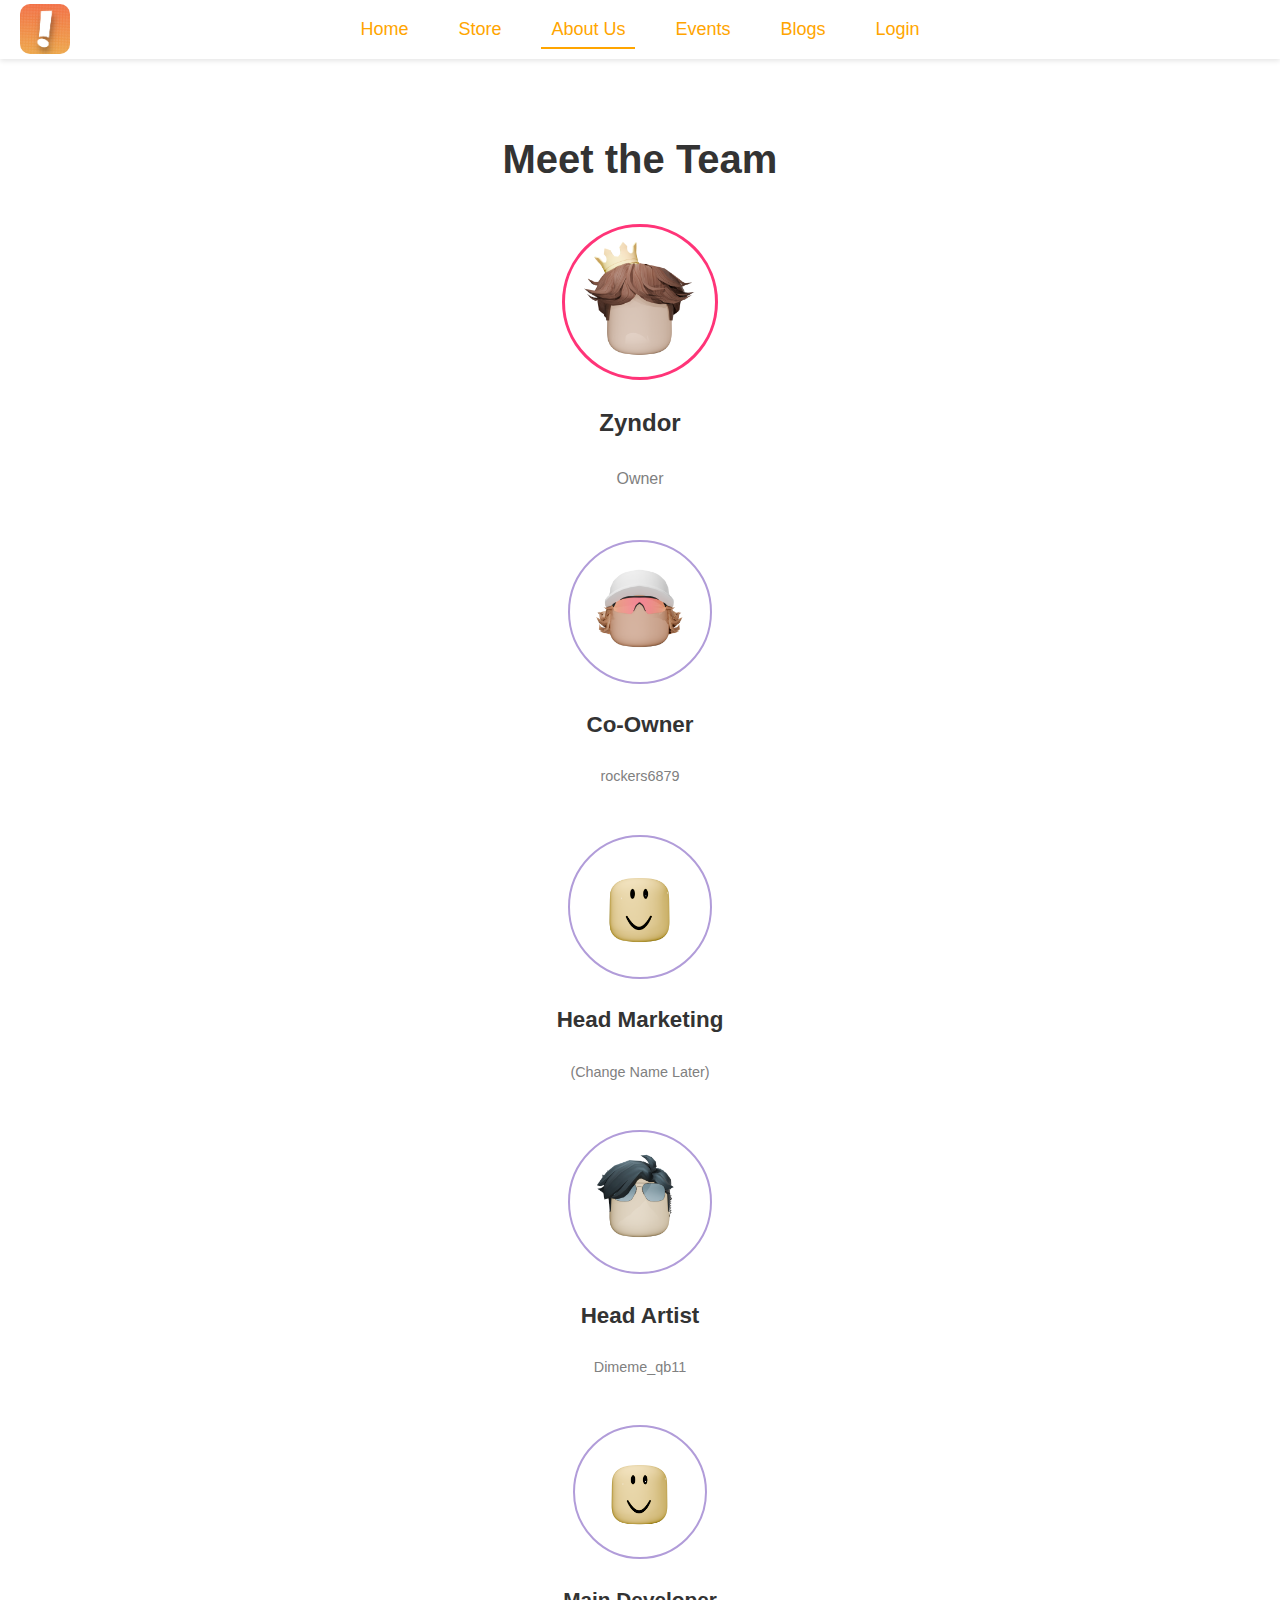
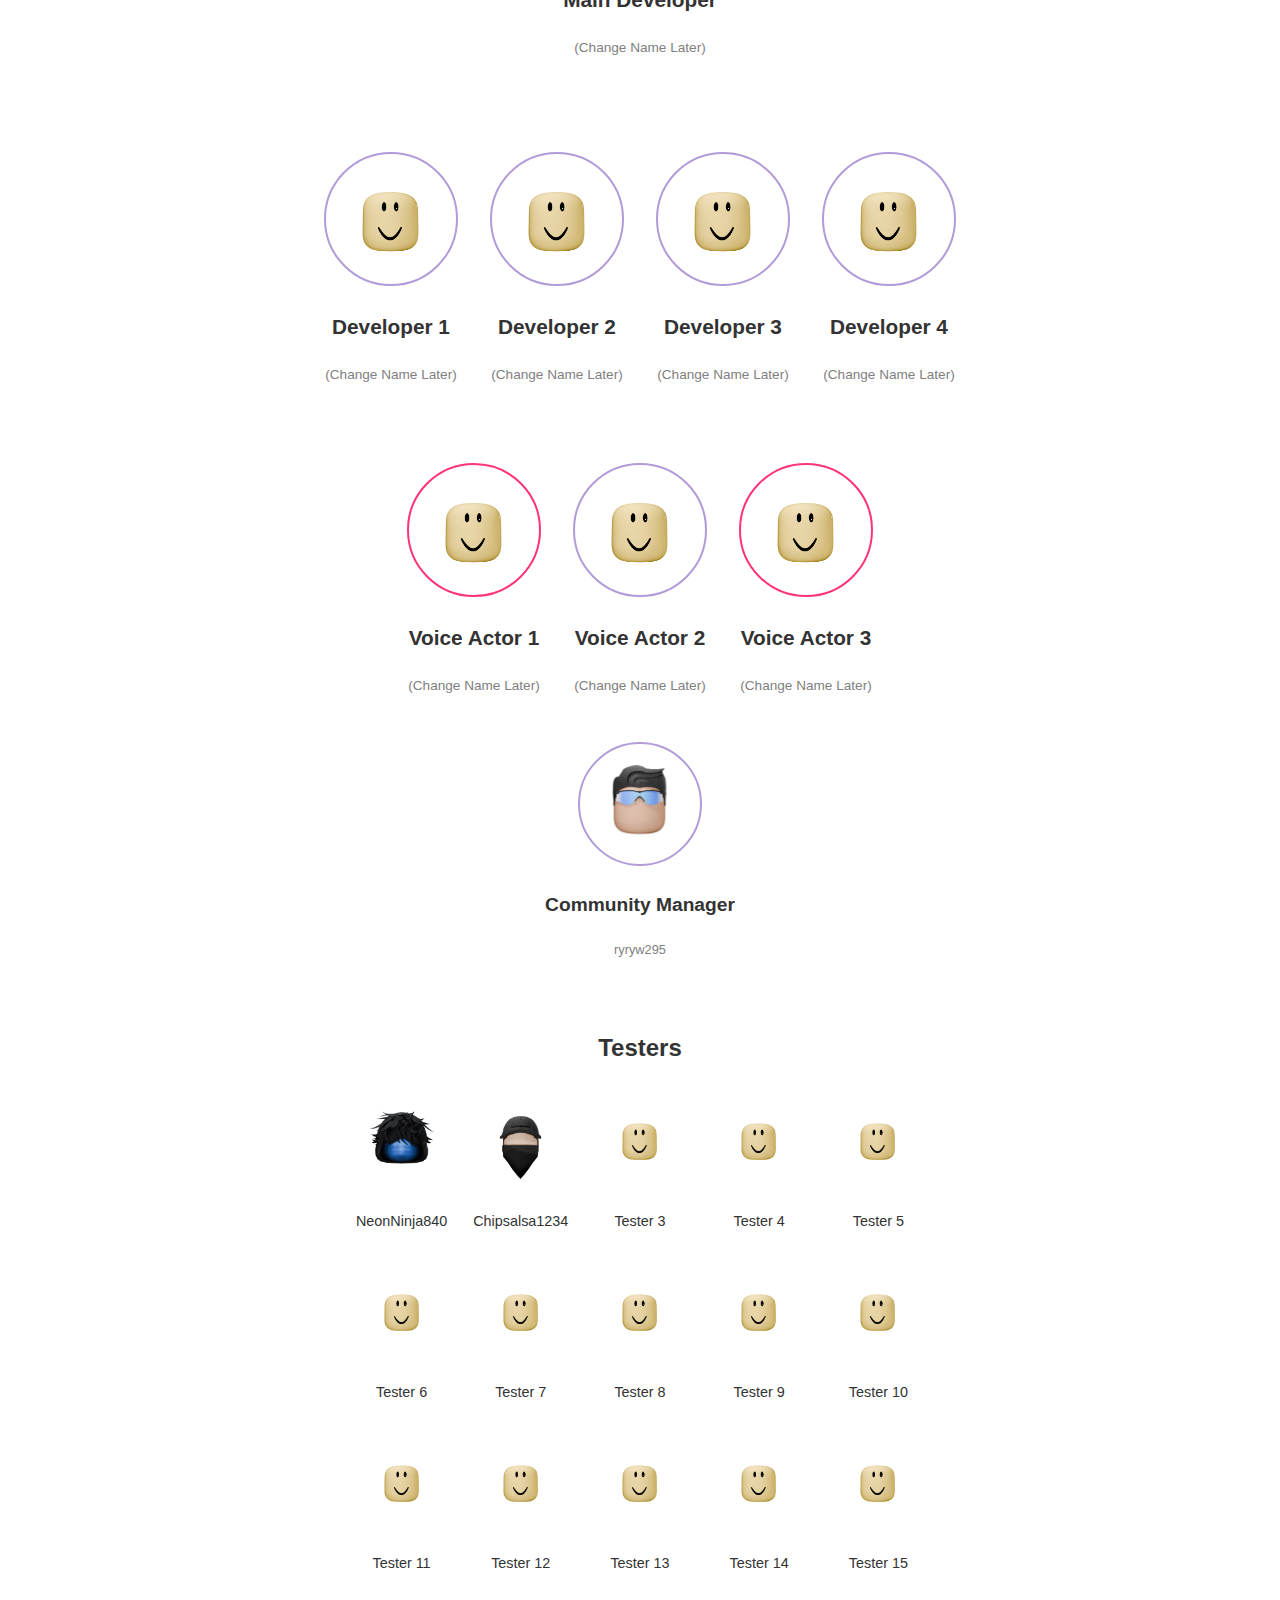
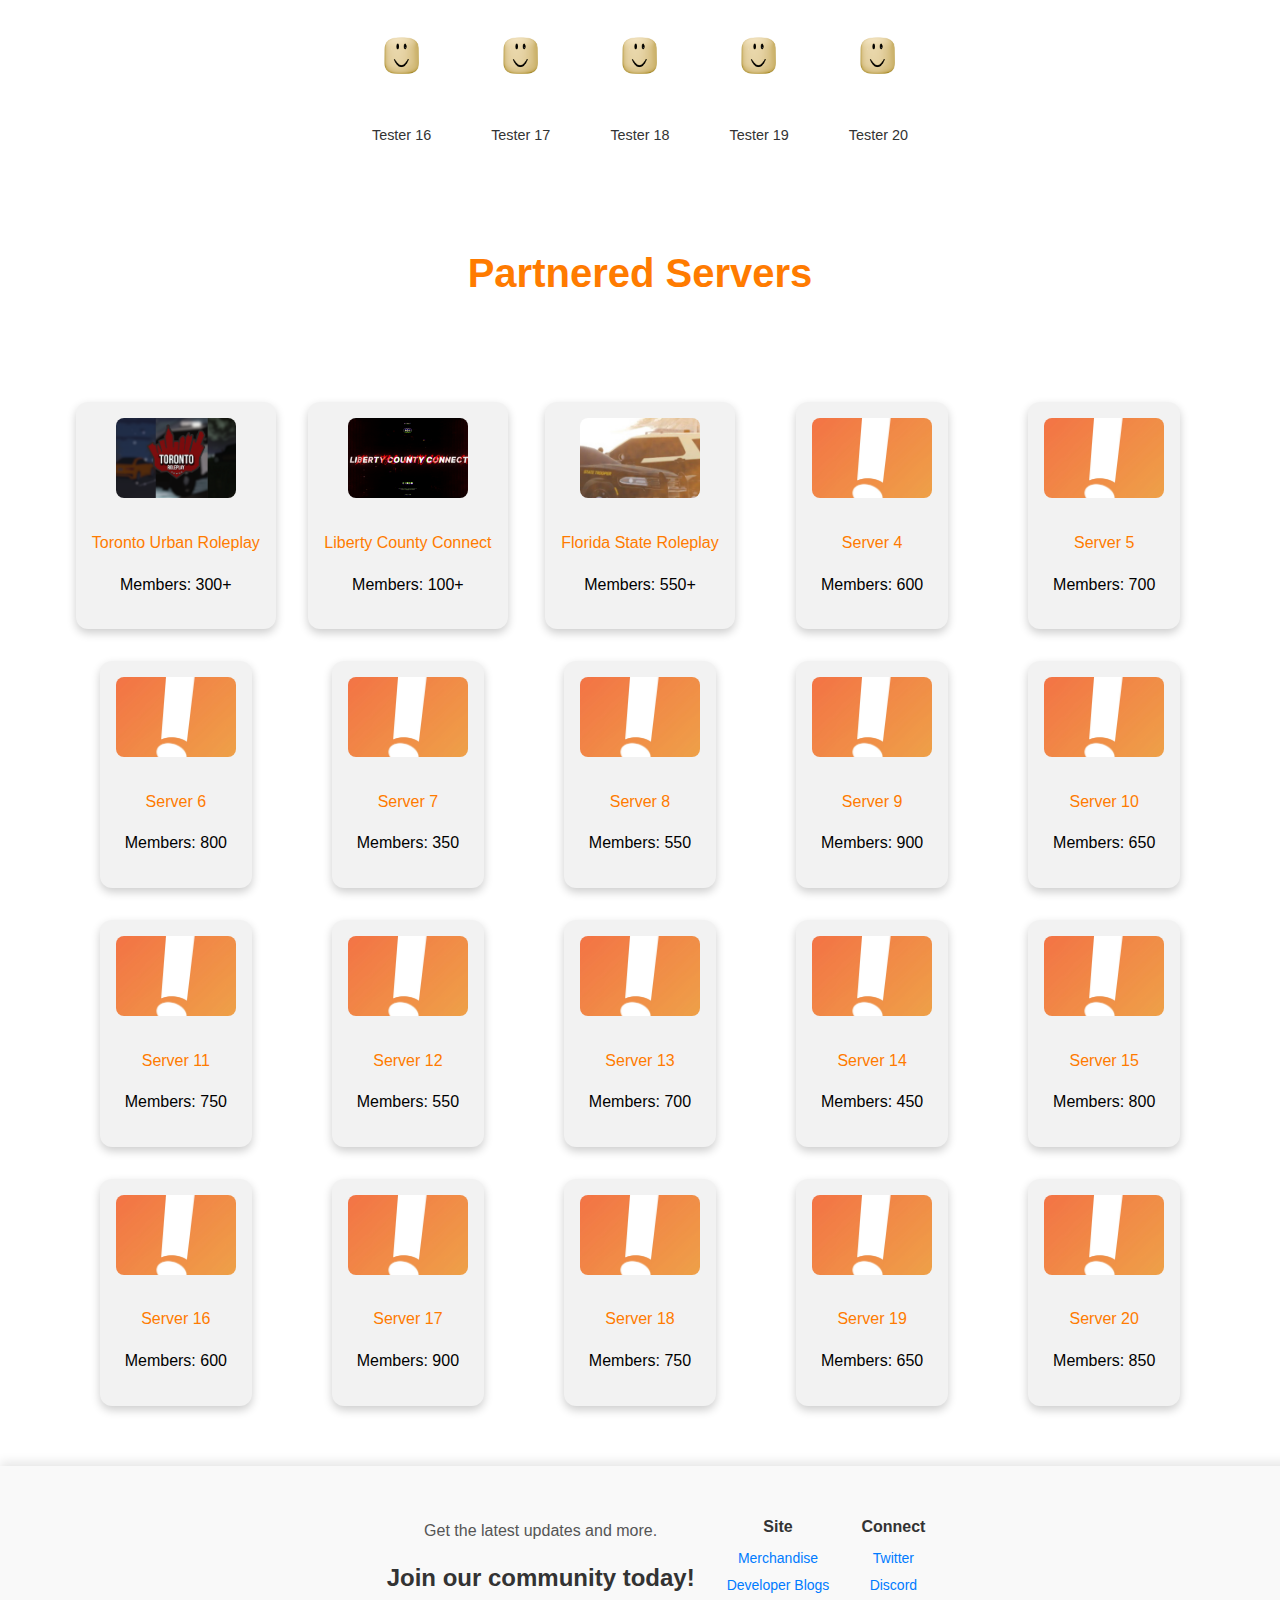
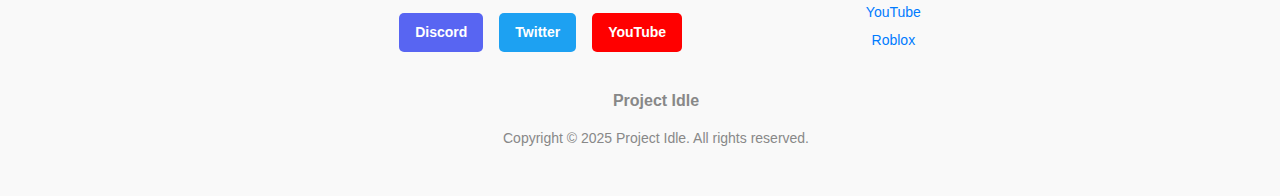
==== about-us.html @ e5d5bea6 "more servers added" ====
<!DOCTYPE html>
<html lang="en">
<head>
    <meta charset="UTF-8">
    <meta name="viewport" content="width=device-width, initial-scale=1.0">
    <title>About Us - Project Idle</title>
    <link rel="stylesheet" href="style.css">
    <style>
        .hero-image {
            position: relative;
            width: 100%;
            max-width: 1920px;
            height: auto;
            border-radius: 15px;
            margin: 2rem auto;
            display: block;
            transition: transform 0.3s ease, box-shadow 0.3s ease;
            box-shadow: 0 0 4px 2px black;
        }

        .hero-image:hover {
            transform: scale(1.05);
            box-shadow: 
                0 0 4px 2px rgba(0, 0, 0, 0.9),
                0 0 6px 4px rgba(0, 0, 0, 0.8), 
                0 0 8px 6px rgba(0, 0, 0, 0.7);
        }

        .hero-text {
            position: absolute;
            top: 40%;
            left: 50%;
            transform: translate(-50%, -50%);
            text-align: center;
            color: white;
            transition: transform 0.3s ease;
            width: 90%;
            max-width: 1000px;
        }

        .hero-title {
            font-size: 5rem;
            font-weight: bold;
            background: linear-gradient(to right, #b19cd9, #ff3478);
            -webkit-background-clip: text;
            -webkit-text-fill-color: transparent;
            text-shadow: none;
            margin: 0;
            line-height: 1.1;
            transition: font-size 0.3s ease;
        }

        .hero-subtitle {
            font-size: 2rem;
            font-weight: bold;
            margin-top: 1rem;
            color: white;
            line-height: 1.2;
            transition: font-size 0.3s ease;
        }

        .hero-image:hover + .hero-text .hero-title {
            font-size: 6rem;
        }

        .hero-image:hover + .hero-text .hero-subtitle {
            font-size: 2.5rem;
        }

        .hero-description {
            margin-top: 1rem;
            font-size: 1.5rem;
            color: white;
            font-weight: bold;
            line-height: 1.3;
        }

        .hero-extra-description {
            margin-top: 1rem;
            font-size: 0.75rem;
            color: rgb(230, 230, 230);
            font-weight: bold;
            line-height: 1.4;
        }

        .button-container {
            margin-top: 2rem;
        }

        .button {
            padding: 1rem 2rem;
            font-size: 1.2rem;
            font-weight: bold;
            text-transform: uppercase;
            border: none;
            border-radius: 8px;
            cursor: pointer;
            transition: transform 0.3s ease, box-shadow 0.3s ease;
            margin: 0 1rem;
            display: inline-block;
            text-decoration: none;
        }

        .button-white {
            background-color: white;
            color: black;
            border: 2px solid white;
        }

        .button-gradient {
            background: linear-gradient(to right, #b19cd9, #ff3478);
            color: white;
            border: 0px solid transparent;
            background-clip: padding-box;
        }

        .button:hover {
            transform: scale(1.05);
            box-shadow: 0 0 4px 2px rgba(255, 252, 252, 0.9),
                        0 0 6px 4px rgba(255, 255, 255, 0.8),
                        0 0 8px 6px rgba(255, 255, 255, 0.7);
        }

        /* Add hover effect to profile pictures */
        .team-member img, .team-testers img {
            transition: transform 0.3s ease, box-shadow 0.3s ease;
        }

        .team-member img:hover, .team-testers img:hover {
            transform: scale(1.2); /* Increase size on hover */
            box-shadow: 
                0 0 4px 2px rgba(0, 0, 0, 0.2),
                0 0 8px 4px rgba(0, 0, 0, 0.1);
        }

        /* Media Queries */
        @media (max-width: 768px) {
            .hero-image {
                width: 90%;
            }

            .hero-title {
                font-size: 3.5rem;
            }

            .hero-subtitle {
                font-size: 1.5rem;
            }

            .button-container {
                display: flex;
                flex-direction: column;
                align-items: center;
            }

            .button {
                width: 80%;
                margin-bottom: 1rem;
            }
        }

        @media (max-width: 480px) {
            .hero-title {
                font-size: 2.5rem;
            }

            .hero-subtitle {
                font-size: 1.2rem;
            }

            .button {
                width: 100%;
            }
        }
        .partnered-server:hover {
        transform: scale(1.05); /* Slightly larger on hover */
        box-shadow: 0px 8px 20px rgba(0, 0, 0, 0.3); /* Stronger shadow */
    }

    .partnered-server img:hover {
        transform: scale(1.1); /* Expand image on hover */
    }

    .footer {
    background-color: #f9f9f9;
    padding: 2rem 1rem;
    text-align: center;
    box-shadow: 0px -4px 10px rgba(0, 0, 0, 0.1);
}

.footer-content {
    display: flex;
    flex-wrap: wrap;
    justify-content: center;
    align-items: center;
    gap: 2rem;
}

.footer-join {
    text-align: center;
    max-width: 400px;
}

.footer-join h2 {
    font-size: 1.5rem;
    font-weight: bold;
    margin: 0.5rem 0;
    color: #333;
}

.footer-join p {
    font-size: 1rem;
    color: #555;
}

.social-icons {
    margin-top: 1rem;
    display: flex;
    gap: 1rem;
    justify-content: center;
}

.social-icons a {
    text-decoration: none;
    padding: 0.5rem 1rem;
    border-radius: 5px;
    font-weight: bold;
    color: white;
    transition: background-color 0.3s ease, transform 0.3s ease;
}

.discord-icon {
    background-color: #5865f2;
}

.twitter-icon {
    background-color: #1da1f2;
}

.youtube-icon {
    background-color: #ff0000;
}

.social-icons a:hover {
    transform: scale(1.05);
    opacity: 0.9;
}

.footer-links {
    display: flex;
    gap: 2rem;
}

.footer-column h3 {
    font-size: 1rem;
    color: #333;
    margin-bottom: 0.5rem;
}

.footer-column ul {
    list-style: none;
    padding: 0;
    margin: 0;
}

.footer-column ul li {
    margin: 0.3rem 0;
}

.footer-column ul li a {
    text-decoration: none;
    color: #007bff;
    transition: color 0.3s ease;
}

.footer-column ul li a:hover {
    color: #0056b3;
}

.footer-bottom {
    margin-top: 2rem;
    text-align: center;
    font-size: 0.875rem;
    color: #888;
}

.footer-bottom .logo {
    font-weight: bold;
    font-size: 1rem;
    margin-bottom: 0.5rem;
}

    </style>
</head>
<body>
    <header>
        <nav class="navbar">
            <ul>
                <li><a href="home.html" class="nav-link">Home</a></li>
                <li><a href="store.html" class="nav-link">Store</a></li>
                <li><a href="about-us.html" class="nav-link active">About Us</a></li>
                <li><a href="events.html" class="nav-link">Events</a></li>
                <li><a href="Blogs.html" class="nav-link">Blogs</a></li>
                <li><a href="login.html" class="nav-link">Login</a></li>
            </ul>
            <img src="logo.jpg" alt="Logo" class="navbar-image">
        </nav>
    </header>
    <main>
        <section>
            <h2 style="text-align: center; font-size: 2.5rem; margin-top: 3rem;">Meet the Team</h2>
            <div class="team-container" style="display: flex; flex-direction: column; align-items: center; gap: 2rem; margin-top: 2rem;">
        
                <!-- Owner -->
                <div class="team-member" style="text-align: center;">
                    <img src="islandbanana30pfp.png" alt="Owner - Zyndor" style="width: 150px; height: 150px; border-radius: 50%; border: 3px solid #ff3478;">
                    <h3 style="font-size: 1.5rem; margin-top: 1rem;">Zyndor</h3>
                    <p style="font-size: 1rem; color: gray;">Owner</p>
                </div>
        
                <!-- Co-Owner -->
                <div class="team-member" style="text-align: center;">
                    <img src="rockers6879.png" alt="Co-Owner" style="width: 140px; height: 140px; border-radius: 50%; border: 2px solid #b19cd9;">
                    <h3 style="font-size: 1.4rem; margin-top: 1rem;">Co-Owner</h3>
                    <p style="font-size: 0.9rem; color: gray;">rockers6879</p>
                </div>
        
                <!-- Head Marketing -->
                <div class="team-member" style="text-align: center;">
                    <img src="placeholderpfp.png" alt="Head Marketing" style="width: 140px; height: 140px; border-radius: 50%; border: 2px solid #b19cd9;">
                    <h3 style="font-size: 1.4rem; margin-top: 1rem;">Head Marketing</h3>
                    <p style="font-size: 0.9rem; color: gray;">(Change Name Later)</p>
                </div>
        
                <!-- Head Artist -->
                <div class="team-member" style="text-align: center;">
                    <img src="Dimeme_qb11.png" alt="Head Artist" style="width: 140px; height: 140px; border-radius: 50%; border: 2px solid #b19cd9;">
                    <h3 style="font-size: 1.4rem; margin-top: 1rem;">Head Artist</h3>
                    <p style="font-size: 0.9rem; color: gray;">Dimeme_qb11</p>
                </div>
        
                <!-- Main Developer Section -->
                <div class="team-member" style="text-align: center;">
                    <img src="placeholderpfp.png" alt="Main Developer" style="width: 130px; height: 130px; border-radius: 50%; border: 2px solid #b19cd9;">
                    <h3 style="font-size: 1.3rem; margin-top: 1rem;">Main Developer</h3>
                    <p style="font-size: 0.85rem; color: gray;">(Change Name Later)</p>
                </div>

                <!-- Developers Row -->
                <div class="developers-row" style="display: flex; justify-content: center; gap: 2rem; margin-top: 3rem;">
                    <!-- Developer 1 -->
                    <div class="team-member" style="text-align: center;">
                        <img src="placeholderpfp.png" alt="Developer 1" style="width: 130px; height: 130px; border-radius: 50%; border: 2px solid #b19cd9;">
                        <h3 style="font-size: 1.3rem; margin-top: 1rem;">Developer 1</h3>
                        <p style="font-size: 0.85rem; color: gray;">(Change Name Later)</p>
                    </div>
                    
                    <!-- Developer 2 -->
                    <div class="team-member" style="text-align: center;">
                        <img src="placeholderpfp.png" alt="Developer 2" style="width: 130px; height: 130px; border-radius: 50%; border: 2px solid #b19cd9;">
                        <h3 style="font-size: 1.3rem; margin-top: 1rem;">Developer 2</h3>
                        <p style="font-size: 0.85rem; color: gray;">(Change Name Later)</p>
                    </div>

                    <!-- Developer 3 -->
                    <div class="team-member" style="text-align: center;">
                        <img src="placeholderpfp.png" alt="Developer 3" style="width: 130px; height: 130px; border-radius: 50%; border: 2px solid #b19cd9;">
                        <h3 style="font-size: 1.3rem; margin-top: 1rem;">Developer 3</h3>
                        <p style="font-size: 0.85rem; color: gray;">(Change Name Later)</p>
                    </div>

                    <!-- Developer 4 -->
                    <div class="team-member" style="text-align: center;">
                        <img src="placeholderpfp.png" alt="Developer 4" style="width: 130px; height: 130px; border-radius: 50%; border: 2px solid #b19cd9;">
                        <h3 style="font-size: 1.3rem; margin-top: 1rem;">Developer 4</h3>
                        <p style="font-size: 0.85rem; color: gray;">(Change Name Later)</p>
                    </div>
                </div>
                <!-- Voice Actors Section -->
                
                <div class="voice-actors-row" style="display: flex; justify-content: center; flex-wrap: wrap; gap: 2rem; margin-top: 2rem;">
                    <!-- Voice Actor 1 -->
                    <div class="team-member" style="text-align: center;">
                        <img src="placeholderpfp.png" alt="Voice Actor 1" style="width: 130px; height: 130px; border-radius: 50%; border: 2px solid #ff3478;">
                        <h3 style="font-size: 1.3rem; margin-top: 1rem;">Voice Actor 1</h3>
                        <p style="font-size: 0.85rem; color: gray;">(Change Name Later)</p>
                    </div>
                    
                    <!-- Voice Actor 2 -->
                    <div class="team-member" style="text-align: center;">
                        <img src="placeholderpfp.png" alt="Voice Actor 2" style="width: 130px; height: 130px; border-radius: 50%; border: 2px solid #b19cd9;">
                        <h3 style="font-size: 1.3rem; margin-top: 1rem;">Voice Actor 2</h3>
                        <p style="font-size: 0.85rem; color: gray;">(Change Name Later)</p>
                    </div>

                    <!-- Voice Actor 3 -->
                    <div class="team-member" style="text-align: center;">
                        <img src="placeholderpfp.png" alt="Voice Actor 3" style="width: 130px; height: 130px; border-radius: 50%; border: 2px solid #ff3478;">
                        <h3 style="font-size: 1.3rem; margin-top: 1rem;">Voice Actor 3</h3>
                        <p style="font-size: 0.85rem; color: gray;">(Change Name Later)</p>
                    </div>

                    <!-- Add more Voice Actors here -->
                </div>
                <!-- Community Manager -->
                <div class="team-member" style="text-align: center;">
                    <img src="ryryw295.png" alt="Community Manager" style="width: 120px; height: 120px; border-radius: 50%; border: 2px solid #b19cd9;">
                    <h3 style="font-size: 1.2rem; margin-top: 1rem;">Community Manager</h3>
                    <p style="font-size: 0.8rem; color: gray;">ryryw295</p>
                </div>
                <!-- Testers Section -->
<div class="team-testers" style="text-align: center;">
    <h3 style="font-size: 1.5rem; margin-bottom: 2rem;">Testers</h3>
    <div style="display: grid; grid-template-columns: repeat(5, 1fr); gap: 1.5rem; justify-items: center;">
        <!-- List of 20 testers -->
        <div>
            <img src="NeonNinja840.png" alt="Tester 1" style="width: 80px; height: 80px; border-radius: 50%; margin-bottom: 0.5rem;">
            <p style="font-size: 0.9rem;">NeonNinja840</p>
        </div>
        <div>
            <img src="Chipsalsa1234.png" alt="Tester 2" style="width: 80px; height: 80px; border-radius: 50%; margin-bottom: 0.5rem;">
            <p style="font-size: 0.9rem;">Chipsalsa1234</p>
        </div>
        <div>
            <img src="placeholderpfp.png" alt="Tester 3" style="width: 80px; height: 80px; border-radius: 50%; margin-bottom: 0.5rem;">
            <p style="font-size: 0.9rem;">Tester 3</p>
        </div>
        <div>
            <img src="placeholderpfp.png" alt="Tester 4" style="width: 80px; height: 80px; border-radius: 50%; margin-bottom: 0.5rem;">
            <p style="font-size: 0.9rem;">Tester 4</p>
        </div>
        <div>
            <img src="placeholderpfp.png" alt="Tester 5" style="width: 80px; height: 80px; border-radius: 50%; margin-bottom: 0.5rem;">
            <p style="font-size: 0.9rem;">Tester 5</p>
        </div>
        <div>
            <img src="placeholderpfp.png" alt="Tester 6" style="width: 80px; height: 80px; border-radius: 50%; margin-bottom: 0.5rem;">
            <p style="font-size: 0.9rem;">Tester 6</p>
        </div>
        <div>
            <img src="placeholderpfp.png" alt="Tester 7" style="width: 80px; height: 80px; border-radius: 50%; margin-bottom: 0.5rem;">
            <p style="font-size: 0.9rem;">Tester 7</p>
        </div>
        <div>
            <img src="placeholderpfp.png" alt="Tester 8" style="width: 80px; height: 80px; border-radius: 50%; margin-bottom: 0.5rem;">
            <p style="font-size: 0.9rem;">Tester 8</p>
        </div>
        <div>
            <img src="placeholderpfp.png" alt="Tester 9" style="width: 80px; height: 80px; border-radius: 50%; margin-bottom: 0.5rem;">
            <p style="font-size: 0.9rem;">Tester 9</p>
        </div>
        <div>
            <img src="placeholderpfp.png" alt="Tester 10" style="width: 80px; height: 80px; border-radius: 50%; margin-bottom: 0.5rem;">
            <p style="font-size: 0.9rem;">Tester 10</p>
        </div>
        <div>
            <img src="placeholderpfp.png" alt="Tester 11" style="width: 80px; height: 80px; border-radius: 50%; margin-bottom: 0.5rem;">
            <p style="font-size: 0.9rem;">Tester 11</p>
        </div>
        <div>
            <img src="placeholderpfp.png" alt="Tester 12" style="width: 80px; height: 80px; border-radius: 50%; margin-bottom: 0.5rem;">
            <p style="font-size: 0.9rem;">Tester 12</p>
        </div>
        <div>
            <img src="placeholderpfp.png" alt="Tester 13" style="width: 80px; height: 80px; border-radius: 50%; margin-bottom: 0.5rem;">
            <p style="font-size: 0.9rem;">Tester 13</p>
        </div>
        <div>
            <img src="placeholderpfp.png" alt="Tester 14" style="width: 80px; height: 80px; border-radius: 50%; margin-bottom: 0.5rem;">
            <p style="font-size: 0.9rem;">Tester 14</p>
        </div>
        <div>
            <img src="placeholderpfp.png" alt="Tester 15" style="width: 80px; height: 80px; border-radius: 50%; margin-bottom: 0.5rem;">
            <p style="font-size: 0.9rem;">Tester 15</p>
        </div>
        <div>
            <img src="placeholderpfp.png" alt="Tester 16" style="width: 80px; height: 80px; border-radius: 50%; margin-bottom: 0.5rem;">
            <p style="font-size: 0.9rem;">Tester 16</p>
        </div>
        <div>
            <img src="placeholderpfp.png" alt="Tester 17" style="width: 80px; height: 80px; border-radius: 50%; margin-bottom: 0.5rem;">
            <p style="font-size: 0.9rem;">Tester 17</p>
        </div>
        <div>
            <img src="placeholderpfp.png" alt="Tester 18" style="width: 80px; height: 80px; border-radius: 50%; margin-bottom: 0.5rem;">
            <p style="font-size: 0.9rem;">Tester 18</p>
        </div>
        <div>
            <img src="placeholderpfp.png" alt="Tester 19" style="width: 80px; height: 80px; border-radius: 50%; margin-bottom: 0.5rem;">
            <p style="font-size: 0.9rem;">Tester 19</p>
        </div>
        <div>
            <img src="placeholderpfp.png" alt="Tester 20" style="width: 80px; height: 80px; border-radius: 50%; margin-bottom: 0.5rem;">
            <p style="font-size: 0.9rem;">Tester 20</p>
        </div>
    </div>
</div>
 <!-- Partnered Servers Section -->
<h2 style="text-align: center; font-size: 2.5rem; margin-top: 3rem; color: #ff7b00;">Partnered Servers</h2>
<div class="partnered-servers-container" style="display: grid; grid-template-columns: repeat(5, 1fr); gap: 2rem; justify-items: center; margin-top: 2rem;">
    <!-- Partnered Servers -->
    <div class="partnered-server" style="background-color: #f2f2f2; border-radius: 12px; padding: 1rem; text-align: center; box-shadow: 0px 4px 10px rgba(0, 0, 0, 0.2); transition: transform 0.3s ease-in-out;">
        <img src="Toronto_Urban_Roleplay_YT_Banner.png" alt="Server 1" style="width: 120px; height: 80px; border-radius: 8px; object-fit: cover; margin-bottom: 0.5rem; transition: transform 0.3s ease-in-out;" />
        <p style="color: #ff7b00; font-size: 1rem;">Toronto Urban Roleplay</p>
        <p style="color: black; font-size: 1rem;">Members: 300+</p>
    </div>
    <div class="partnered-server" style="background-color: #f2f2f2; border-radius: 12px; padding: 1rem; text-align: center; box-shadow: 0px 4px 10px rgba(0, 0, 0, 0.2); transition: transform 0.3s ease-in-out;">
        <img src="connect.gif" alt="Server 2" style="width: 120px; height: 80px; border-radius: 8px; object-fit: cover; margin-bottom: 0.5rem; transition: transform 0.3s ease-in-out;" />
        <p style="color: #ff7b00; font-size: 1rem;">Liberty County Connect</p>
        <p style="color: black; font-size: 1rem;">Members: 100+</p>
    </div>
    <div class="partnered-server" style="background-color: #f2f2f2; border-radius: 12px; padding: 1rem; text-align: center; box-shadow: 0px 4px 10px rgba(0, 0, 0, 0.2); transition: transform 0.3s ease-in-out;">
        <img src="florida.png" alt="Server 3" style="width: 120px; height: 80px; border-radius: 8px; object-fit: cover; margin-bottom: 0.5rem; transition: transform 0.3s ease-in-out;" />
        <p style="color: #ff7b00; font-size: 1rem;">Florida State Roleplay</p>
        <p style="color: black; font-size: 1rem;">Members: 550+</p>
    </div>
    <div class="partnered-server" style="background-color: #f2f2f2; border-radius: 12px; padding: 1rem; text-align: center; box-shadow: 0px 4px 10px rgba(0, 0, 0, 0.2); transition: transform 0.3s ease-in-out;">
        <img src="serverpfptemplate.jpg" alt="Server 4" style="width: 120px; height: 80px; border-radius: 8px; object-fit: cover; margin-bottom: 0.5rem; transition: transform 0.3s ease-in-out;" />
        <p style="color: #ff7b00; font-size: 1rem;">Server 4</p>
        <p style="color: black; font-size: 1rem;">Members: 600</p>
    </div>
    <div class="partnered-server" style="background-color: #f2f2f2; border-radius: 12px; padding: 1rem; text-align: center; box-shadow: 0px 4px 10px rgba(0, 0, 0, 0.2); transition: transform 0.3s ease-in-out;">
        <img src="serverpfptemplate.jpg" alt="Server 5" style="width: 120px; height: 80px; border-radius: 8px; object-fit: cover; margin-bottom: 0.5rem; transition: transform 0.3s ease-in-out;" />
        <p style="color: #ff7b00; font-size: 1rem;">Server 5</p>
        <p style="color: black; font-size: 1rem;">Members: 700</p>
    </div>
    <div class="partnered-server" style="background-color: #f2f2f2; border-radius: 12px; padding: 1rem; text-align: center; box-shadow: 0px 4px 10px rgba(0, 0, 0, 0.2); transition: transform 0.3s ease-in-out;">
        <img src="serverpfptemplate.jpg" alt="Server 6" style="width: 120px; height: 80px; border-radius: 8px; object-fit: cover; margin-bottom: 0.5rem; transition: transform 0.3s ease-in-out;" />
        <p style="color: #ff7b00; font-size: 1rem;">Server 6</p>
        <p style="color: black; font-size: 1rem;">Members: 800</p>
    </div>
    <div class="partnered-server" style="background-color: #f2f2f2; border-radius: 12px; padding: 1rem; text-align: center; box-shadow: 0px 4px 10px rgba(0, 0, 0, 0.2); transition: transform 0.3s ease-in-out;">
        <img src="serverpfptemplate.jpg" alt="Server 7" style="width: 120px; height: 80px; border-radius: 8px; object-fit: cover; margin-bottom: 0.5rem; transition: transform 0.3s ease-in-out;" />
        <p style="color: #ff7b00; font-size: 1rem;">Server 7</p>
        <p style="color: black; font-size: 1rem;">Members: 350</p>
    </div>
    <div class="partnered-server" style="background-color: #f2f2f2; border-radius: 12px; padding: 1rem; text-align: center; box-shadow: 0px 4px 10px rgba(0, 0, 0, 0.2); transition: transform 0.3s ease-in-out;">
        <img src="serverpfptemplate.jpg" alt="Server 8" style="width: 120px; height: 80px; border-radius: 8px; object-fit: cover; margin-bottom: 0.5rem; transition: transform 0.3s ease-in-out;" />
        <p style="color: #ff7b00; font-size: 1rem;">Server 8</p>
        <p style="color: black; font-size: 1rem;">Members: 550</p>
    </div>
    <div class="partnered-server" style="background-color: #f2f2f2; border-radius: 12px; padding: 1rem; text-align: center; box-shadow: 0px 4px 10px rgba(0, 0, 0, 0.2); transition: transform 0.3s ease-in-out;">
        <img src="serverpfptemplate.jpg" alt="Server 9" style="width: 120px; height: 80px; border-radius: 8px; object-fit: cover; margin-bottom: 0.5rem; transition: transform 0.3s ease-in-out;" />
        <p style="color: #ff7b00; font-size: 1rem;">Server 9</p>
        <p style="color: black; font-size: 1rem;">Members: 900</p>
    </div>
    <div class="partnered-server" style="background-color: #f2f2f2; border-radius: 12px; padding: 1rem; text-align: center; box-shadow: 0px 4px 10px rgba(0, 0, 0, 0.2); transition: transform 0.3s ease-in-out;">
        <img src="serverpfptemplate.jpg" alt="Server 10" style="width: 120px; height: 80px; border-radius: 8px; object-fit: cover; margin-bottom: 0.5rem; transition: transform 0.3s ease-in-out;" />
        <p style="color: #ff7b00; font-size: 1rem;">Server 10</p>
        <p style="color: black; font-size: 1rem;">Members: 650</p>
    </div>
    <div class="partnered-server" style="background-color: #f2f2f2; border-radius: 12px; padding: 1rem; text-align: center; box-shadow: 0px 4px 10px rgba(0, 0, 0, 0.2); transition: transform 0.3s ease-in-out;">
        <img src="serverpfptemplate.jpg" alt="Server 11" style="width: 120px; height: 80px; border-radius: 8px; object-fit: cover; margin-bottom: 0.5rem; transition: transform 0.3s ease-in-out;" />
        <p style="color: #ff7b00; font-size: 1rem;">Server 11</p>
        <p style="color: black; font-size: 1rem;">Members: 750</p>
    </div>
    <div class="partnered-server" style="background-color: #f2f2f2; border-radius: 12px; padding: 1rem; text-align: center; box-shadow: 0px 4px 10px rgba(0, 0, 0, 0.2); transition: transform 0.3s ease-in-out;">
        <img src="serverpfptemplate.jpg" alt="Server 12" style="width: 120px; height: 80px; border-radius: 8px; object-fit: cover; margin-bottom: 0.5rem; transition: transform 0.3s ease-in-out;" />
        <p style="color: #ff7b00; font-size: 1rem;">Server 12</p>
        <p style="color: black; font-size: 1rem;">Members: 550</p>
    </div>
    <div class="partnered-server" style="background-color: #f2f2f2; border-radius: 12px; padding: 1rem; text-align: center; box-shadow: 0px 4px 10px rgba(0, 0, 0, 0.2); transition: transform 0.3s ease-in-out;">
        <img src="serverpfptemplate.jpg" alt="Server 13" style="width: 120px; height: 80px; border-radius: 8px; object-fit: cover; margin-bottom: 0.5rem; transition: transform 0.3s ease-in-out;" />
        <p style="color: #ff7b00; font-size: 1rem;">Server 13</p>
        <p style="color: black; font-size: 1rem;">Members: 700</p>
    </div>
    <div class="partnered-server" style="background-color: #f2f2f2; border-radius: 12px; padding: 1rem; text-align: center; box-shadow: 0px 4px 10px rgba(0, 0, 0, 0.2); transition: transform 0.3s ease-in-out;">
        <img src="serverpfptemplate.jpg" alt="Server 14" style="width: 120px; height: 80px; border-radius: 8px; object-fit: cover; margin-bottom: 0.5rem; transition: transform 0.3s ease-in-out;" />
        <p style="color: #ff7b00; font-size: 1rem;">Server 14</p>
        <p style="color: black; font-size: 1rem;">Members: 450</p>
    </div>
    <div class="partnered-server" style="background-color: #f2f2f2; border-radius: 12px; padding: 1rem; text-align: center; box-shadow: 0px 4px 10px rgba(0, 0, 0, 0.2); transition: transform 0.3s ease-in-out;">
        <img src="serverpfptemplate.jpg" alt="Server 15" style="width: 120px; height: 80px; border-radius: 8px; object-fit: cover; margin-bottom: 0.5rem; transition: transform 0.3s ease-in-out;" />
        <p style="color: #ff7b00; font-size: 1rem;">Server 15</p>
        <p style="color: black; font-size: 1rem;">Members: 800</p>
    </div>
    <div class="partnered-server" style="background-color: #f2f2f2; border-radius: 12px; padding: 1rem; text-align: center; box-shadow: 0px 4px 10px rgba(0, 0, 0, 0.2); transition: transform 0.3s ease-in-out;">
        <img src="serverpfptemplate.jpg" alt="Server 16" style="width: 120px; height: 80px; border-radius: 8px; object-fit: cover; margin-bottom: 0.5rem; transition: transform 0.3s ease-in-out;" />
        <p style="color: #ff7b00; font-size: 1rem;">Server 16</p>
        <p style="color: black; font-size: 1rem;">Members: 600</p>
    </div>
    <div class="partnered-server" style="background-color: #f2f2f2; border-radius: 12px; padding: 1rem; text-align: center; box-shadow: 0px 4px 10px rgba(0, 0, 0, 0.2); transition: transform 0.3s ease-in-out;">
        <img src="serverpfptemplate.jpg" alt="Server 17" style="width: 120px; height: 80px; border-radius: 8px; object-fit: cover; margin-bottom: 0.5rem; transition: transform 0.3s ease-in-out;" />
        <p style="color: #ff7b00; font-size: 1rem;">Server 17</p>
        <p style="color: black; font-size: 1rem;">Members: 900</p>
    </div>
    <div class="partnered-server" style="background-color: #f2f2f2; border-radius: 12px; padding: 1rem; text-align: center; box-shadow: 0px 4px 10px rgba(0, 0, 0, 0.2); transition: transform 0.3s ease-in-out;">
        <img src="serverpfptemplate.jpg" alt="Server 18" style="width: 120px; height: 80px; border-radius: 8px; object-fit: cover; margin-bottom: 0.5rem; transition: transform 0.3s ease-in-out;" />
        <p style="color: #ff7b00; font-size: 1rem;">Server 18</p>
        <p style="color: black; font-size: 1rem;">Members: 750</p>
    </div>
    <div class="partnered-server" style="background-color: #f2f2f2; border-radius: 12px; padding: 1rem; text-align: center; box-shadow: 0px 4px 10px rgba(0, 0, 0, 0.2); transition: transform 0.3s ease-in-out;">
        <img src="serverpfptemplate.jpg" alt="Server 19" style="width: 120px; height: 80px; border-radius: 8px; object-fit: cover; margin-bottom: 0.5rem; transition: transform 0.3s ease-in-out;" />
        <p style="color: #ff7b00; font-size: 1rem;">Server 19</p>
        <p style="color: black; font-size: 1rem;">Members: 650</p>
    </div>
    <div class="partnered-server" style="background-color: #f2f2f2; border-radius: 12px; padding: 1rem; text-align: center; box-shadow: 0px 4px 10px rgba(0, 0, 0, 0.2); transition: transform 0.3s ease-in-out;">
        <img src="serverpfptemplate.jpg" alt="Server 20" style="width: 120px; height: 80px; border-radius: 8px; object-fit: cover; margin-bottom: 0.5rem; transition: transform 0.3s ease-in-out;" />
        <p style="color: #ff7b00; font-size: 1rem;">Server 20</p>
        <p style="color: black; font-size: 1rem;">Members: 850</p>
    </div>
</div>

        </section>
    </main>
    <footer class="footer">
        <div class="footer-content">
            <div class="footer-join">
                <p>Get the latest updates and more.</p>
                <h2>Join our community today!</h2>
                <div class="social-icons">
                    <a href="https://discord.gg/3GvdKpfKep" class="discord-icon" target="_blank">Discord</a>
                    <a href="#" class="twitter-icon">Twitter</a>
                    <a href="#" class="youtube-icon">YouTube</a>
                </div>
            </div>
            <div class="footer-links">
                <div class="footer-column">
                    <h3>Site</h3>
                    <ul>
                        <li><a href="store.html">Merchandise</a></li>
                        <li><a href="Blogs.html">Developer Blogs</a></li>
                    </ul>
                </div>
                <div class="footer-column">
                    <h3>Connect</h3>
                    <ul>
                        <li><a href="#">Twitter</a></li>
                        <li><a href="#">Discord</a></li>
                        <li><a href="#">YouTube</a></li>
                        <li><a href="#">Roblox</a></li>
                    </ul>
                </div>
            </div>
        </div>
        <div class="footer-bottom">
            <div class="logo">Project Idle</div>
            <p>Copyright © 2025 Project Idle. All rights reserved.</p>
        </div>
    </footer>
    
</body>
</html>
---- style.css ----
/* General Reset */
body, ul {
    margin: 0;
    padding: 0;
    box-sizing: border-box;
}

body {
    font-family: Arial, sans-serif;
    line-height: 1.6;
    background-color: white;
    color: #333;
}

/* Navbar Styles */
.navbar {
    display: flex;
    justify-content: center;
    background-color: white;
    padding: 15px 0;
    box-shadow: 0 2px 5px rgba(0, 0, 0, 0.1);
    position: sticky;
    top: 0;
    z-index: 1000;
}

.navbar ul {
    list-style: none;
    display: flex;
    gap: 30px;
}

.navbar ul li {
    position: relative;
}

.nav-link {
    text-decoration: none;
    color: orange;
    font-size: 18px;
    padding: 5px 10px;
    transition: color 0.3s ease, transform 0.3s ease;
    position: relative;
}

.nav-link::after {
    content: '';
    position: absolute;
    bottom: -5px;
    left: 50%;
    width: 0;
    height: 2px;
    background-color: orange;
    transition: width 0.3s ease, left 0.3s ease;
}

.nav-link:hover {
    color: #ff8c00;
    transform: scale(1.1);
}

.nav-link:hover::after {
    width: 100%;
    left: 0;
}

.nav-link.active::after {
    width: 100%;
    left: 0;
}

/* Main Content */
main {
    padding: 20px;
}

section {
    margin: 40px 0;
    text-align: center;
}

h1 {
    color: orange;
}

/* Footer */
footer {
    text-align: center;
    padding: 10px 0;
    background-color: #f8f8f8;
    color: #555;
    font-size: 14px;
    box-shadow: 0 -2px 5px rgba(0, 0, 0, 0.1);
    position: relative;
    bottom: 0;
    width: 100%;
}










.navbar {
    display: flex;
    justify-content: center;  /* Center all navbar items horizontally */
    align-items: center;  /* Vertically center the navbar items */
    position: relative;
}

.navbar-image {
    position: absolute;
    left: 20px;  /* Position the image next to the Home button */
    width: 50px;  /* Set the width of the logo */
    height: 50px; /* Set the height of the logo */
    border-radius: 10px;  /* Add rounded corners to the image */
    transition: transform 0.3s ease, box-shadow 0.3s ease;  /* Animate the image scaling and the outline */
    box-shadow: 0 0 0 2px transparent;  /* Initial transparent outline */
}

.navbar-image:hover {
    transform: scale(0.8);  /* Make the image bigger on hover */
    box-shadow: 
        0 0 4px 2px rgba(255, 165, 0, 0.8),  /* Lighter shade of orange */
        0 0 6px 4px rgba(255, 140, 0, 0.8),  /* Medium shade of orange */
        0 0 8px 6px rgba(255, 69, 0, 0.8);   /* Darker shade of orange */
}
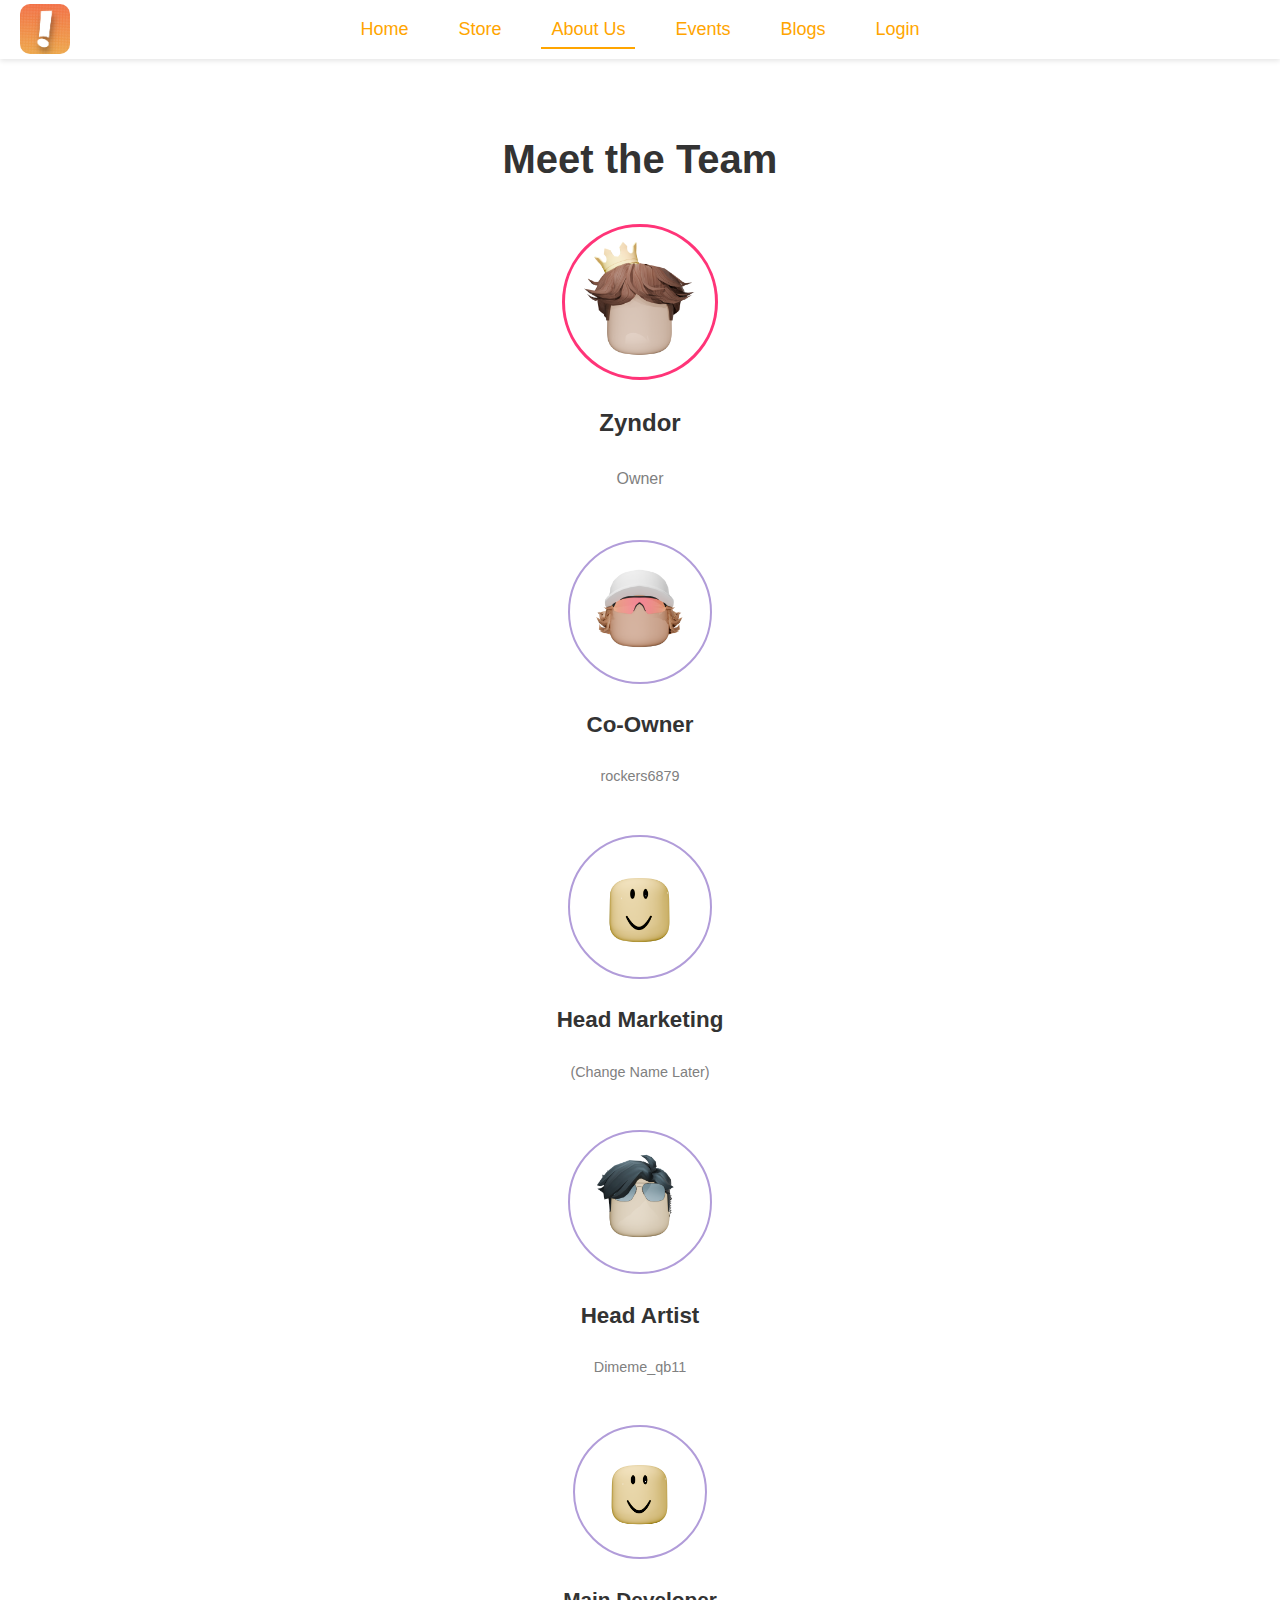
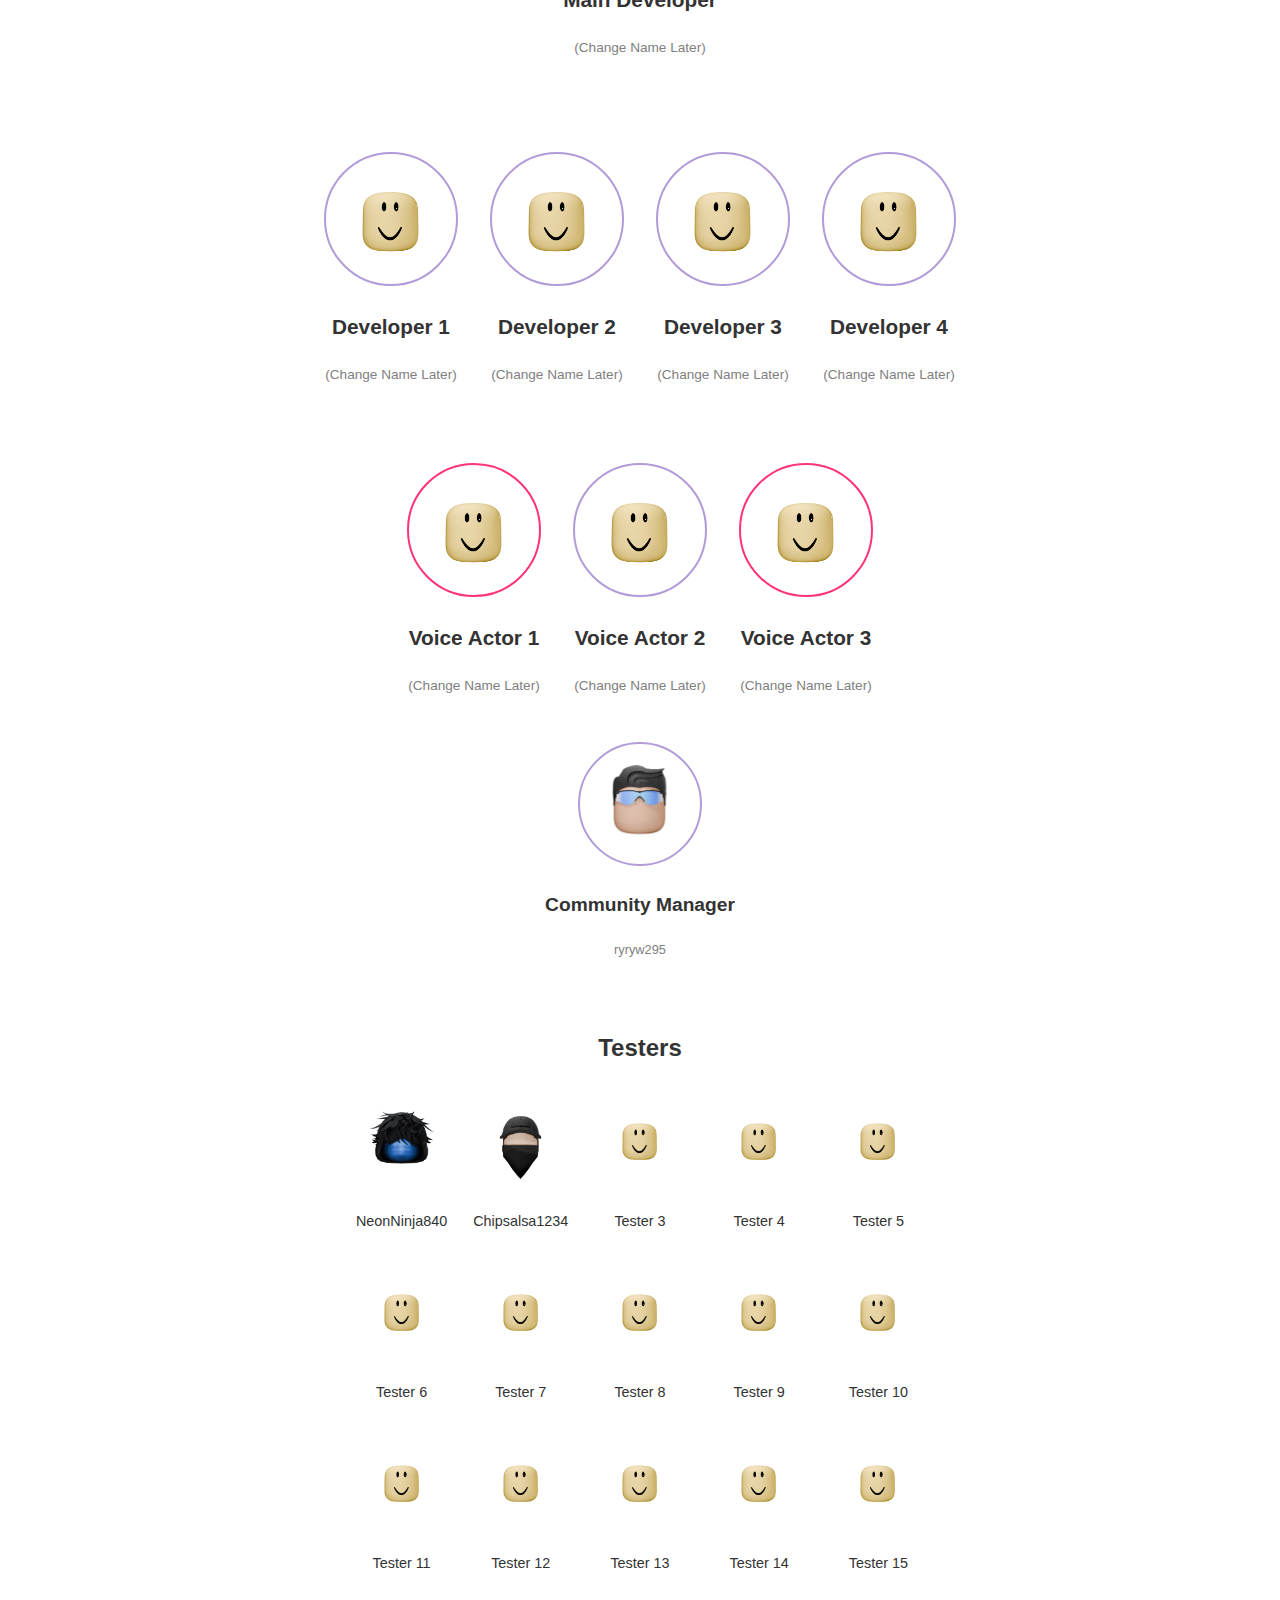
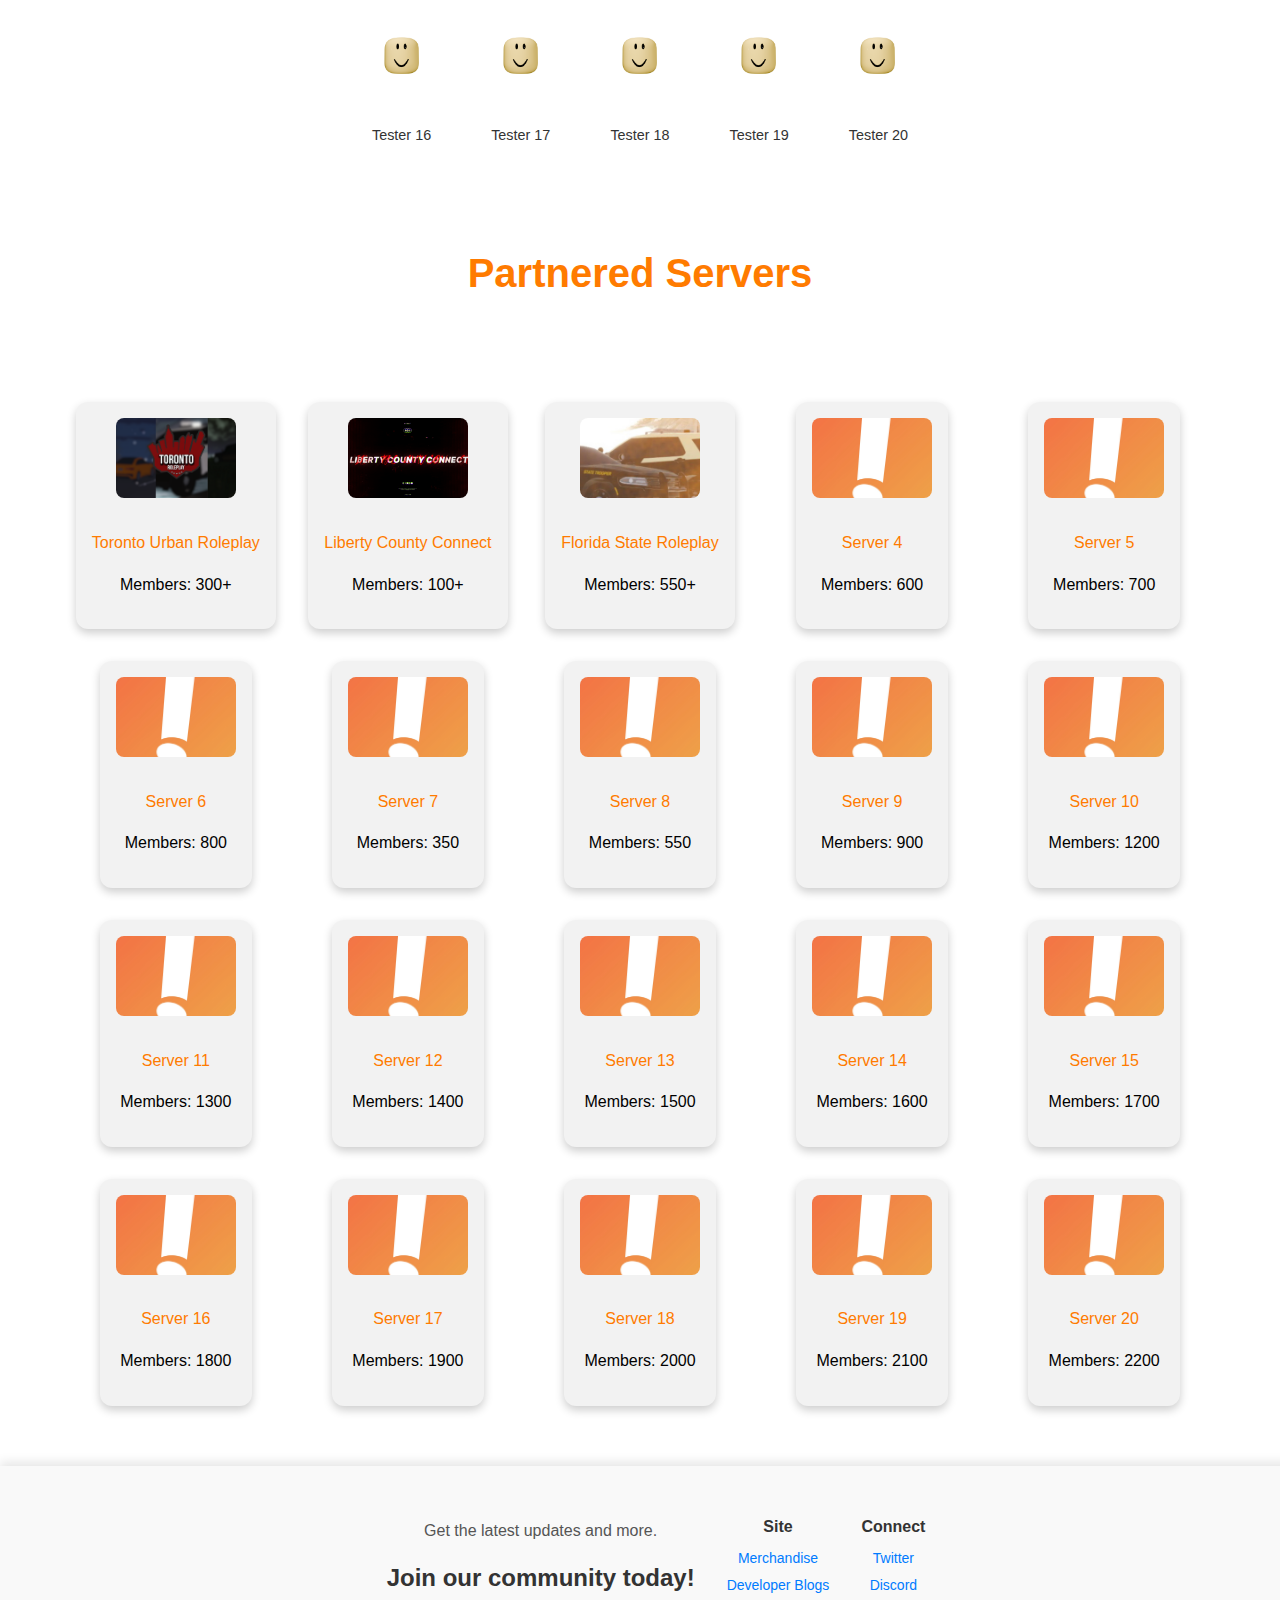
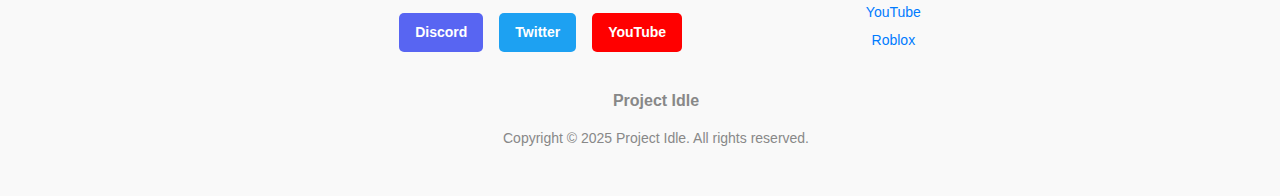
==== commit e3c982c5: "added invite links" ====
--- a/about-us.html
+++ b/about-us.html
@@ -499,106 +499,167 @@
 <h2 style="text-align: center; font-size: 2.5rem; margin-top: 3rem; color: #ff7b00;">Partnered Servers</h2>
 <div class="partnered-servers-container" style="display: grid; grid-template-columns: repeat(5, 1fr); gap: 2rem; justify-items: center; margin-top: 2rem;">
     <!-- Partnered Servers -->
-    <div class="partnered-server" style="background-color: #f2f2f2; border-radius: 12px; padding: 1rem; text-align: center; box-shadow: 0px 4px 10px rgba(0, 0, 0, 0.2); transition: transform 0.3s ease-in-out;">
+ <!-- Partnered Servers -->
+<div class="partnered-server" style="background-color: #f2f2f2; border-radius: 12px; padding: 1rem; text-align: center; box-shadow: 0px 4px 10px rgba(0, 0, 0, 0.2); transition: transform 0.3s ease-in-out;">
+    <a href="https://discord.gg/7N8B3JzdxN" target="_blank" style="text-decoration: none; color: inherit;">
         <img src="Toronto_Urban_Roleplay_YT_Banner.png" alt="Server 1" style="width: 120px; height: 80px; border-radius: 8px; object-fit: cover; margin-bottom: 0.5rem; transition: transform 0.3s ease-in-out;" />
         <p style="color: #ff7b00; font-size: 1rem;">Toronto Urban Roleplay</p>
         <p style="color: black; font-size: 1rem;">Members: 300+</p>
-    </div>
-    <div class="partnered-server" style="background-color: #f2f2f2; border-radius: 12px; padding: 1rem; text-align: center; box-shadow: 0px 4px 10px rgba(0, 0, 0, 0.2); transition: transform 0.3s ease-in-out;">
+    </a>
+</div>
+
+<div class="partnered-server" style="background-color: #f2f2f2; border-radius: 12px; padding: 1rem; text-align: center; box-shadow: 0px 4px 10px rgba(0, 0, 0, 0.2); transition: transform 0.3s ease-in-out;">
+    <a href="https://discord.gg/NqJfaaaatB" target="_blank" style="text-decoration: none; color: inherit;">
         <img src="connect.gif" alt="Server 2" style="width: 120px; height: 80px; border-radius: 8px; object-fit: cover; margin-bottom: 0.5rem; transition: transform 0.3s ease-in-out;" />
         <p style="color: #ff7b00; font-size: 1rem;">Liberty County Connect</p>
         <p style="color: black; font-size: 1rem;">Members: 100+</p>
-    </div>
-    <div class="partnered-server" style="background-color: #f2f2f2; border-radius: 12px; padding: 1rem; text-align: center; box-shadow: 0px 4px 10px rgba(0, 0, 0, 0.2); transition: transform 0.3s ease-in-out;">
+    </a>
+</div>
+
+<div class="partnered-server" style="background-color: #f2f2f2; border-radius: 12px; padding: 1rem; text-align: center; box-shadow: 0px 4px 10px rgba(0, 0, 0, 0.2); transition: transform 0.3s ease-in-out;">
+    <a href="https://discord.gg/Ke4Z4QF2" target="_blank" style="text-decoration: none; color: inherit;">
         <img src="florida.png" alt="Server 3" style="width: 120px; height: 80px; border-radius: 8px; object-fit: cover; margin-bottom: 0.5rem; transition: transform 0.3s ease-in-out;" />
         <p style="color: #ff7b00; font-size: 1rem;">Florida State Roleplay</p>
         <p style="color: black; font-size: 1rem;">Members: 550+</p>
-    </div>
-    <div class="partnered-server" style="background-color: #f2f2f2; border-radius: 12px; padding: 1rem; text-align: center; box-shadow: 0px 4px 10px rgba(0, 0, 0, 0.2); transition: transform 0.3s ease-in-out;">
+    </a>
+</div>
+
+<div class="partnered-server" style="background-color: #f2f2f2; border-radius: 12px; padding: 1rem; text-align: center; box-shadow: 0px 4px 10px rgba(0, 0, 0, 0.2); transition: transform 0.3s ease-in-out;">
+    <a href="https://discord.com/invite/your-invite-link" target="_blank" style="text-decoration: none; color: inherit;">
         <img src="serverpfptemplate.jpg" alt="Server 4" style="width: 120px; height: 80px; border-radius: 8px; object-fit: cover; margin-bottom: 0.5rem; transition: transform 0.3s ease-in-out;" />
         <p style="color: #ff7b00; font-size: 1rem;">Server 4</p>
         <p style="color: black; font-size: 1rem;">Members: 600</p>
-    </div>
-    <div class="partnered-server" style="background-color: #f2f2f2; border-radius: 12px; padding: 1rem; text-align: center; box-shadow: 0px 4px 10px rgba(0, 0, 0, 0.2); transition: transform 0.3s ease-in-out;">
+    </a>
+</div>
+
+<div class="partnered-server" style="background-color: #f2f2f2; border-radius: 12px; padding: 1rem; text-align: center; box-shadow: 0px 4px 10px rgba(0, 0, 0, 0.2); transition: transform 0.3s ease-in-out;">
+    <a href="https://discord.com/invite/your-invite-link" target="_blank" style="text-decoration: none; color: inherit;">
         <img src="serverpfptemplate.jpg" alt="Server 5" style="width: 120px; height: 80px; border-radius: 8px; object-fit: cover; margin-bottom: 0.5rem; transition: transform 0.3s ease-in-out;" />
         <p style="color: #ff7b00; font-size: 1rem;">Server 5</p>
         <p style="color: black; font-size: 1rem;">Members: 700</p>
-    </div>
-    <div class="partnered-server" style="background-color: #f2f2f2; border-radius: 12px; padding: 1rem; text-align: center; box-shadow: 0px 4px 10px rgba(0, 0, 0, 0.2); transition: transform 0.3s ease-in-out;">
+    </a>
+</div>
+
+<div class="partnered-server" style="background-color: #f2f2f2; border-radius: 12px; padding: 1rem; text-align: center; box-shadow: 0px 4px 10px rgba(0, 0, 0, 0.2); transition: transform 0.3s ease-in-out;">
+    <a href="https://discord.com/invite/your-invite-link" target="_blank" style="text-decoration: none; color: inherit;">
         <img src="serverpfptemplate.jpg" alt="Server 6" style="width: 120px; height: 80px; border-radius: 8px; object-fit: cover; margin-bottom: 0.5rem; transition: transform 0.3s ease-in-out;" />
         <p style="color: #ff7b00; font-size: 1rem;">Server 6</p>
         <p style="color: black; font-size: 1rem;">Members: 800</p>
-    </div>
-    <div class="partnered-server" style="background-color: #f2f2f2; border-radius: 12px; padding: 1rem; text-align: center; box-shadow: 0px 4px 10px rgba(0, 0, 0, 0.2); transition: transform 0.3s ease-in-out;">
+    </a>
+</div>
+
+<div class="partnered-server" style="background-color: #f2f2f2; border-radius: 12px; padding: 1rem; text-align: center; box-shadow: 0px 4px 10px rgba(0, 0, 0, 0.2); transition: transform 0.3s ease-in-out;">
+    <a href="https://discord.com/invite/your-invite-link" target="_blank" style="text-decoration: none; color: inherit;">
         <img src="serverpfptemplate.jpg" alt="Server 7" style="width: 120px; height: 80px; border-radius: 8px; object-fit: cover; margin-bottom: 0.5rem; transition: transform 0.3s ease-in-out;" />
         <p style="color: #ff7b00; font-size: 1rem;">Server 7</p>
         <p style="color: black; font-size: 1rem;">Members: 350</p>
-    </div>
-    <div class="partnered-server" style="background-color: #f2f2f2; border-radius: 12px; padding: 1rem; text-align: center; box-shadow: 0px 4px 10px rgba(0, 0, 0, 0.2); transition: transform 0.3s ease-in-out;">
+    </a>
+</div>
+
+<div class="partnered-server" style="background-color: #f2f2f2; border-radius: 12px; padding: 1rem; text-align: center; box-shadow: 0px 4px 10px rgba(0, 0, 0, 0.2); transition: transform 0.3s ease-in-out;">
+    <a href="https://discord.com/invite/your-invite-link" target="_blank" style="text-decoration: none; color: inherit;">
         <img src="serverpfptemplate.jpg" alt="Server 8" style="width: 120px; height: 80px; border-radius: 8px; object-fit: cover; margin-bottom: 0.5rem; transition: transform 0.3s ease-in-out;" />
         <p style="color: #ff7b00; font-size: 1rem;">Server 8</p>
         <p style="color: black; font-size: 1rem;">Members: 550</p>
-    </div>
-    <div class="partnered-server" style="background-color: #f2f2f2; border-radius: 12px; padding: 1rem; text-align: center; box-shadow: 0px 4px 10px rgba(0, 0, 0, 0.2); transition: transform 0.3s ease-in-out;">
+    </a>
+</div>
+
+<div class="partnered-server" style="background-color: #f2f2f2; border-radius: 12px; padding: 1rem; text-align: center; box-shadow: 0px 4px 10px rgba(0, 0, 0, 0.2); transition: transform 0.3s ease-in-out;">
+    <a href="https://discord.com/invite/your-invite-link" target="_blank" style="text-decoration: none; color: inherit;">
         <img src="serverpfptemplate.jpg" alt="Server 9" style="width: 120px; height: 80px; border-radius: 8px; object-fit: cover; margin-bottom: 0.5rem; transition: transform 0.3s ease-in-out;" />
         <p style="color: #ff7b00; font-size: 1rem;">Server 9</p>
         <p style="color: black; font-size: 1rem;">Members: 900</p>
-    </div>
-    <div class="partnered-server" style="background-color: #f2f2f2; border-radius: 12px; padding: 1rem; text-align: center; box-shadow: 0px 4px 10px rgba(0, 0, 0, 0.2); transition: transform 0.3s ease-in-out;">
+    </a>
+</div>
+
+<div class="partnered-server" style="background-color: #f2f2f2; border-radius: 12px; padding: 1rem; text-align: center; box-shadow: 0px 4px 10px rgba(0, 0, 0, 0.2); transition: transform 0.3s ease-in-out;">
+    <a href="https://discord.com/invite/your-invite-link" target="_blank" style="text-decoration: none; color: inherit;">
         <img src="serverpfptemplate.jpg" alt="Server 10" style="width: 120px; height: 80px; border-radius: 8px; object-fit: cover; margin-bottom: 0.5rem; transition: transform 0.3s ease-in-out;" />
         <p style="color: #ff7b00; font-size: 1rem;">Server 10</p>
-        <p style="color: black; font-size: 1rem;">Members: 650</p>
-    </div>
-    <div class="partnered-server" style="background-color: #f2f2f2; border-radius: 12px; padding: 1rem; text-align: center; box-shadow: 0px 4px 10px rgba(0, 0, 0, 0.2); transition: transform 0.3s ease-in-out;">
+        <p style="color: black; font-size: 1rem;">Members: 1200</p>
+    </a>
+</div>
+
+<div class="partnered-server" style="background-color: #f2f2f2; border-radius: 12px; padding: 1rem; text-align: center; box-shadow: 0px 4px 10px rgba(0, 0, 0, 0.2); transition: transform 0.3s ease-in-out;">
+    <a href="https://discord.com/invite/your-invite-link" target="_blank" style="text-decoration: none; color: inherit;">
         <img src="serverpfptemplate.jpg" alt="Server 11" style="width: 120px; height: 80px; border-radius: 8px; object-fit: cover; margin-bottom: 0.5rem; transition: transform 0.3s ease-in-out;" />
         <p style="color: #ff7b00; font-size: 1rem;">Server 11</p>
-        <p style="color: black; font-size: 1rem;">Members: 750</p>
-    </div>
-    <div class="partnered-server" style="background-color: #f2f2f2; border-radius: 12px; padding: 1rem; text-align: center; box-shadow: 0px 4px 10px rgba(0, 0, 0, 0.2); transition: transform 0.3s ease-in-out;">
+        <p style="color: black; font-size: 1rem;">Members: 1300</p>
+    </a>
+</div>
+
+<div class="partnered-server" style="background-color: #f2f2f2; border-radius: 12px; padding: 1rem; text-align: center; box-shadow: 0px 4px 10px rgba(0, 0, 0, 0.2); transition: transform 0.3s ease-in-out;">
+    <a href="https://discord.com/invite/your-invite-link" target="_blank" style="text-decoration: none; color: inherit;">
         <img src="serverpfptemplate.jpg" alt="Server 12" style="width: 120px; height: 80px; border-radius: 8px; object-fit: cover; margin-bottom: 0.5rem; transition: transform 0.3s ease-in-out;" />
         <p style="color: #ff7b00; font-size: 1rem;">Server 12</p>
-        <p style="color: black; font-size: 1rem;">Members: 550</p>
-    </div>
-    <div class="partnered-server" style="background-color: #f2f2f2; border-radius: 12px; padding: 1rem; text-align: center; box-shadow: 0px 4px 10px rgba(0, 0, 0, 0.2); transition: transform 0.3s ease-in-out;">
+        <p style="color: black; font-size: 1rem;">Members: 1400</p>
+    </a>
+</div>
+
+<div class="partnered-server" style="background-color: #f2f2f2; border-radius: 12px; padding: 1rem; text-align: center; box-shadow: 0px 4px 10px rgba(0, 0, 0, 0.2); transition: transform 0.3s ease-in-out;">
+    <a href="https://discord.com/invite/your-invite-link" target="_blank" style="text-decoration: none; color: inherit;">
         <img src="serverpfptemplate.jpg" alt="Server 13" style="width: 120px; height: 80px; border-radius: 8px; object-fit: cover; margin-bottom: 0.5rem; transition: transform 0.3s ease-in-out;" />
         <p style="color: #ff7b00; font-size: 1rem;">Server 13</p>
-        <p style="color: black; font-size: 1rem;">Members: 700</p>
-    </div>
-    <div class="partnered-server" style="background-color: #f2f2f2; border-radius: 12px; padding: 1rem; text-align: center; box-shadow: 0px 4px 10px rgba(0, 0, 0, 0.2); transition: transform 0.3s ease-in-out;">
+        <p style="color: black; font-size: 1rem;">Members: 1500</p>
+    </a>
+</div>
+
+<div class="partnered-server" style="background-color: #f2f2f2; border-radius: 12px; padding: 1rem; text-align: center; box-shadow: 0px 4px 10px rgba(0, 0, 0, 0.2); transition: transform 0.3s ease-in-out;">
+    <a href="https://discord.com/invite/your-invite-link" target="_blank" style="text-decoration: none; color: inherit;">
         <img src="serverpfptemplate.jpg" alt="Server 14" style="width: 120px; height: 80px; border-radius: 8px; object-fit: cover; margin-bottom: 0.5rem; transition: transform 0.3s ease-in-out;" />
         <p style="color: #ff7b00; font-size: 1rem;">Server 14</p>
-        <p style="color: black; font-size: 1rem;">Members: 450</p>
-    </div>
-    <div class="partnered-server" style="background-color: #f2f2f2; border-radius: 12px; padding: 1rem; text-align: center; box-shadow: 0px 4px 10px rgba(0, 0, 0, 0.2); transition: transform 0.3s ease-in-out;">
+        <p style="color: black; font-size: 1rem;">Members: 1600</p>
+    </a>
+</div>
+
+<div class="partnered-server" style="background-color: #f2f2f2; border-radius: 12px; padding: 1rem; text-align: center; box-shadow: 0px 4px 10px rgba(0, 0, 0, 0.2); transition: transform 0.3s ease-in-out;">
+    <a href="https://discord.com/invite/your-invite-link" target="_blank" style="text-decoration: none; color: inherit;">
         <img src="serverpfptemplate.jpg" alt="Server 15" style="width: 120px; height: 80px; border-radius: 8px; object-fit: cover; margin-bottom: 0.5rem; transition: transform 0.3s ease-in-out;" />
         <p style="color: #ff7b00; font-size: 1rem;">Server 15</p>
-        <p style="color: black; font-size: 1rem;">Members: 800</p>
-    </div>
-    <div class="partnered-server" style="background-color: #f2f2f2; border-radius: 12px; padding: 1rem; text-align: center; box-shadow: 0px 4px 10px rgba(0, 0, 0, 0.2); transition: transform 0.3s ease-in-out;">
+        <p style="color: black; font-size: 1rem;">Members: 1700</p>
+    </a>
+</div>
+
+<div class="partnered-server" style="background-color: #f2f2f2; border-radius: 12px; padding: 1rem; text-align: center; box-shadow: 0px 4px 10px rgba(0, 0, 0, 0.2); transition: transform 0.3s ease-in-out;">
+    <a href="https://discord.com/invite/your-invite-link" target="_blank" style="text-decoration: none; color: inherit;">
         <img src="serverpfptemplate.jpg" alt="Server 16" style="width: 120px; height: 80px; border-radius: 8px; object-fit: cover; margin-bottom: 0.5rem; transition: transform 0.3s ease-in-out;" />
         <p style="color: #ff7b00; font-size: 1rem;">Server 16</p>
-        <p style="color: black; font-size: 1rem;">Members: 600</p>
-    </div>
-    <div class="partnered-server" style="background-color: #f2f2f2; border-radius: 12px; padding: 1rem; text-align: center; box-shadow: 0px 4px 10px rgba(0, 0, 0, 0.2); transition: transform 0.3s ease-in-out;">
+        <p style="color: black; font-size: 1rem;">Members: 1800</p>
+    </a>
+</div>
+
+<div class="partnered-server" style="background-color: #f2f2f2; border-radius: 12px; padding: 1rem; text-align: center; box-shadow: 0px 4px 10px rgba(0, 0, 0, 0.2); transition: transform 0.3s ease-in-out;">
+    <a href="https://discord.com/invite/your-invite-link" target="_blank" style="text-decoration: none; color: inherit;">
         <img src="serverpfptemplate.jpg" alt="Server 17" style="width: 120px; height: 80px; border-radius: 8px; object-fit: cover; margin-bottom: 0.5rem; transition: transform 0.3s ease-in-out;" />
         <p style="color: #ff7b00; font-size: 1rem;">Server 17</p>
-        <p style="color: black; font-size: 1rem;">Members: 900</p>
-    </div>
-    <div class="partnered-server" style="background-color: #f2f2f2; border-radius: 12px; padding: 1rem; text-align: center; box-shadow: 0px 4px 10px rgba(0, 0, 0, 0.2); transition: transform 0.3s ease-in-out;">
+        <p style="color: black; font-size: 1rem;">Members: 1900</p>
+    </a>
+</div>
+
+<div class="partnered-server" style="background-color: #f2f2f2; border-radius: 12px; padding: 1rem; text-align: center; box-shadow: 0px 4px 10px rgba(0, 0, 0, 0.2); transition: transform 0.3s ease-in-out;">
+    <a href="https://discord.com/invite/your-invite-link" target="_blank" style="text-decoration: none; color: inherit;">
         <img src="serverpfptemplate.jpg" alt="Server 18" style="width: 120px; height: 80px; border-radius: 8px; object-fit: cover; margin-bottom: 0.5rem; transition: transform 0.3s ease-in-out;" />
         <p style="color: #ff7b00; font-size: 1rem;">Server 18</p>
-        <p style="color: black; font-size: 1rem;">Members: 750</p>
-    </div>
-    <div class="partnered-server" style="background-color: #f2f2f2; border-radius: 12px; padding: 1rem; text-align: center; box-shadow: 0px 4px 10px rgba(0, 0, 0, 0.2); transition: transform 0.3s ease-in-out;">
+        <p style="color: black; font-size: 1rem;">Members: 2000</p>
+    </a>
+</div>
+
+<div class="partnered-server" style="background-color: #f2f2f2; border-radius: 12px; padding: 1rem; text-align: center; box-shadow: 0px 4px 10px rgba(0, 0, 0, 0.2); transition: transform 0.3s ease-in-out;">
+    <a href="https://discord.com/invite/your-invite-link" target="_blank" style="text-decoration: none; color: inherit;">
         <img src="serverpfptemplate.jpg" alt="Server 19" style="width: 120px; height: 80px; border-radius: 8px; object-fit: cover; margin-bottom: 0.5rem; transition: transform 0.3s ease-in-out;" />
         <p style="color: #ff7b00; font-size: 1rem;">Server 19</p>
-        <p style="color: black; font-size: 1rem;">Members: 650</p>
-    </div>
-    <div class="partnered-server" style="background-color: #f2f2f2; border-radius: 12px; padding: 1rem; text-align: center; box-shadow: 0px 4px 10px rgba(0, 0, 0, 0.2); transition: transform 0.3s ease-in-out;">
+        <p style="color: black; font-size: 1rem;">Members: 2100</p>
+    </a>
+</div>
+
+<div class="partnered-server" style="background-color: #f2f2f2; border-radius: 12px; padding: 1rem; text-align: center; box-shadow: 0px 4px 10px rgba(0, 0, 0, 0.2); transition: transform 0.3s ease-in-out;">
+    <a href="https://discord.com/invite/your-invite-link" target="_blank" style="text-decoration: none; color: inherit;">
         <img src="serverpfptemplate.jpg" alt="Server 20" style="width: 120px; height: 80px; border-radius: 8px; object-fit: cover; margin-bottom: 0.5rem; transition: transform 0.3s ease-in-out;" />
         <p style="color: #ff7b00; font-size: 1rem;">Server 20</p>
-        <p style="color: black; font-size: 1rem;">Members: 850</p>
-    </div>
+        <p style="color: black; font-size: 1rem;">Members: 2200</p>
+    </a>
+</div>
+
 </div>
 
         </section>
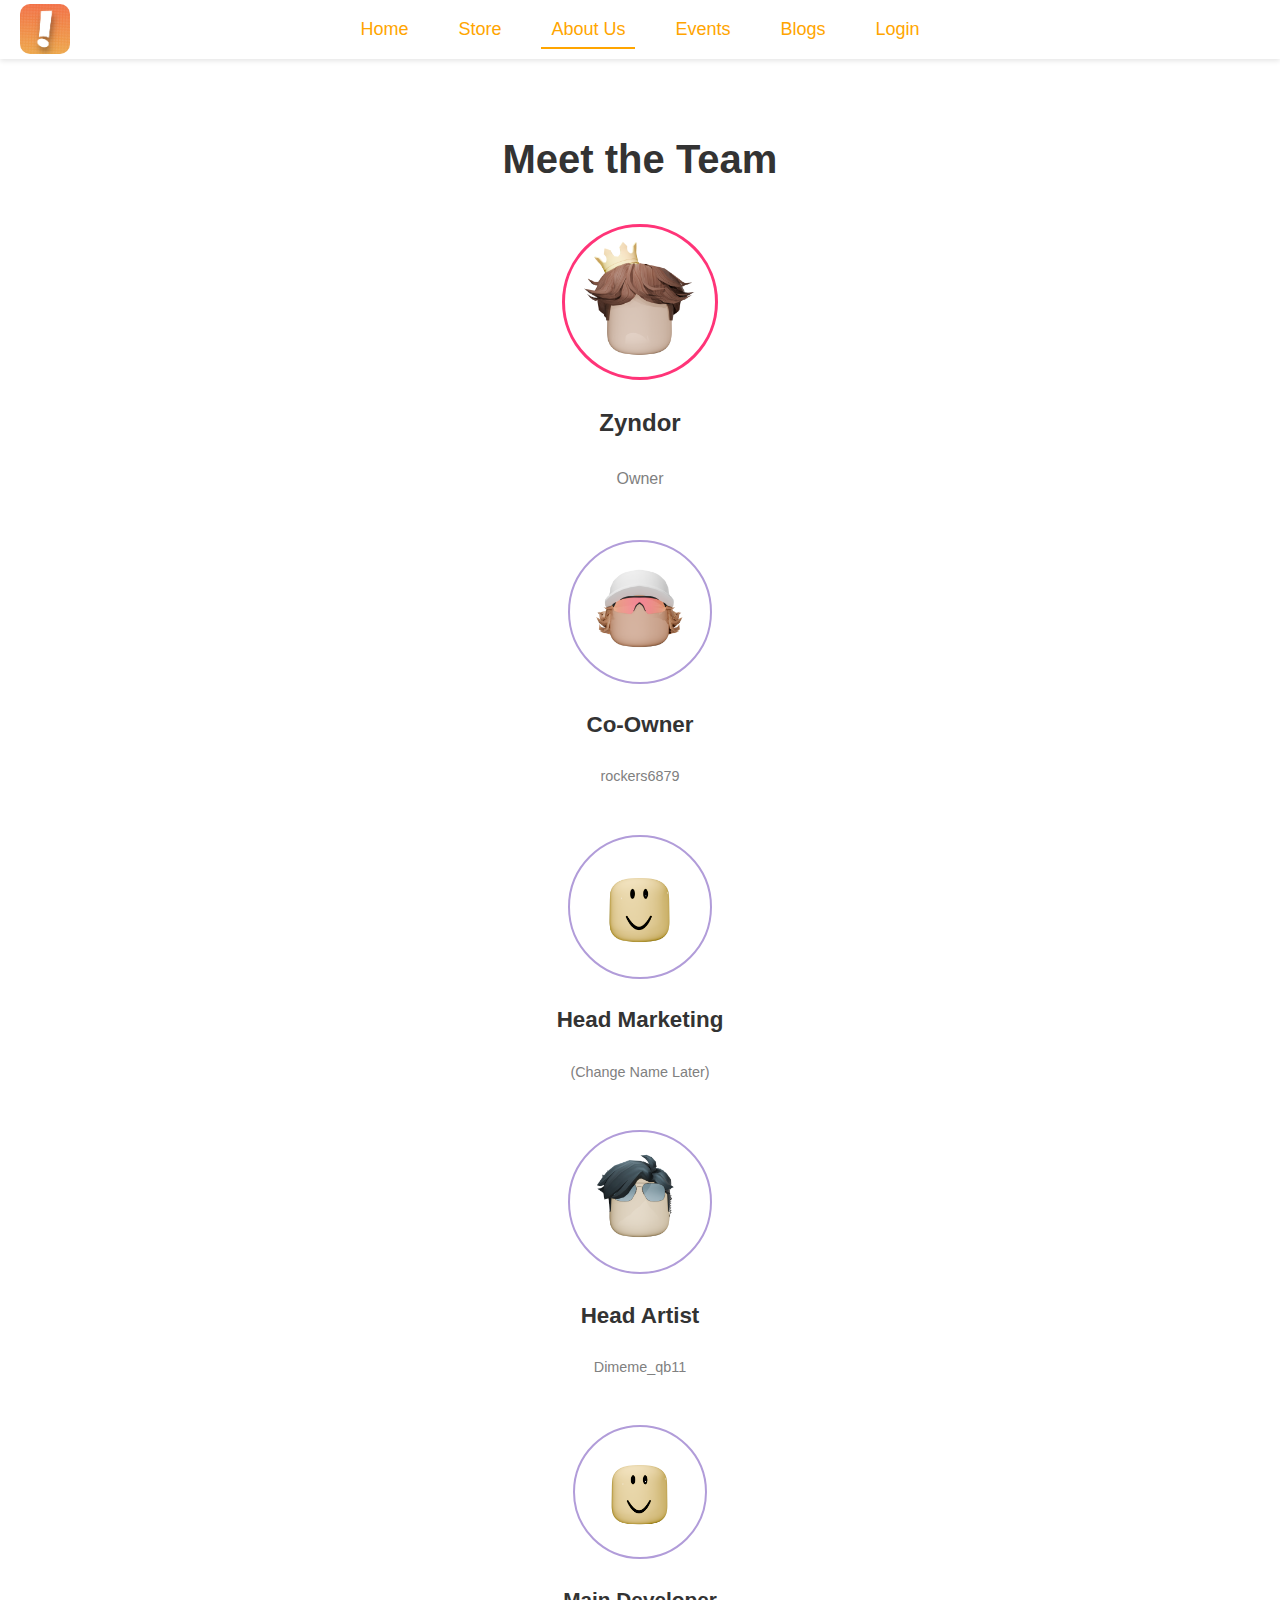
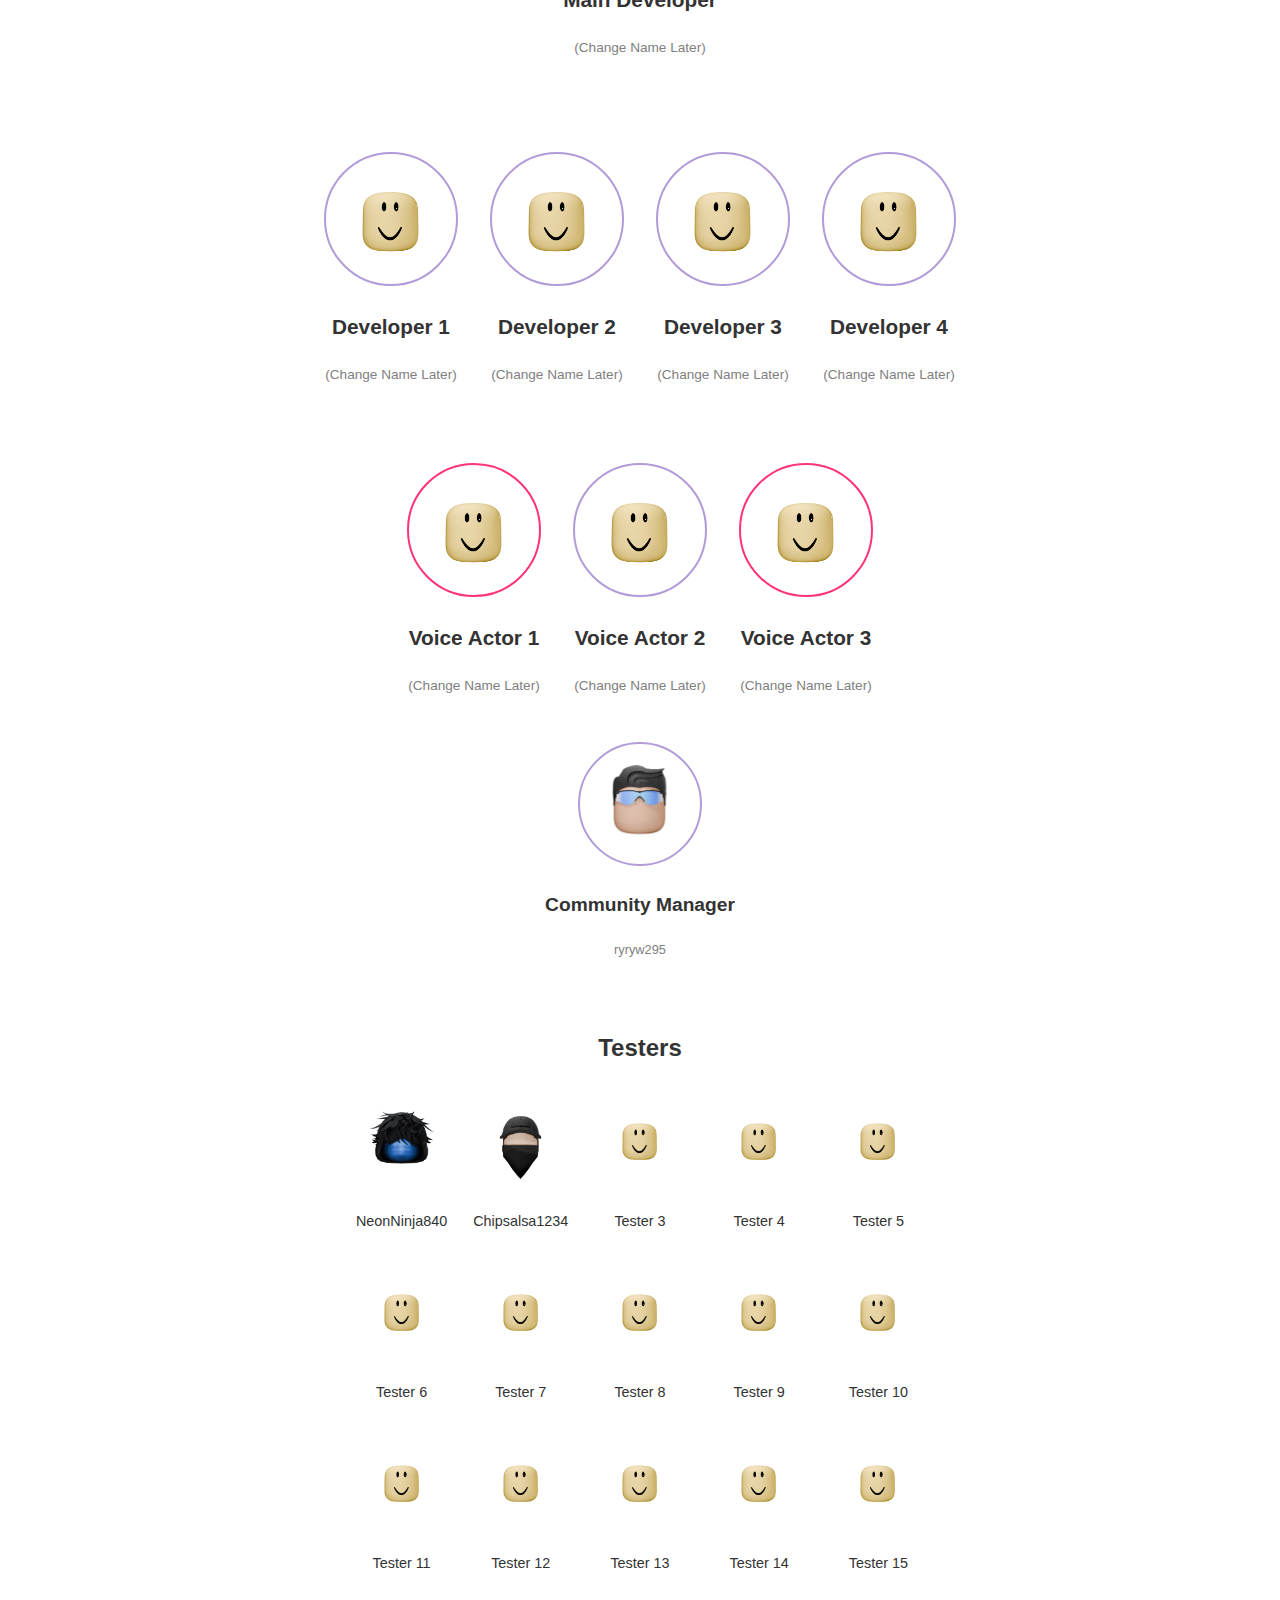
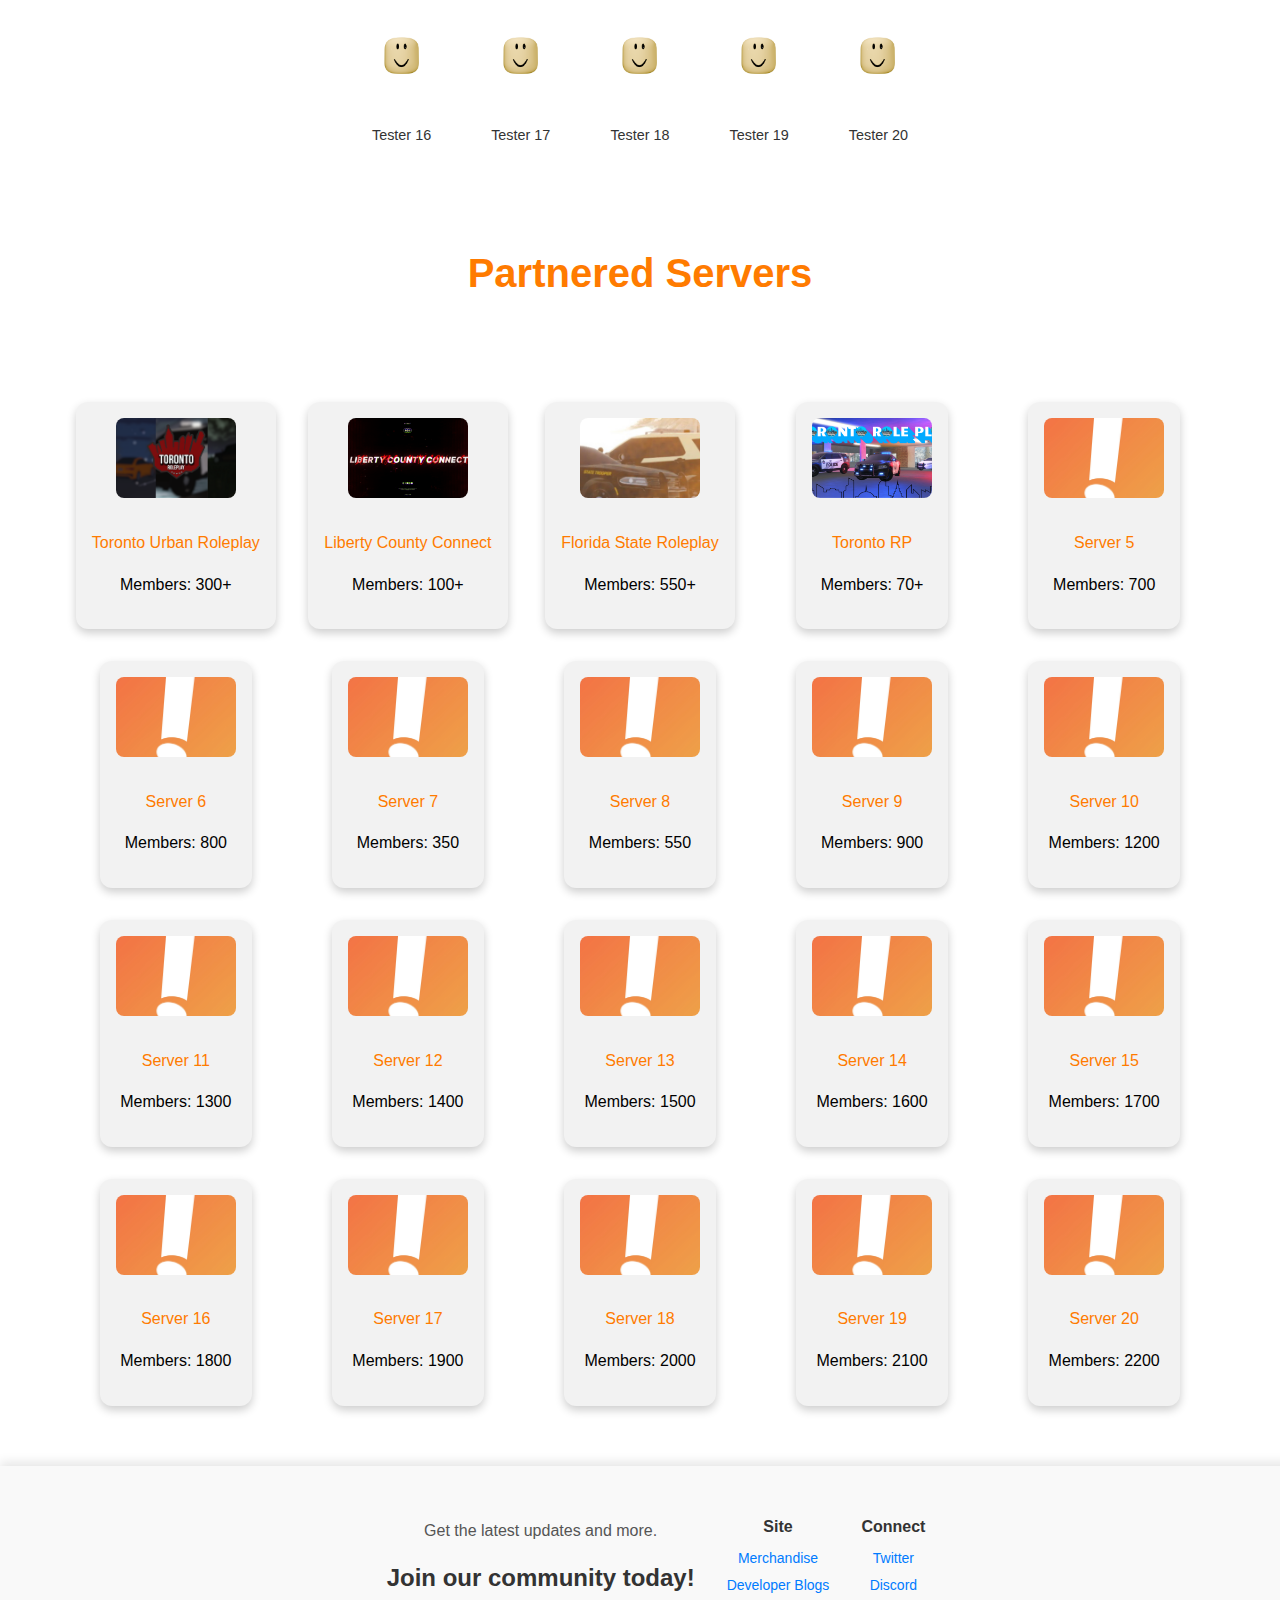
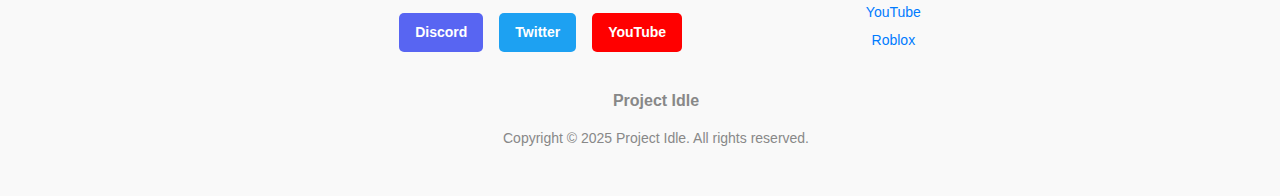
==== commit b236ea61: "added partnership" ====
--- a/about-us.html
+++ b/about-us.html
@@ -525,10 +525,10 @@
 </div>
 
 <div class="partnered-server" style="background-color: #f2f2f2; border-radius: 12px; padding: 1rem; text-align: center; box-shadow: 0px 4px 10px rgba(0, 0, 0, 0.2); transition: transform 0.3s ease-in-out;">
-    <a href="https://discord.com/invite/your-invite-link" target="_blank" style="text-decoration: none; color: inherit;">
-        <img src="serverpfptemplate.jpg" alt="Server 4" style="width: 120px; height: 80px; border-radius: 8px; object-fit: cover; margin-bottom: 0.5rem; transition: transform 0.3s ease-in-out;" />
-        <p style="color: #ff7b00; font-size: 1rem;">Server 4</p>
-        <p style="color: black; font-size: 1rem;">Members: 600</p>
+    <a href="https://discord.gg/AKznUSRwRn" target="_blank" style="text-decoration: none; color: inherit;">
+        <img src="toranto rp.png" alt="Server 4" style="width: 120px; height: 80px; border-radius: 8px; object-fit: cover; margin-bottom: 0.5rem; transition: transform 0.3s ease-in-out;" />
+        <p style="color: #ff7b00; font-size: 1rem;">Toronto RP</p>
+        <p style="color: black; font-size: 1rem;">Members: 70+</p>
     </a>
 </div>
 
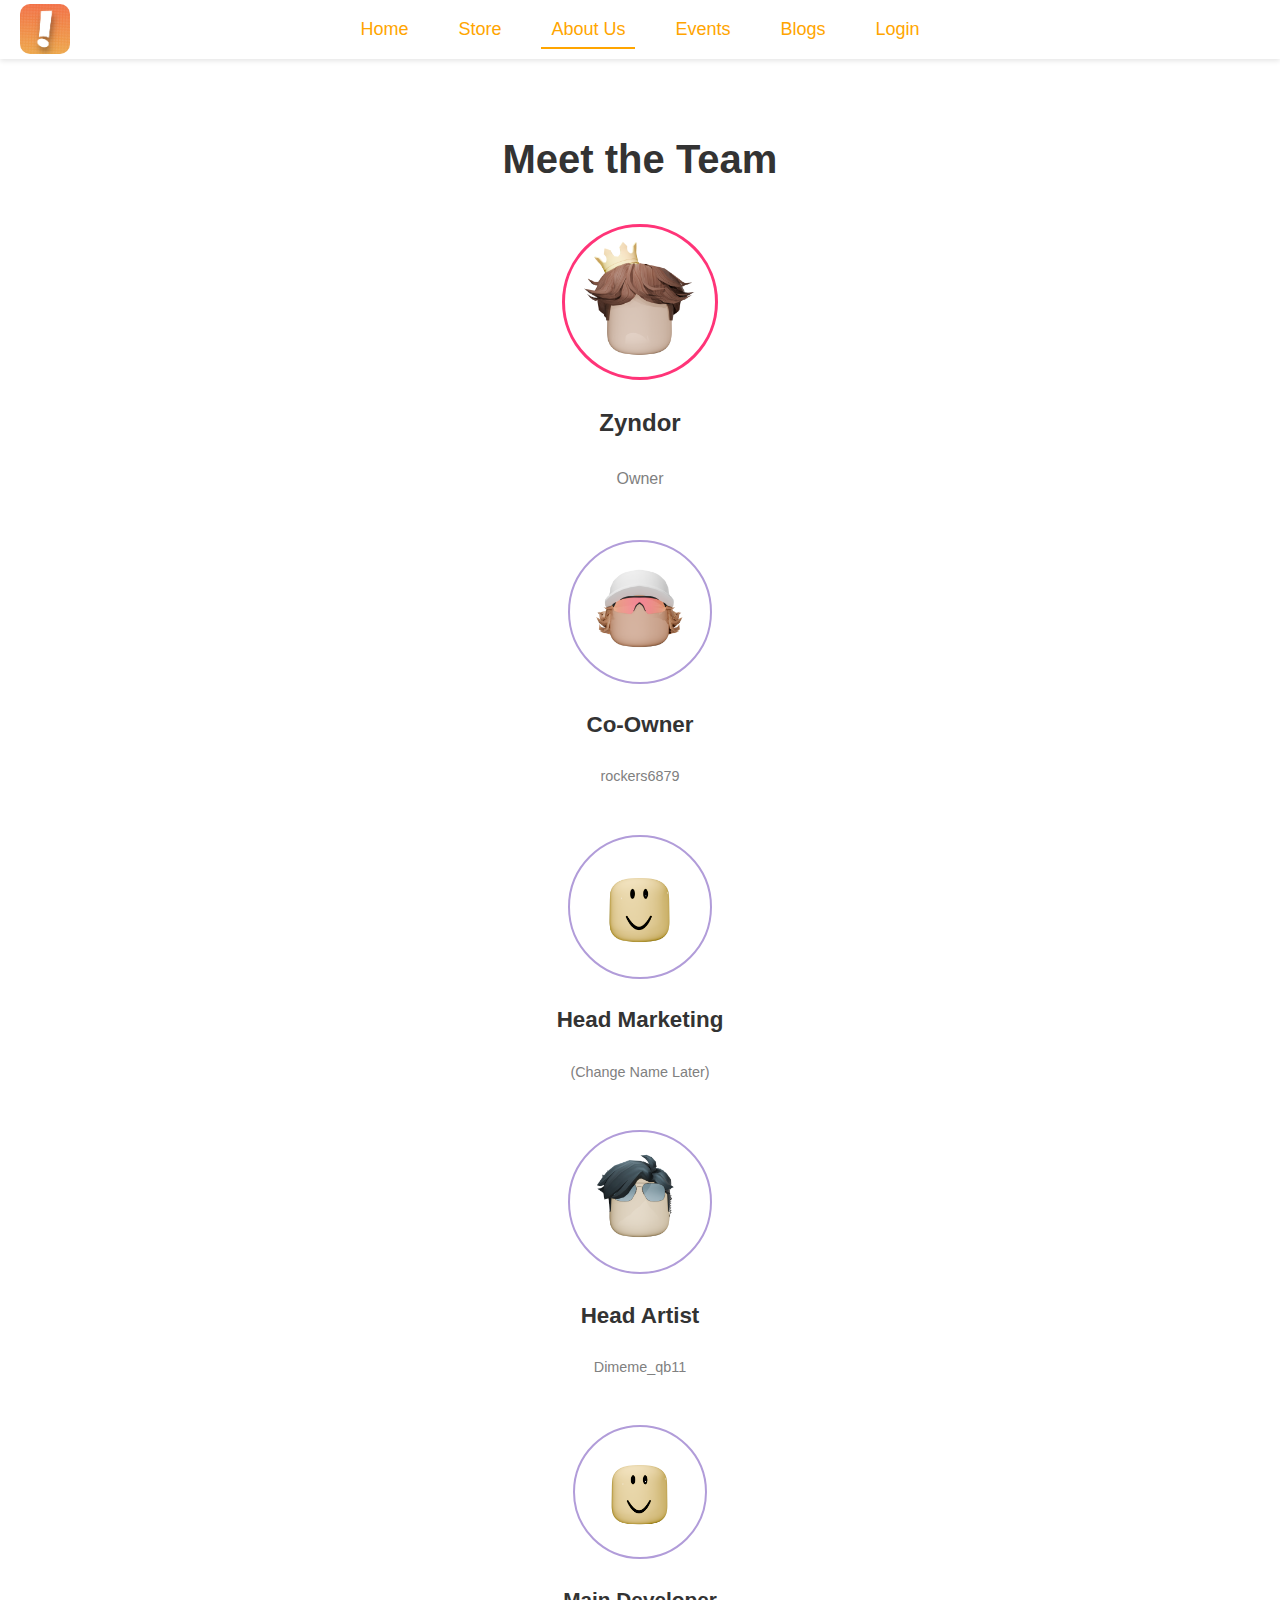
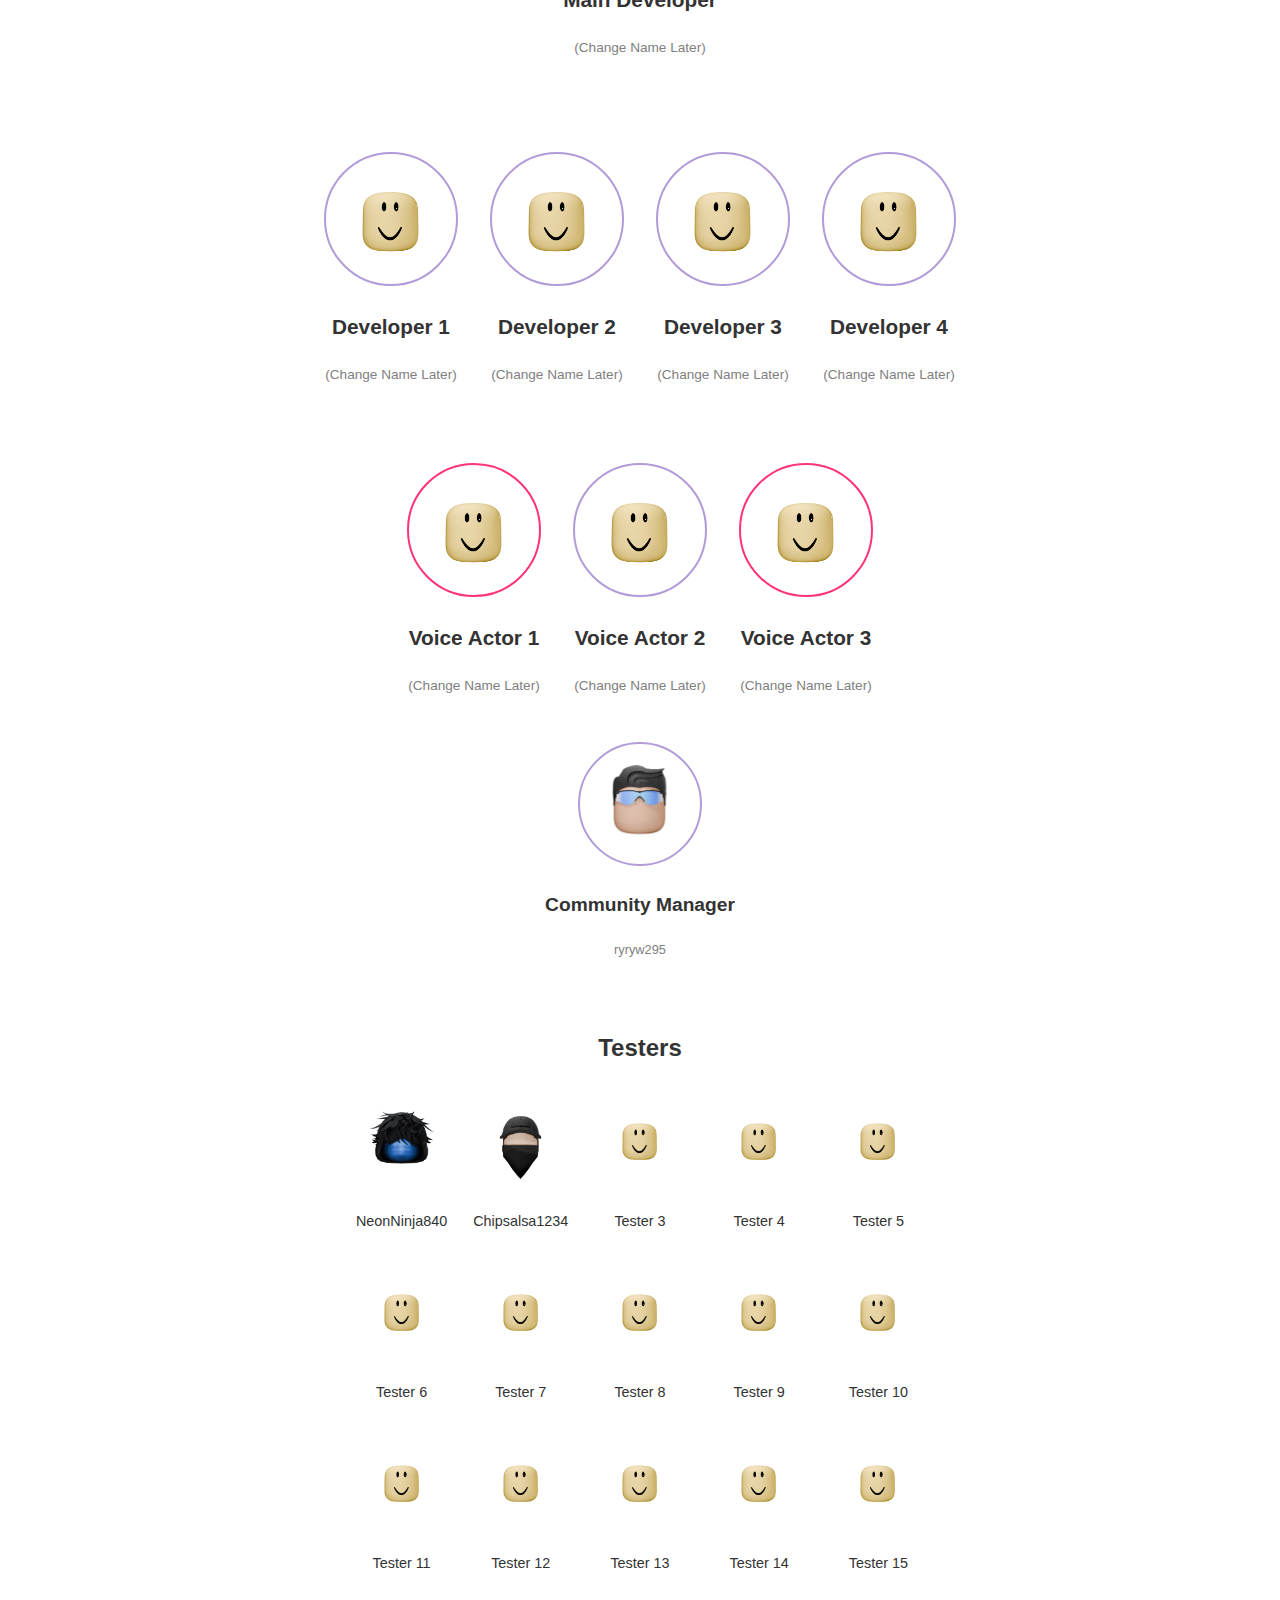
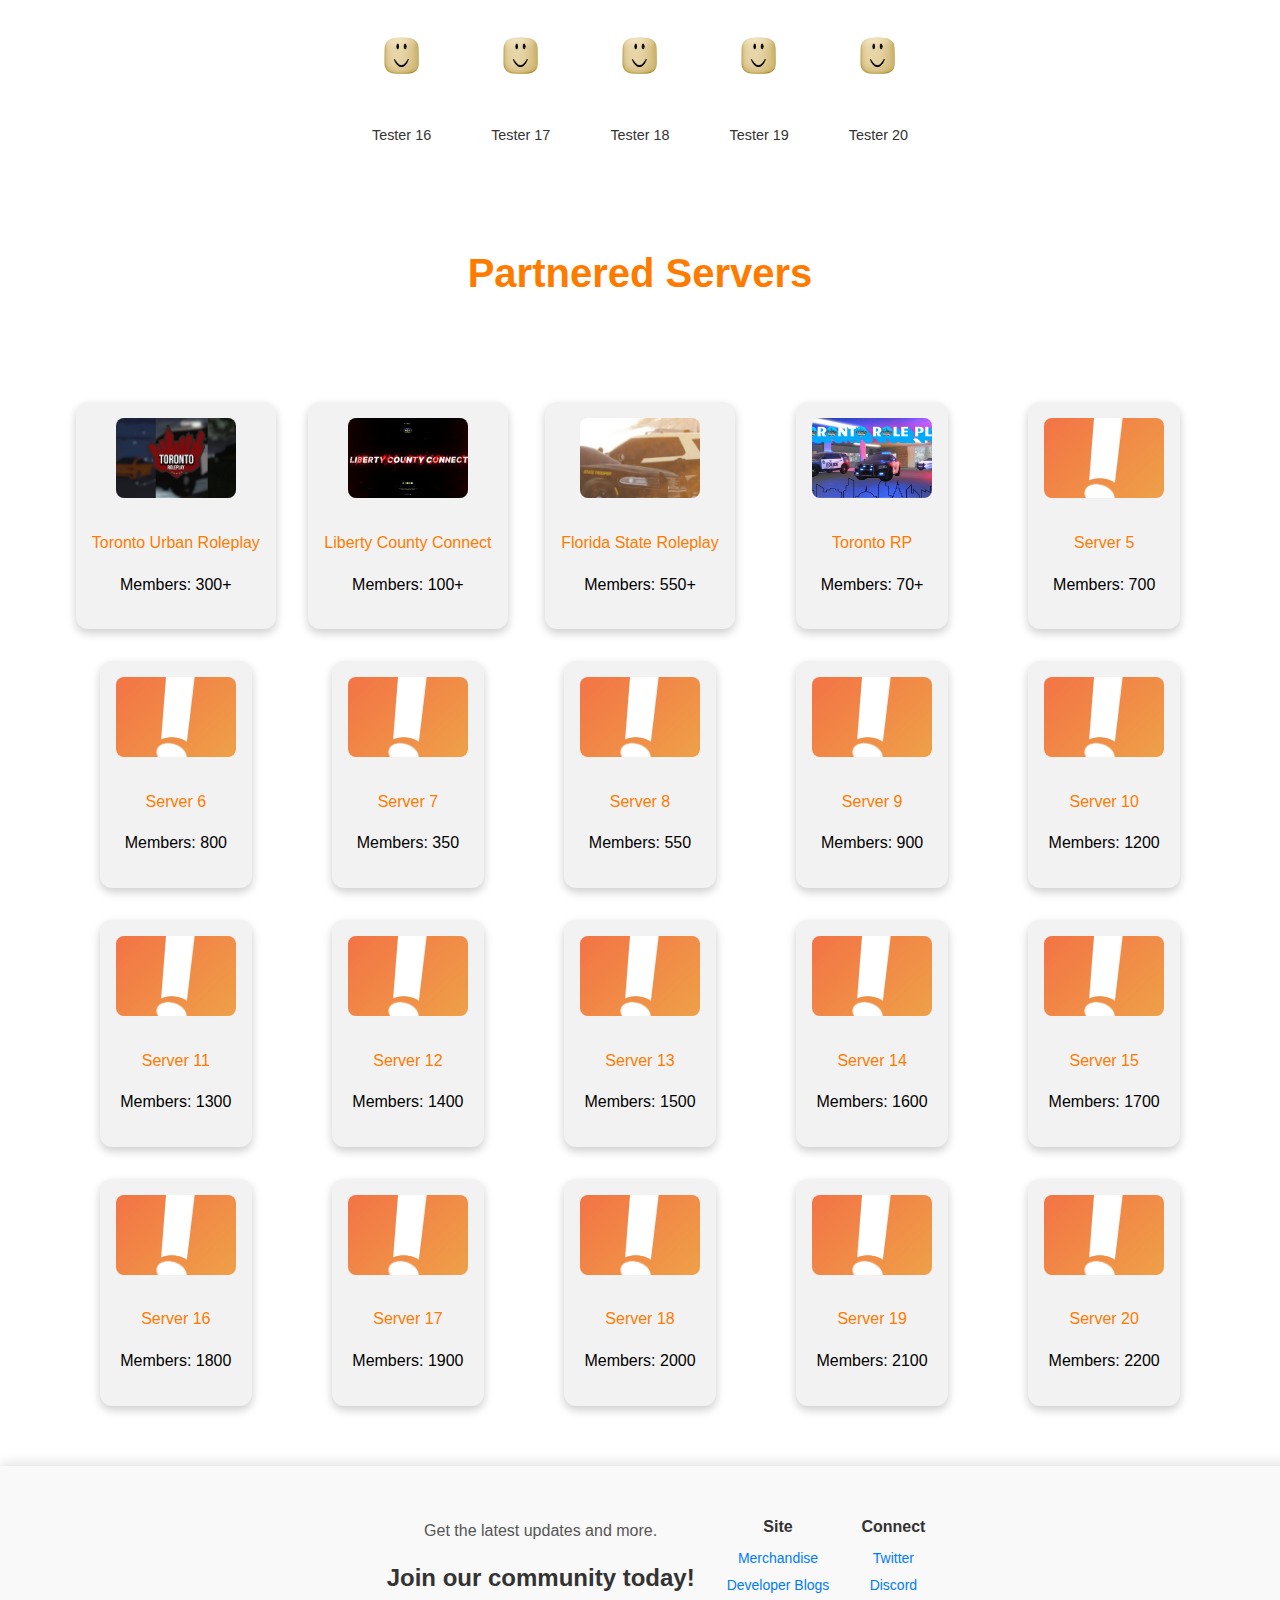
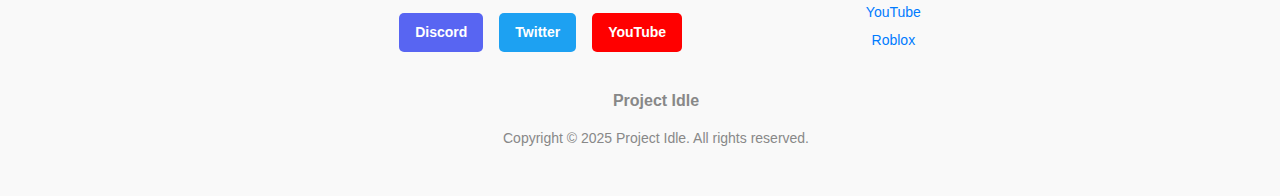
==== commit 1985876f: "just some small changes to the footer" ====
--- a/about-us.html
+++ b/about-us.html
@@ -671,8 +671,8 @@
                 <h2>Join our community today!</h2>
                 <div class="social-icons">
                     <a href="https://discord.gg/3GvdKpfKep" class="discord-icon" target="_blank">Discord</a>
-                    <a href="#" class="twitter-icon">Twitter</a>
-                    <a href="#" class="youtube-icon">YouTube</a>
+                    <a href="#" class="twitter-icon" target="_blank">Twitter</a>
+                    <a href="https://www.youtube.com/@Zyndor_ZX" class="youtube-icon" target="_blank">YouTube</a>
                 </div>
             </div>
             <div class="footer-links">
@@ -687,8 +687,8 @@
                     <h3>Connect</h3>
                     <ul>
                         <li><a href="#">Twitter</a></li>
-                        <li><a href="#">Discord</a></li>
-                        <li><a href="#">YouTube</a></li>
+                        <li><a href="https://discord.gg/3GvdKpfKep" target="_blank">Discord</a></li>
+                        <li><a href="https://www.youtube.com/@Zyndor_ZX" target="_blank"> YouTube</a></li>
                         <li><a href="#">Roblox</a></li>
                     </ul>
                 </div>
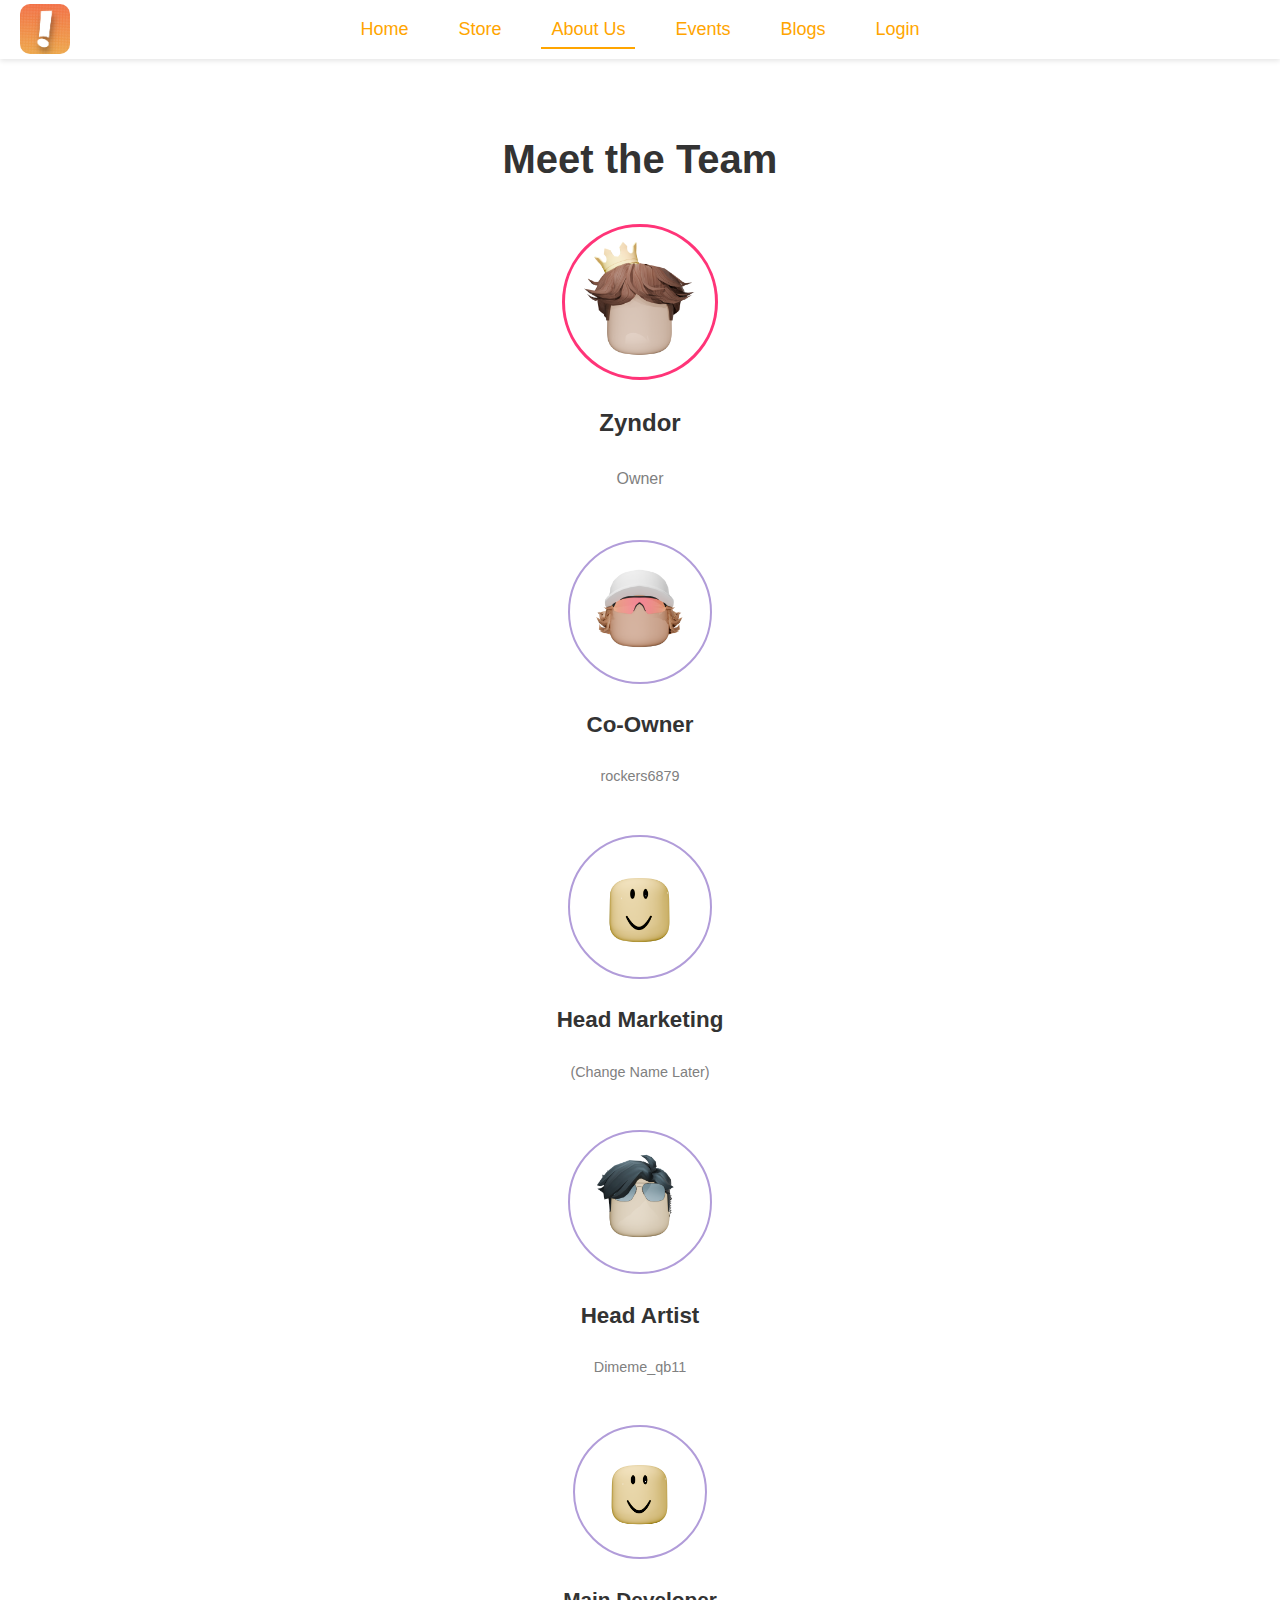
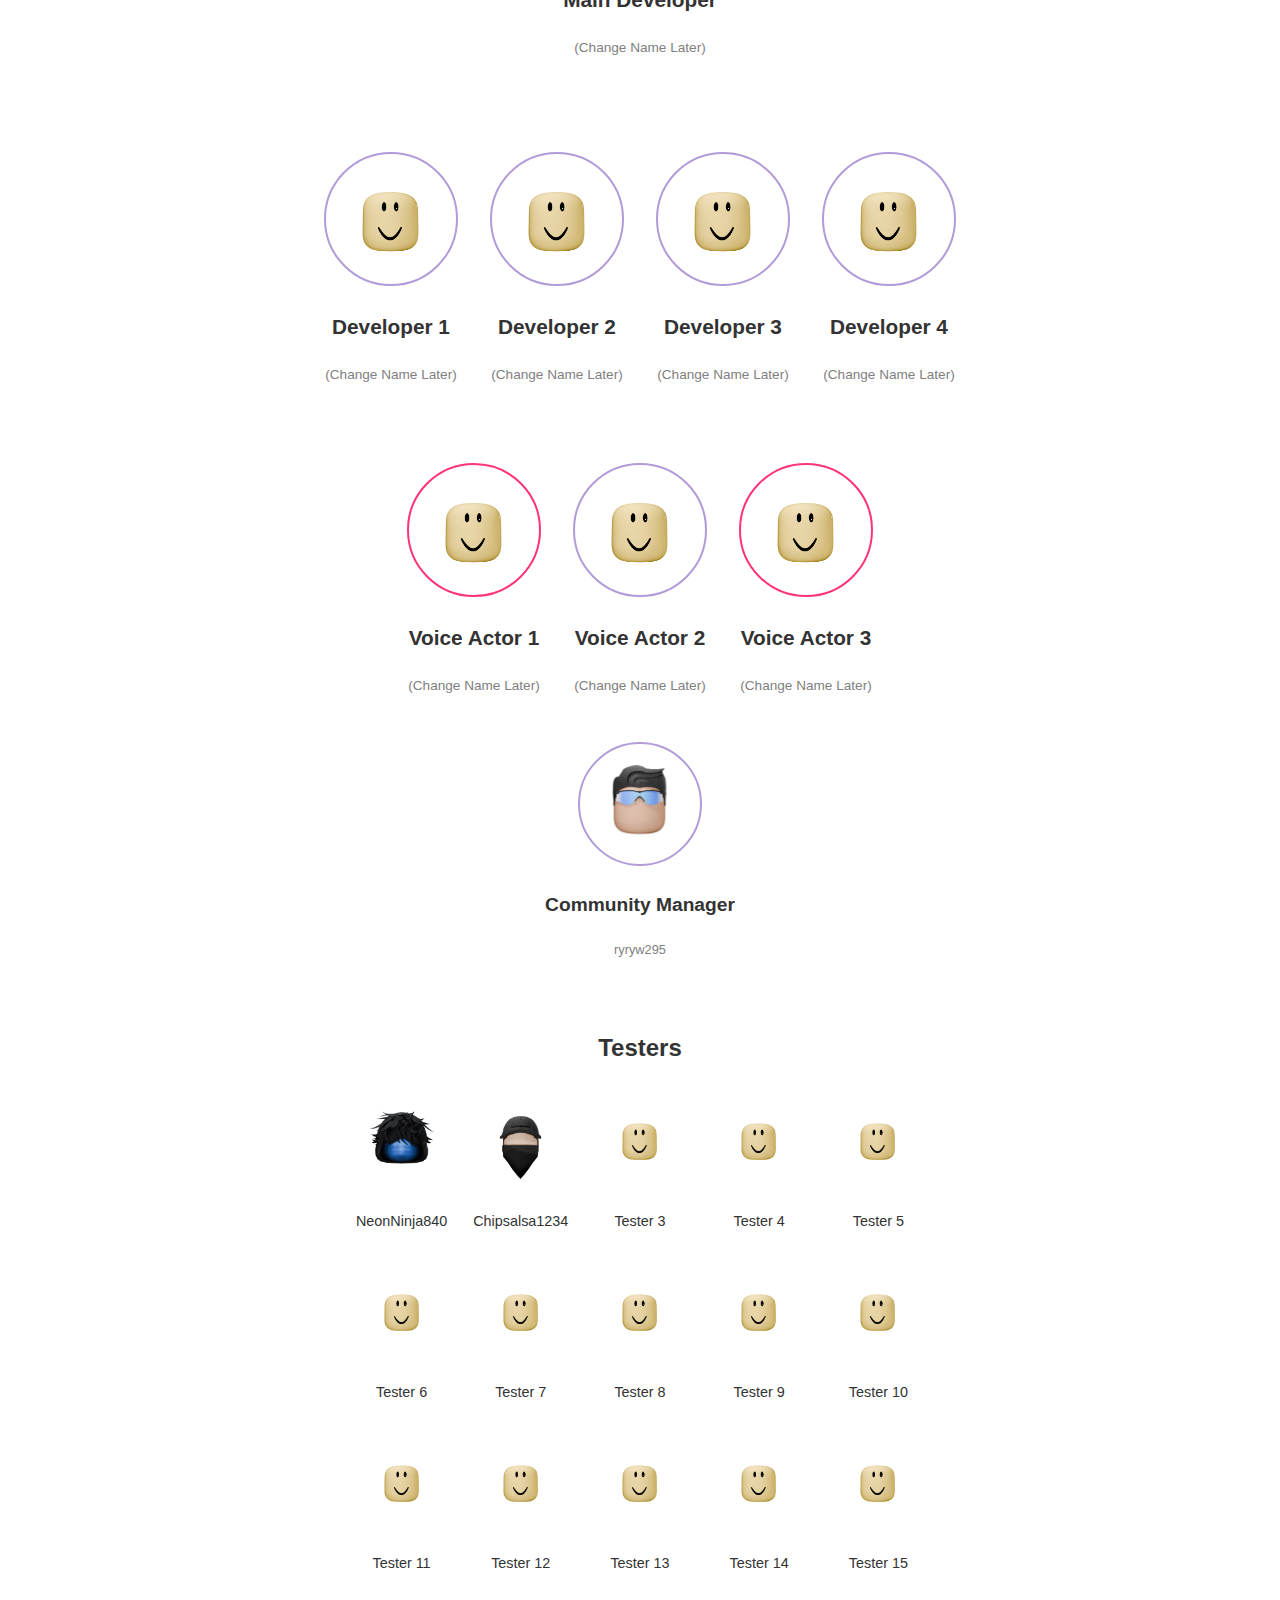
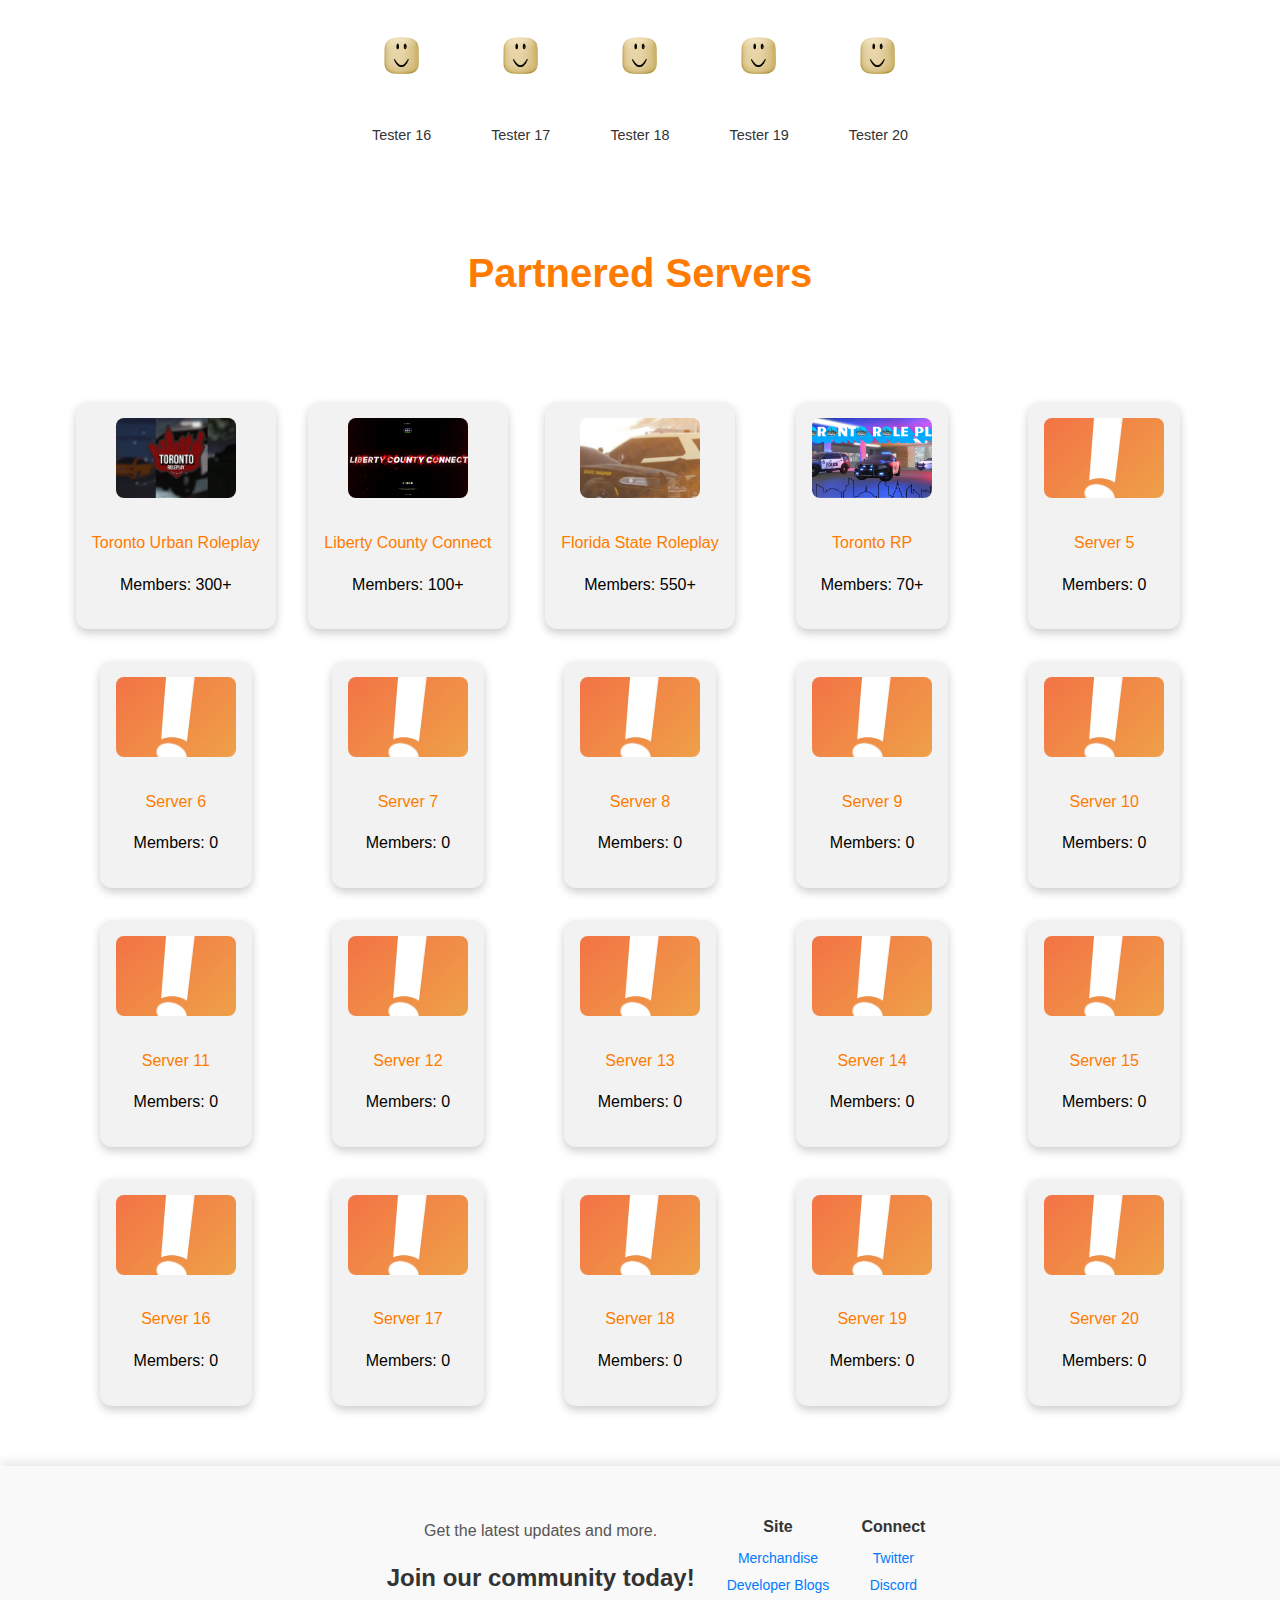
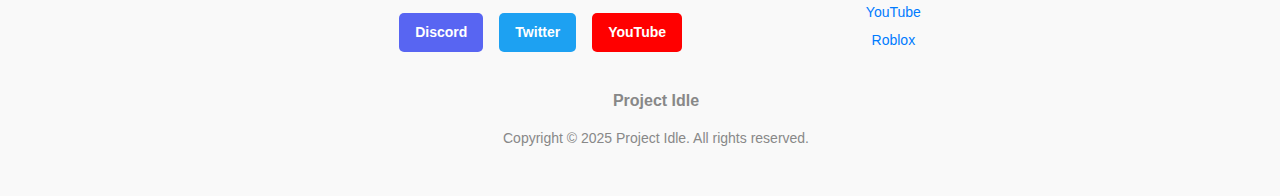
==== commit 5769b972: "just updating stuff" ====
--- a/about-us.html
+++ b/about-us.html
@@ -536,7 +536,7 @@
     <a href="https://discord.com/invite/your-invite-link" target="_blank" style="text-decoration: none; color: inherit;">
         <img src="serverpfptemplate.jpg" alt="Server 5" style="width: 120px; height: 80px; border-radius: 8px; object-fit: cover; margin-bottom: 0.5rem; transition: transform 0.3s ease-in-out;" />
         <p style="color: #ff7b00; font-size: 1rem;">Server 5</p>
-        <p style="color: black; font-size: 1rem;">Members: 700</p>
+        <p style="color: black; font-size: 1rem;">Members: 0</p>
     </a>
 </div>
 
@@ -544,7 +544,7 @@
     <a href="https://discord.com/invite/your-invite-link" target="_blank" style="text-decoration: none; color: inherit;">
         <img src="serverpfptemplate.jpg" alt="Server 6" style="width: 120px; height: 80px; border-radius: 8px; object-fit: cover; margin-bottom: 0.5rem; transition: transform 0.3s ease-in-out;" />
         <p style="color: #ff7b00; font-size: 1rem;">Server 6</p>
-        <p style="color: black; font-size: 1rem;">Members: 800</p>
+        <p style="color: black; font-size: 1rem;">Members: 0</p>
     </a>
 </div>
 
@@ -552,7 +552,7 @@
     <a href="https://discord.com/invite/your-invite-link" target="_blank" style="text-decoration: none; color: inherit;">
         <img src="serverpfptemplate.jpg" alt="Server 7" style="width: 120px; height: 80px; border-radius: 8px; object-fit: cover; margin-bottom: 0.5rem; transition: transform 0.3s ease-in-out;" />
         <p style="color: #ff7b00; font-size: 1rem;">Server 7</p>
-        <p style="color: black; font-size: 1rem;">Members: 350</p>
+        <p style="color: black; font-size: 1rem;">Members: 0</p>
     </a>
 </div>
 
@@ -560,7 +560,7 @@
     <a href="https://discord.com/invite/your-invite-link" target="_blank" style="text-decoration: none; color: inherit;">
         <img src="serverpfptemplate.jpg" alt="Server 8" style="width: 120px; height: 80px; border-radius: 8px; object-fit: cover; margin-bottom: 0.5rem; transition: transform 0.3s ease-in-out;" />
         <p style="color: #ff7b00; font-size: 1rem;">Server 8</p>
-        <p style="color: black; font-size: 1rem;">Members: 550</p>
+        <p style="color: black; font-size: 1rem;">Members: 0</p>
     </a>
 </div>
 
@@ -568,7 +568,7 @@
     <a href="https://discord.com/invite/your-invite-link" target="_blank" style="text-decoration: none; color: inherit;">
         <img src="serverpfptemplate.jpg" alt="Server 9" style="width: 120px; height: 80px; border-radius: 8px; object-fit: cover; margin-bottom: 0.5rem; transition: transform 0.3s ease-in-out;" />
         <p style="color: #ff7b00; font-size: 1rem;">Server 9</p>
-        <p style="color: black; font-size: 1rem;">Members: 900</p>
+        <p style="color: black; font-size: 1rem;">Members: 0</p>
     </a>
 </div>
 
@@ -576,7 +576,7 @@
     <a href="https://discord.com/invite/your-invite-link" target="_blank" style="text-decoration: none; color: inherit;">
         <img src="serverpfptemplate.jpg" alt="Server 10" style="width: 120px; height: 80px; border-radius: 8px; object-fit: cover; margin-bottom: 0.5rem; transition: transform 0.3s ease-in-out;" />
         <p style="color: #ff7b00; font-size: 1rem;">Server 10</p>
-        <p style="color: black; font-size: 1rem;">Members: 1200</p>
+        <p style="color: black; font-size: 1rem;">Members: 0</p>
     </a>
 </div>
 
@@ -584,7 +584,7 @@
     <a href="https://discord.com/invite/your-invite-link" target="_blank" style="text-decoration: none; color: inherit;">
         <img src="serverpfptemplate.jpg" alt="Server 11" style="width: 120px; height: 80px; border-radius: 8px; object-fit: cover; margin-bottom: 0.5rem; transition: transform 0.3s ease-in-out;" />
         <p style="color: #ff7b00; font-size: 1rem;">Server 11</p>
-        <p style="color: black; font-size: 1rem;">Members: 1300</p>
+        <p style="color: black; font-size: 1rem;">Members: 0</p>
     </a>
 </div>
 
@@ -592,7 +592,7 @@
     <a href="https://discord.com/invite/your-invite-link" target="_blank" style="text-decoration: none; color: inherit;">
         <img src="serverpfptemplate.jpg" alt="Server 12" style="width: 120px; height: 80px; border-radius: 8px; object-fit: cover; margin-bottom: 0.5rem; transition: transform 0.3s ease-in-out;" />
         <p style="color: #ff7b00; font-size: 1rem;">Server 12</p>
-        <p style="color: black; font-size: 1rem;">Members: 1400</p>
+        <p style="color: black; font-size: 1rem;">Members: 0</p>
     </a>
 </div>
 
@@ -600,7 +600,7 @@
     <a href="https://discord.com/invite/your-invite-link" target="_blank" style="text-decoration: none; color: inherit;">
         <img src="serverpfptemplate.jpg" alt="Server 13" style="width: 120px; height: 80px; border-radius: 8px; object-fit: cover; margin-bottom: 0.5rem; transition: transform 0.3s ease-in-out;" />
         <p style="color: #ff7b00; font-size: 1rem;">Server 13</p>
-        <p style="color: black; font-size: 1rem;">Members: 1500</p>
+        <p style="color: black; font-size: 1rem;">Members: 0</p>
     </a>
 </div>
 
@@ -608,7 +608,7 @@
     <a href="https://discord.com/invite/your-invite-link" target="_blank" style="text-decoration: none; color: inherit;">
         <img src="serverpfptemplate.jpg" alt="Server 14" style="width: 120px; height: 80px; border-radius: 8px; object-fit: cover; margin-bottom: 0.5rem; transition: transform 0.3s ease-in-out;" />
         <p style="color: #ff7b00; font-size: 1rem;">Server 14</p>
-        <p style="color: black; font-size: 1rem;">Members: 1600</p>
+        <p style="color: black; font-size: 1rem;">Members: 0</p>
     </a>
 </div>
 
@@ -616,7 +616,7 @@
     <a href="https://discord.com/invite/your-invite-link" target="_blank" style="text-decoration: none; color: inherit;">
         <img src="serverpfptemplate.jpg" alt="Server 15" style="width: 120px; height: 80px; border-radius: 8px; object-fit: cover; margin-bottom: 0.5rem; transition: transform 0.3s ease-in-out;" />
         <p style="color: #ff7b00; font-size: 1rem;">Server 15</p>
-        <p style="color: black; font-size: 1rem;">Members: 1700</p>
+        <p style="color: black; font-size: 1rem;">Members: 0</p>
     </a>
 </div>
 
@@ -624,7 +624,7 @@
     <a href="https://discord.com/invite/your-invite-link" target="_blank" style="text-decoration: none; color: inherit;">
         <img src="serverpfptemplate.jpg" alt="Server 16" style="width: 120px; height: 80px; border-radius: 8px; object-fit: cover; margin-bottom: 0.5rem; transition: transform 0.3s ease-in-out;" />
         <p style="color: #ff7b00; font-size: 1rem;">Server 16</p>
-        <p style="color: black; font-size: 1rem;">Members: 1800</p>
+        <p style="color: black; font-size: 1rem;">Members: 0</p>
     </a>
 </div>
 
@@ -632,7 +632,7 @@
     <a href="https://discord.com/invite/your-invite-link" target="_blank" style="text-decoration: none; color: inherit;">
         <img src="serverpfptemplate.jpg" alt="Server 17" style="width: 120px; height: 80px; border-radius: 8px; object-fit: cover; margin-bottom: 0.5rem; transition: transform 0.3s ease-in-out;" />
         <p style="color: #ff7b00; font-size: 1rem;">Server 17</p>
-        <p style="color: black; font-size: 1rem;">Members: 1900</p>
+        <p style="color: black; font-size: 1rem;">Members: 0</p>
     </a>
 </div>
 
@@ -640,7 +640,7 @@
     <a href="https://discord.com/invite/your-invite-link" target="_blank" style="text-decoration: none; color: inherit;">
         <img src="serverpfptemplate.jpg" alt="Server 18" style="width: 120px; height: 80px; border-radius: 8px; object-fit: cover; margin-bottom: 0.5rem; transition: transform 0.3s ease-in-out;" />
         <p style="color: #ff7b00; font-size: 1rem;">Server 18</p>
-        <p style="color: black; font-size: 1rem;">Members: 2000</p>
+        <p style="color: black; font-size: 1rem;">Members: 0</p>
     </a>
 </div>
 
@@ -648,7 +648,7 @@
     <a href="https://discord.com/invite/your-invite-link" target="_blank" style="text-decoration: none; color: inherit;">
         <img src="serverpfptemplate.jpg" alt="Server 19" style="width: 120px; height: 80px; border-radius: 8px; object-fit: cover; margin-bottom: 0.5rem; transition: transform 0.3s ease-in-out;" />
         <p style="color: #ff7b00; font-size: 1rem;">Server 19</p>
-        <p style="color: black; font-size: 1rem;">Members: 2100</p>
+        <p style="color: black; font-size: 1rem;">Members: 0</p>
     </a>
 </div>
 
@@ -656,7 +656,7 @@
     <a href="https://discord.com/invite/your-invite-link" target="_blank" style="text-decoration: none; color: inherit;">
         <img src="serverpfptemplate.jpg" alt="Server 20" style="width: 120px; height: 80px; border-radius: 8px; object-fit: cover; margin-bottom: 0.5rem; transition: transform 0.3s ease-in-out;" />
         <p style="color: #ff7b00; font-size: 1rem;">Server 20</p>
-        <p style="color: black; font-size: 1rem;">Members: 2200</p>
+        <p style="color: black; font-size: 1rem;">Members: 0</p>
     </a>
 </div>
 
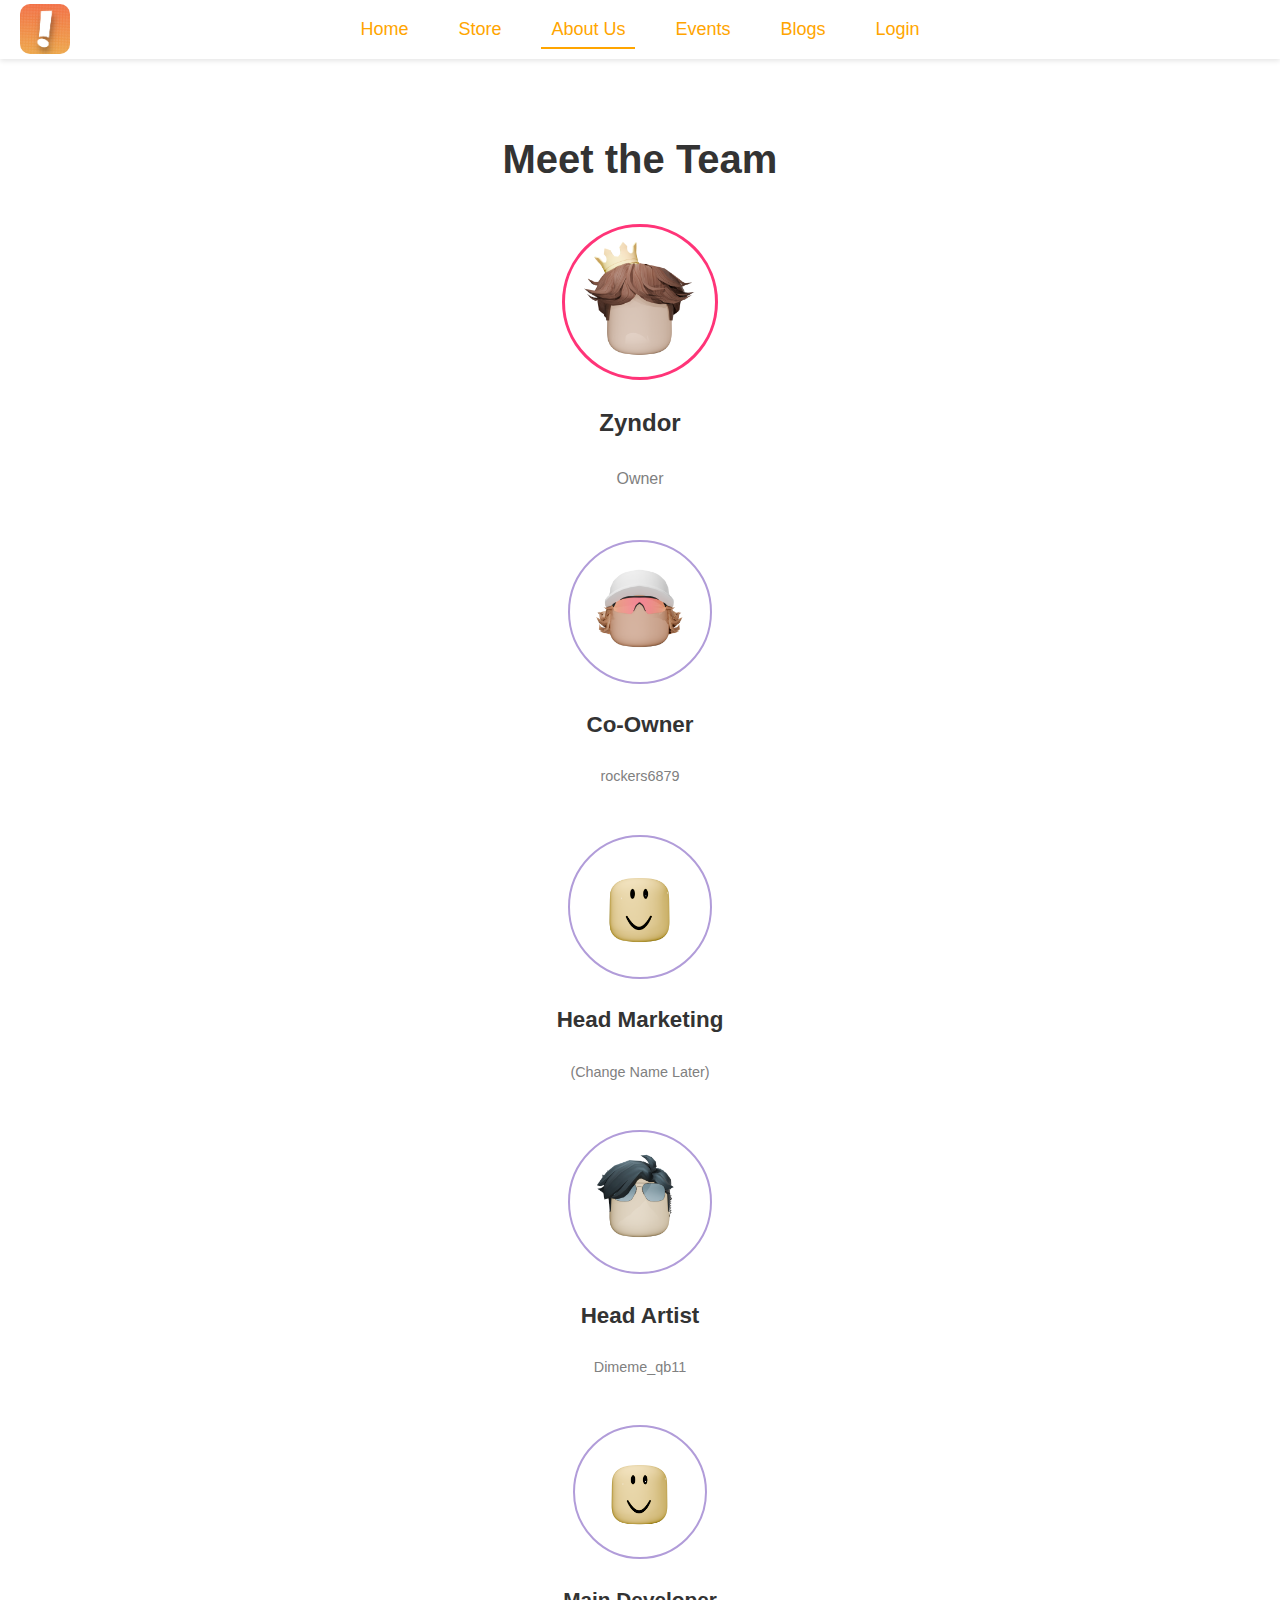
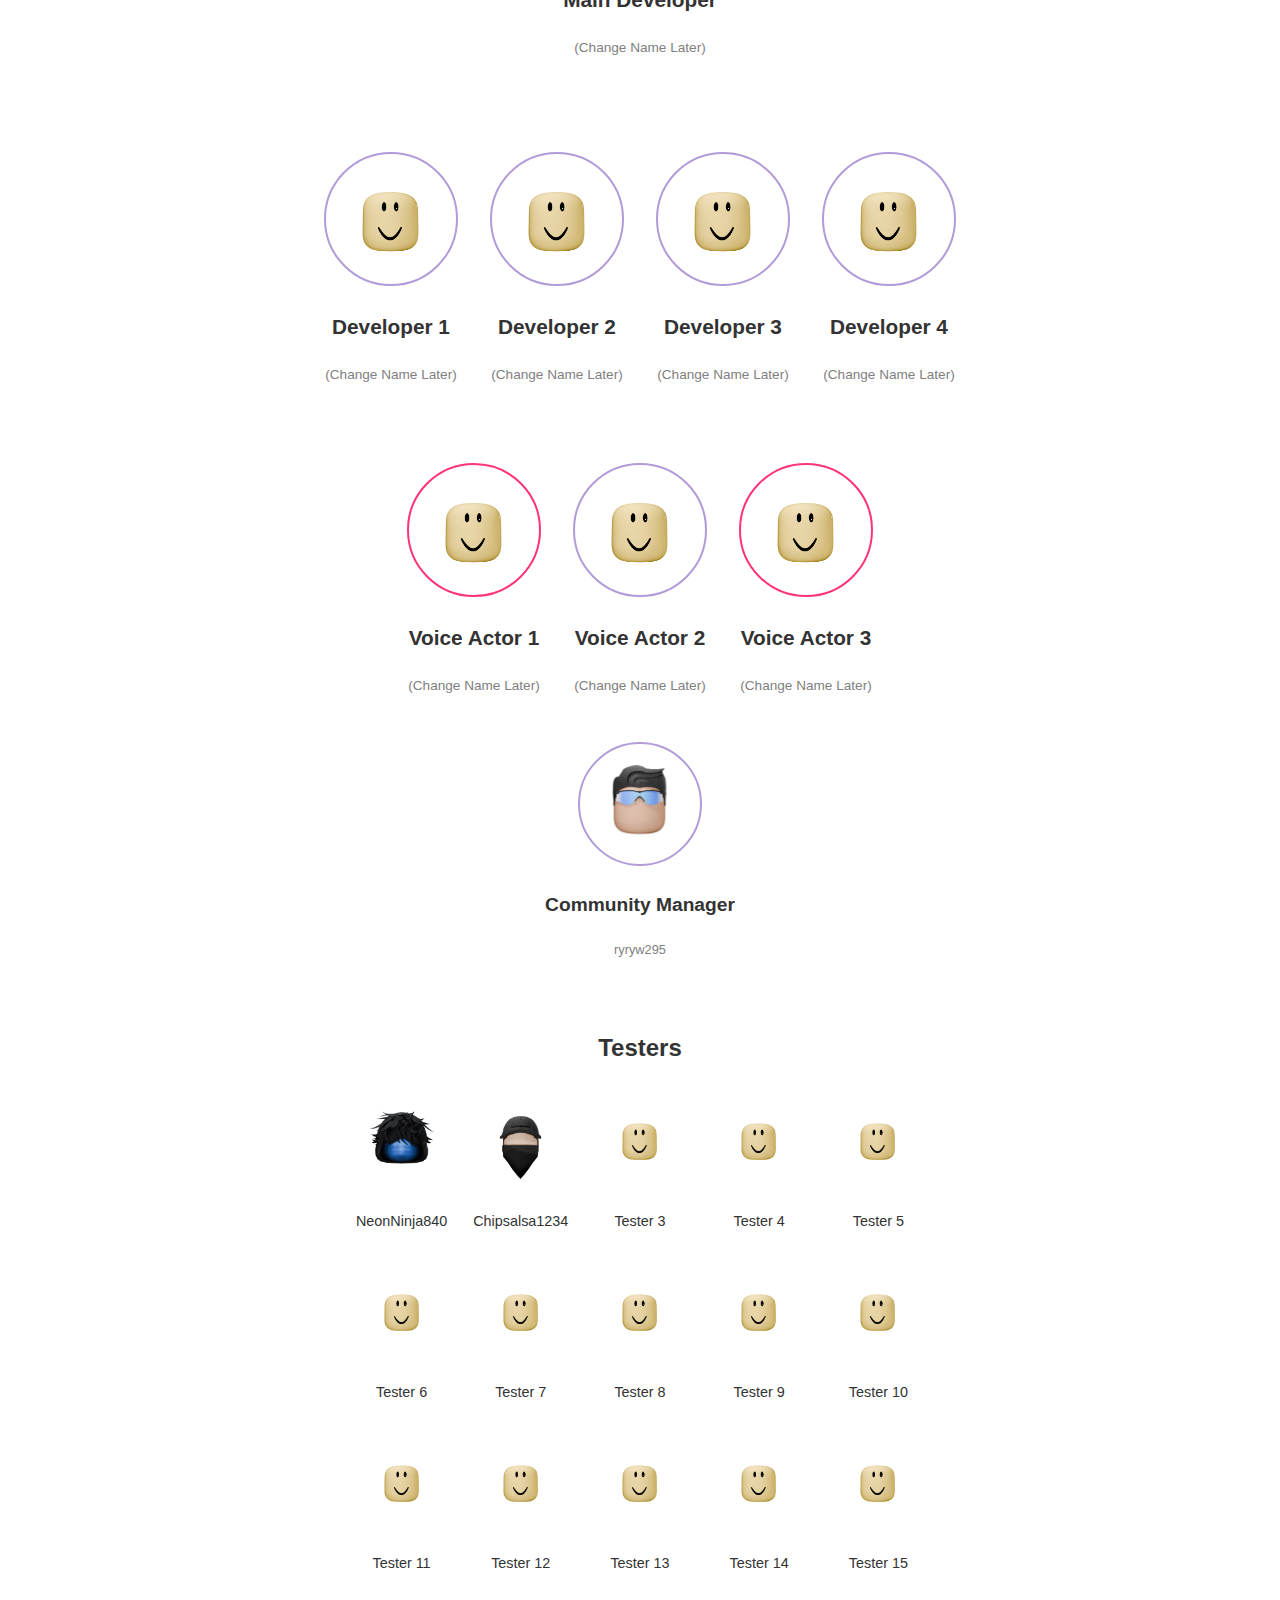
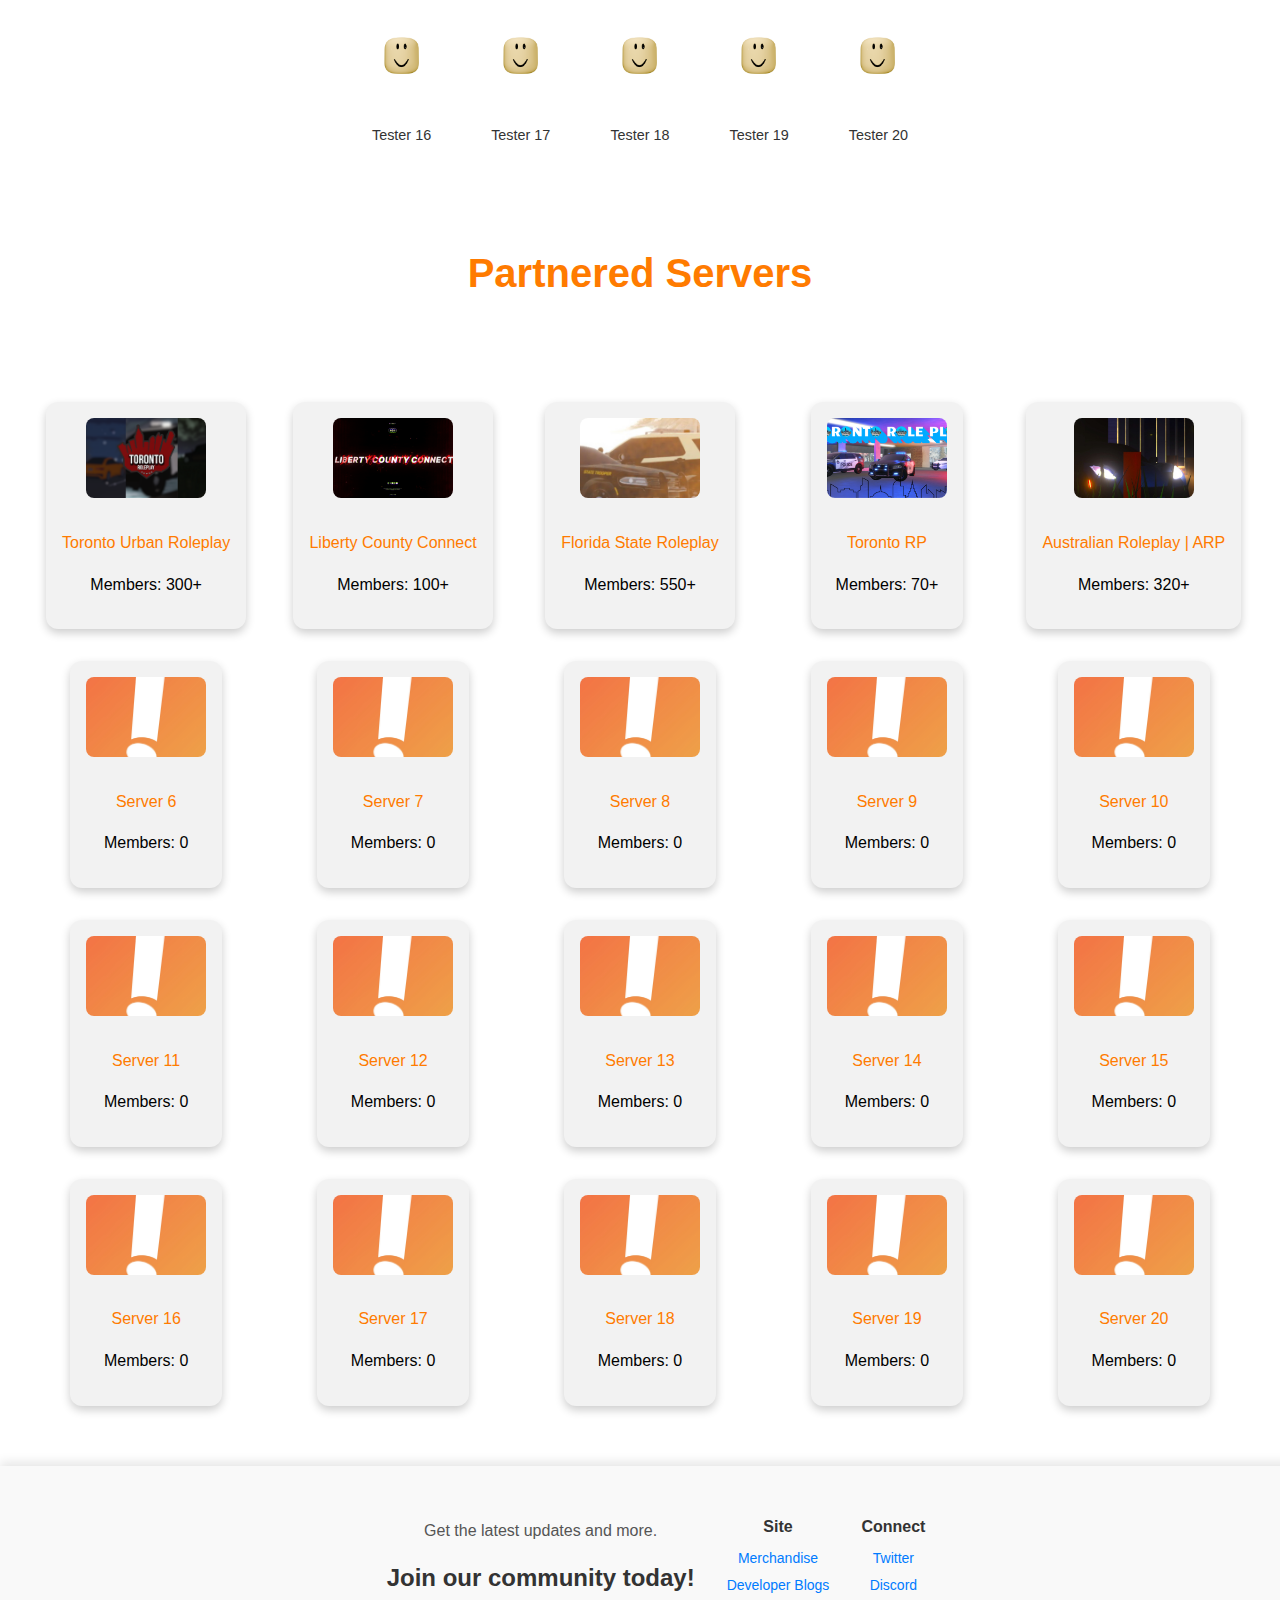
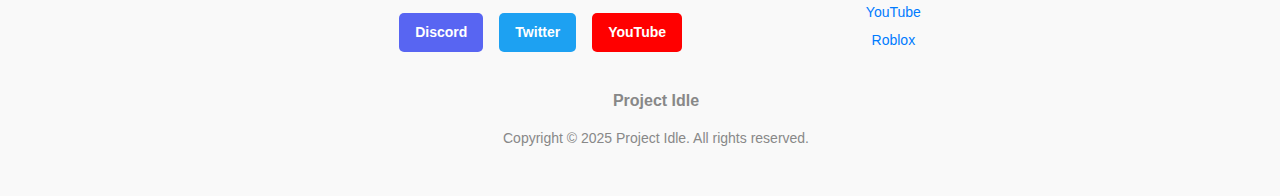
==== commit c8d409ca: "ADDED A NEW PARTNER" ====
--- a/about-us.html
+++ b/about-us.html
@@ -533,10 +533,10 @@
 </div>
 
 <div class="partnered-server" style="background-color: #f2f2f2; border-radius: 12px; padding: 1rem; text-align: center; box-shadow: 0px 4px 10px rgba(0, 0, 0, 0.2); transition: transform 0.3s ease-in-out;">
-    <a href="https://discord.com/invite/your-invite-link" target="_blank" style="text-decoration: none; color: inherit;">
-        <img src="serverpfptemplate.jpg" alt="Server 5" style="width: 120px; height: 80px; border-radius: 8px; object-fit: cover; margin-bottom: 0.5rem; transition: transform 0.3s ease-in-out;" />
-        <p style="color: #ff7b00; font-size: 1rem;">Server 5</p>
-        <p style="color: black; font-size: 1rem;">Members: 0</p>
+    <a href="https://discord.gg/caCEfRuk2r" target="_blank" style="text-decoration: none; color: inherit;">
+        <img src="australian rp banner.png" alt="Server 5" style="width: 120px; height: 80px; border-radius: 8px; object-fit: cover; margin-bottom: 0.5rem; transition: transform 0.3s ease-in-out;" />
+        <p style="color: #ff7b00; font-size: 1rem;">Australian Roleplay | ARP</p>
+        <p style="color: black; font-size: 1rem;">Members: 320+</p>
     </a>
 </div>
 
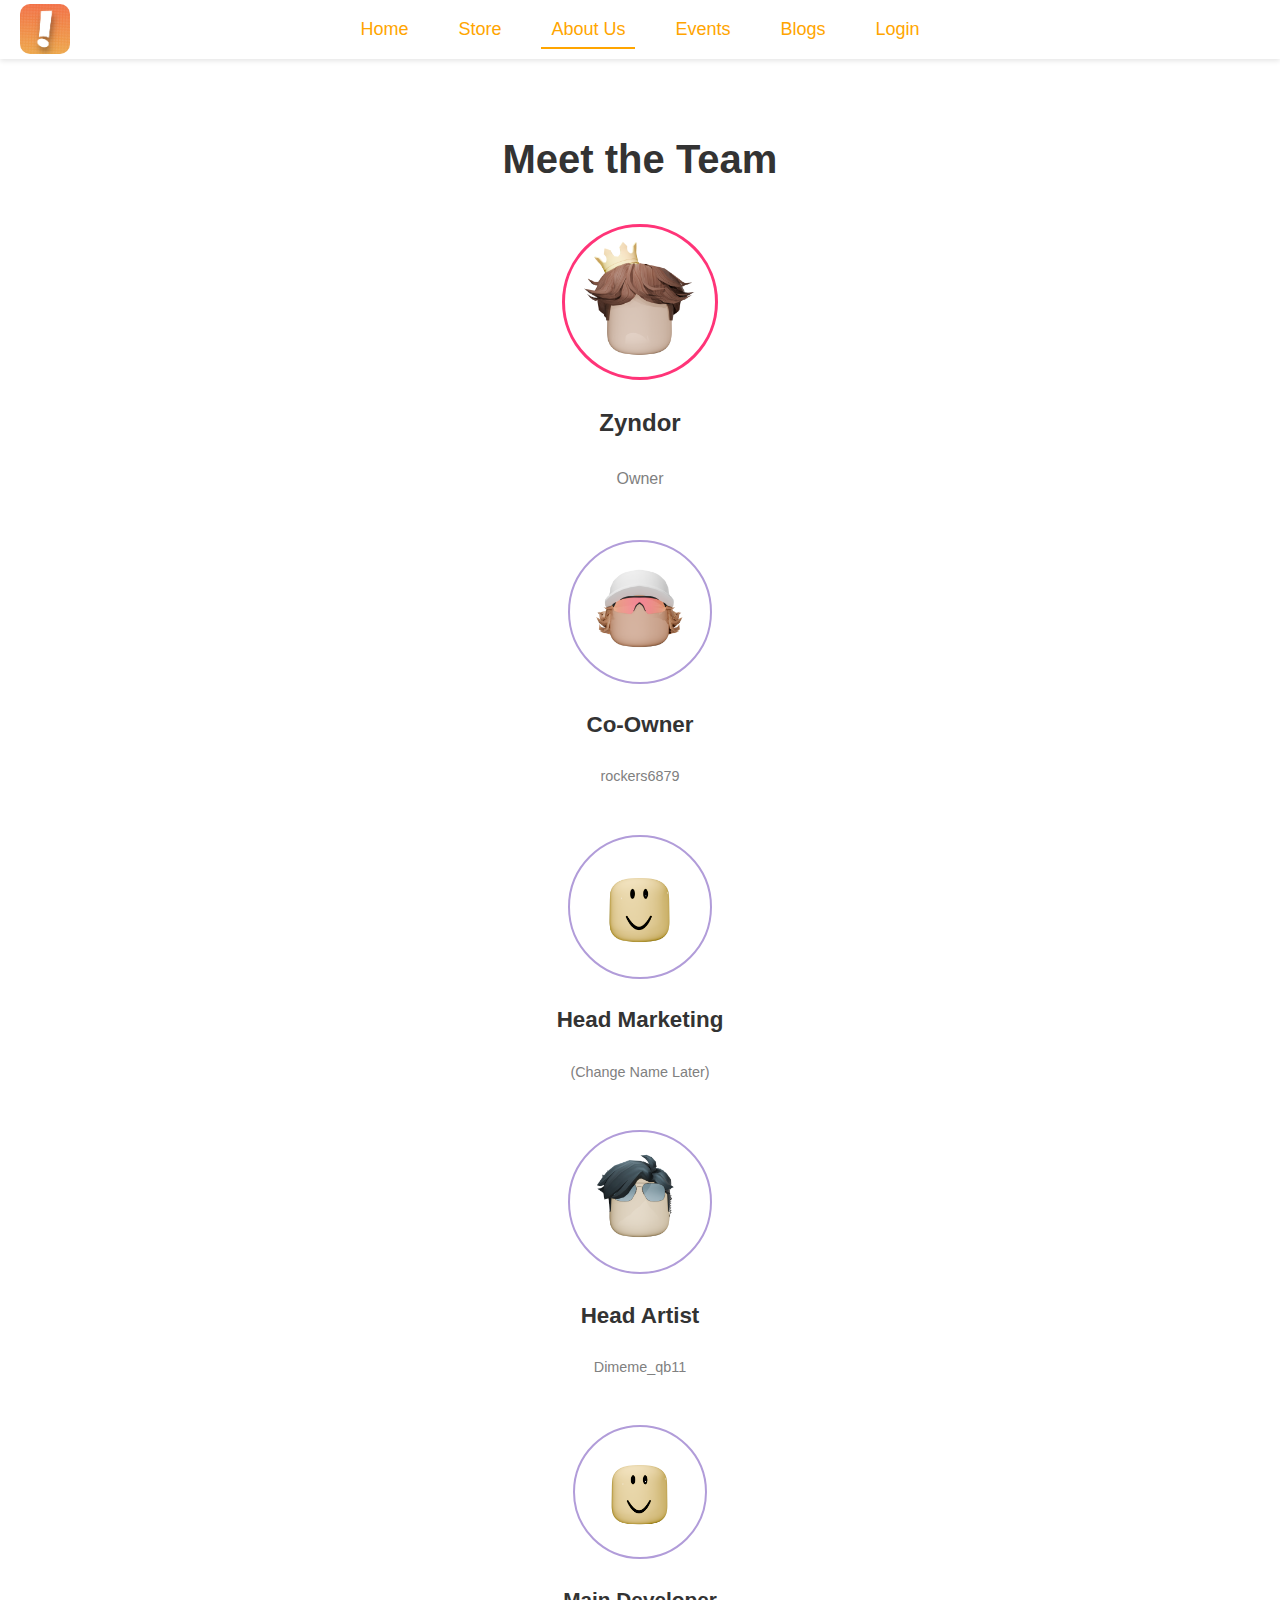
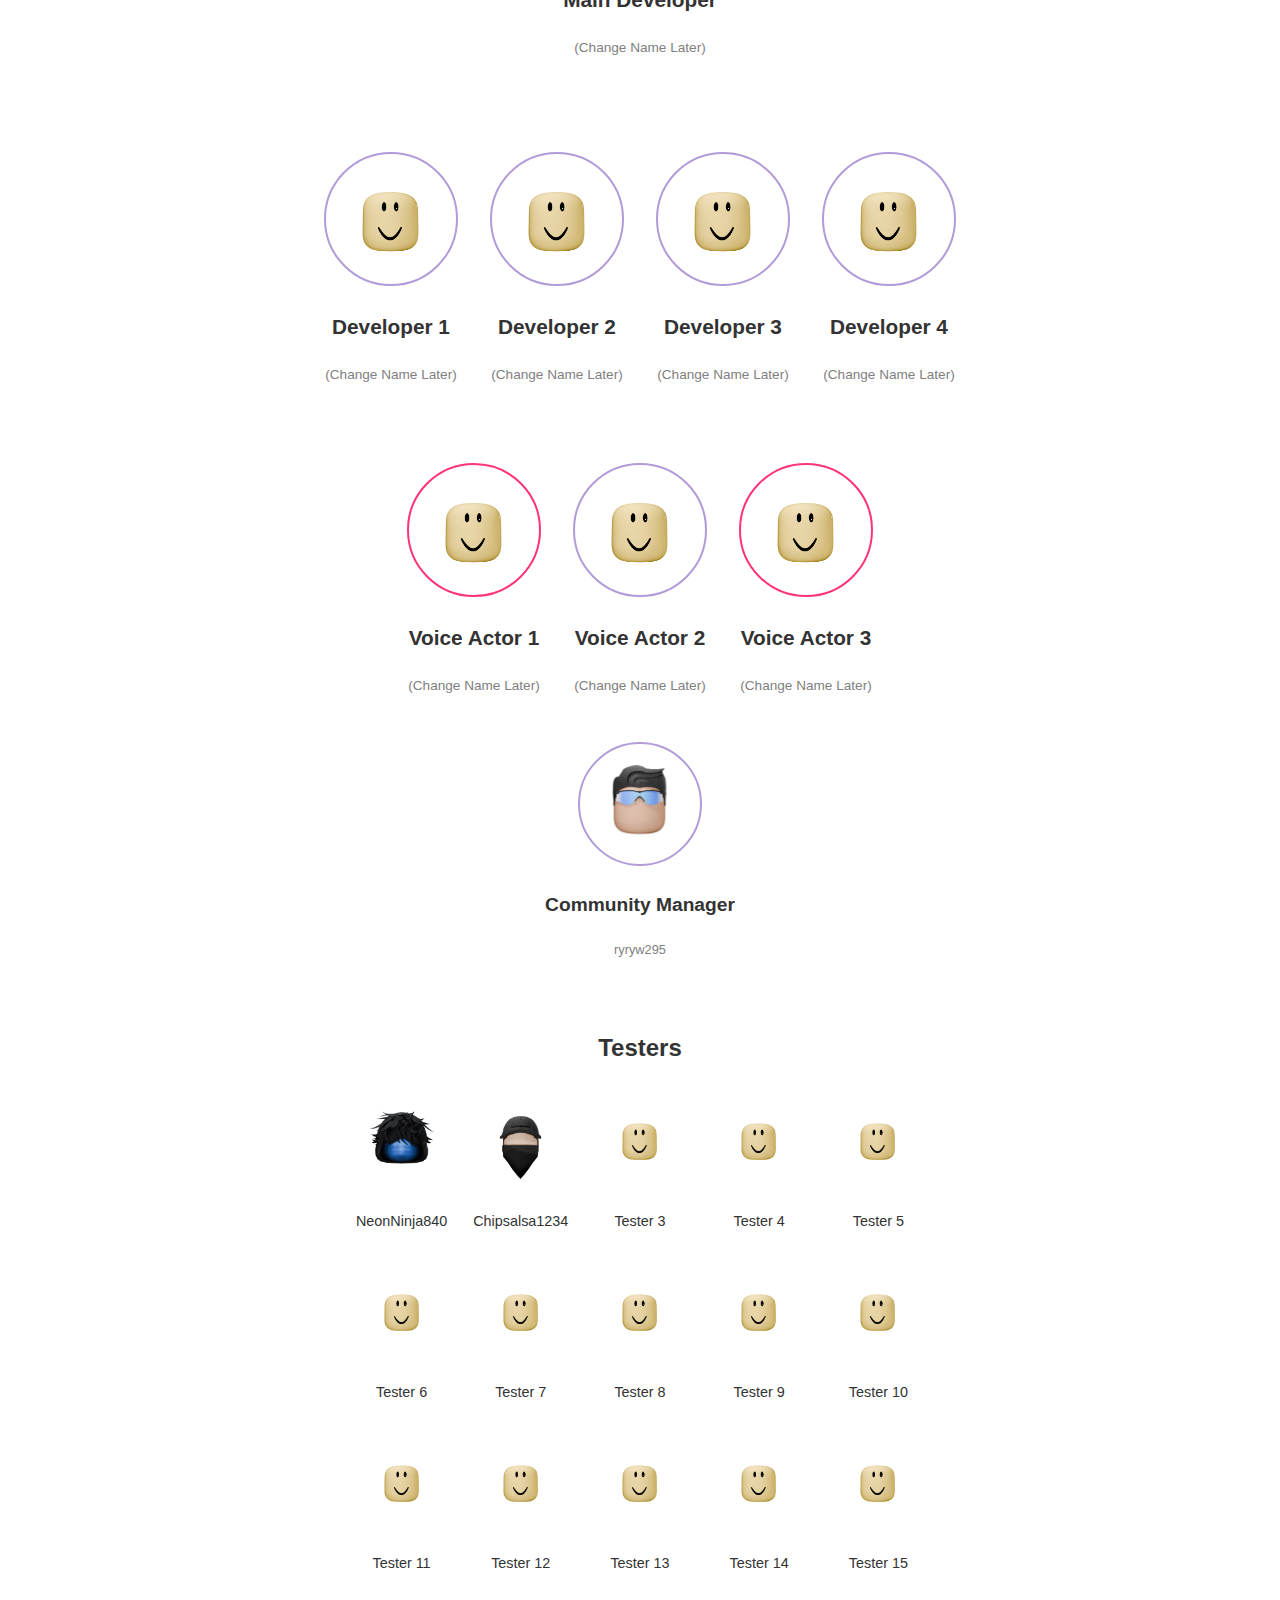
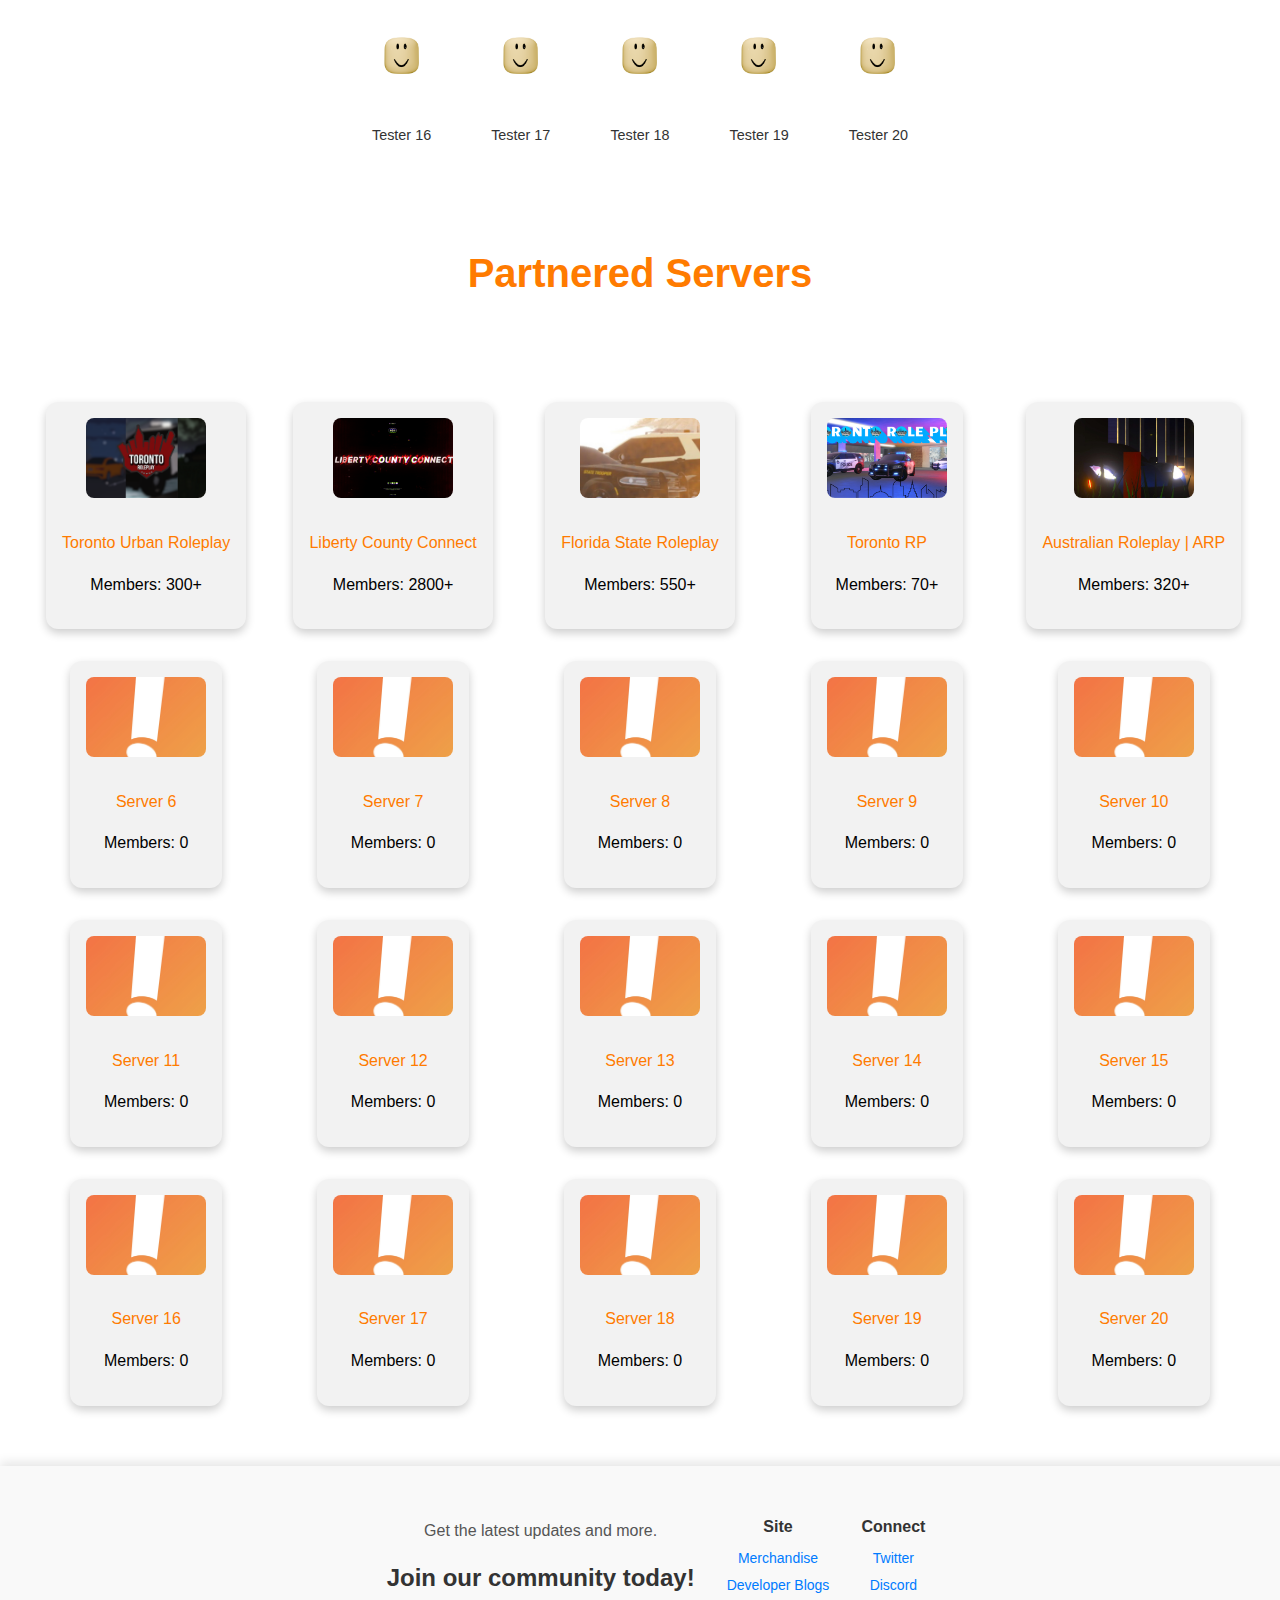
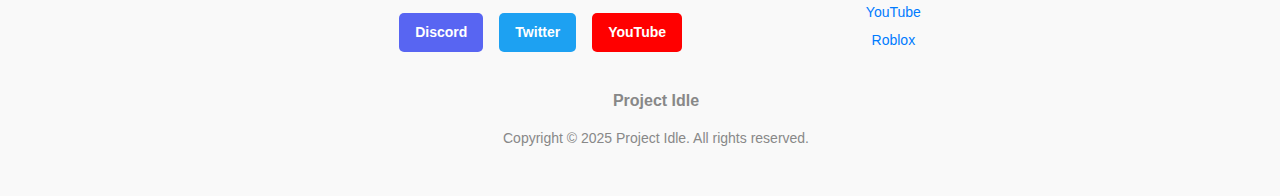
==== commit c16132af: "server updates" ====
--- a/about-us.html
+++ b/about-us.html
@@ -512,7 +512,7 @@
     <a href="https://discord.gg/NqJfaaaatB" target="_blank" style="text-decoration: none; color: inherit;">
         <img src="connect.gif" alt="Server 2" style="width: 120px; height: 80px; border-radius: 8px; object-fit: cover; margin-bottom: 0.5rem; transition: transform 0.3s ease-in-out;" />
         <p style="color: #ff7b00; font-size: 1rem;">Liberty County Connect</p>
-        <p style="color: black; font-size: 1rem;">Members: 100+</p>
+        <p style="color: black; font-size: 1rem;">Members: 2800+</p>
     </a>
 </div>
 
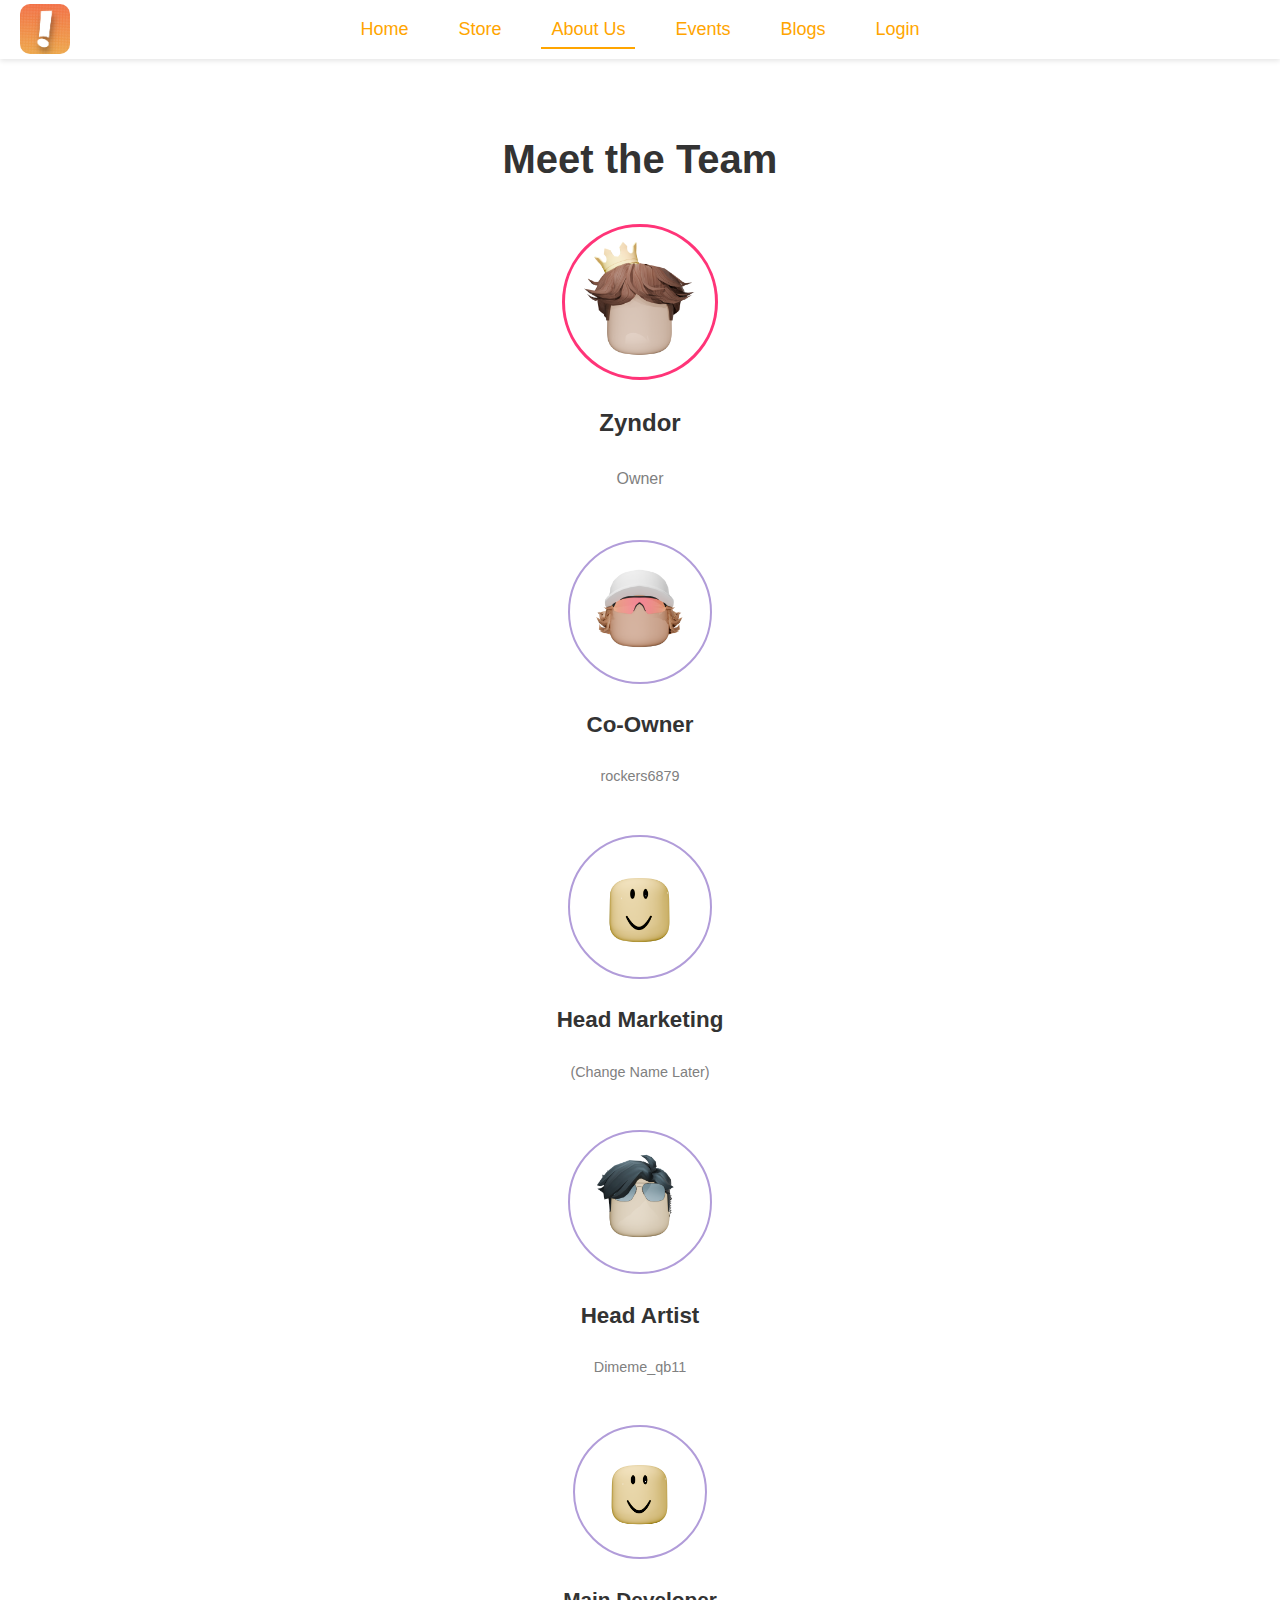
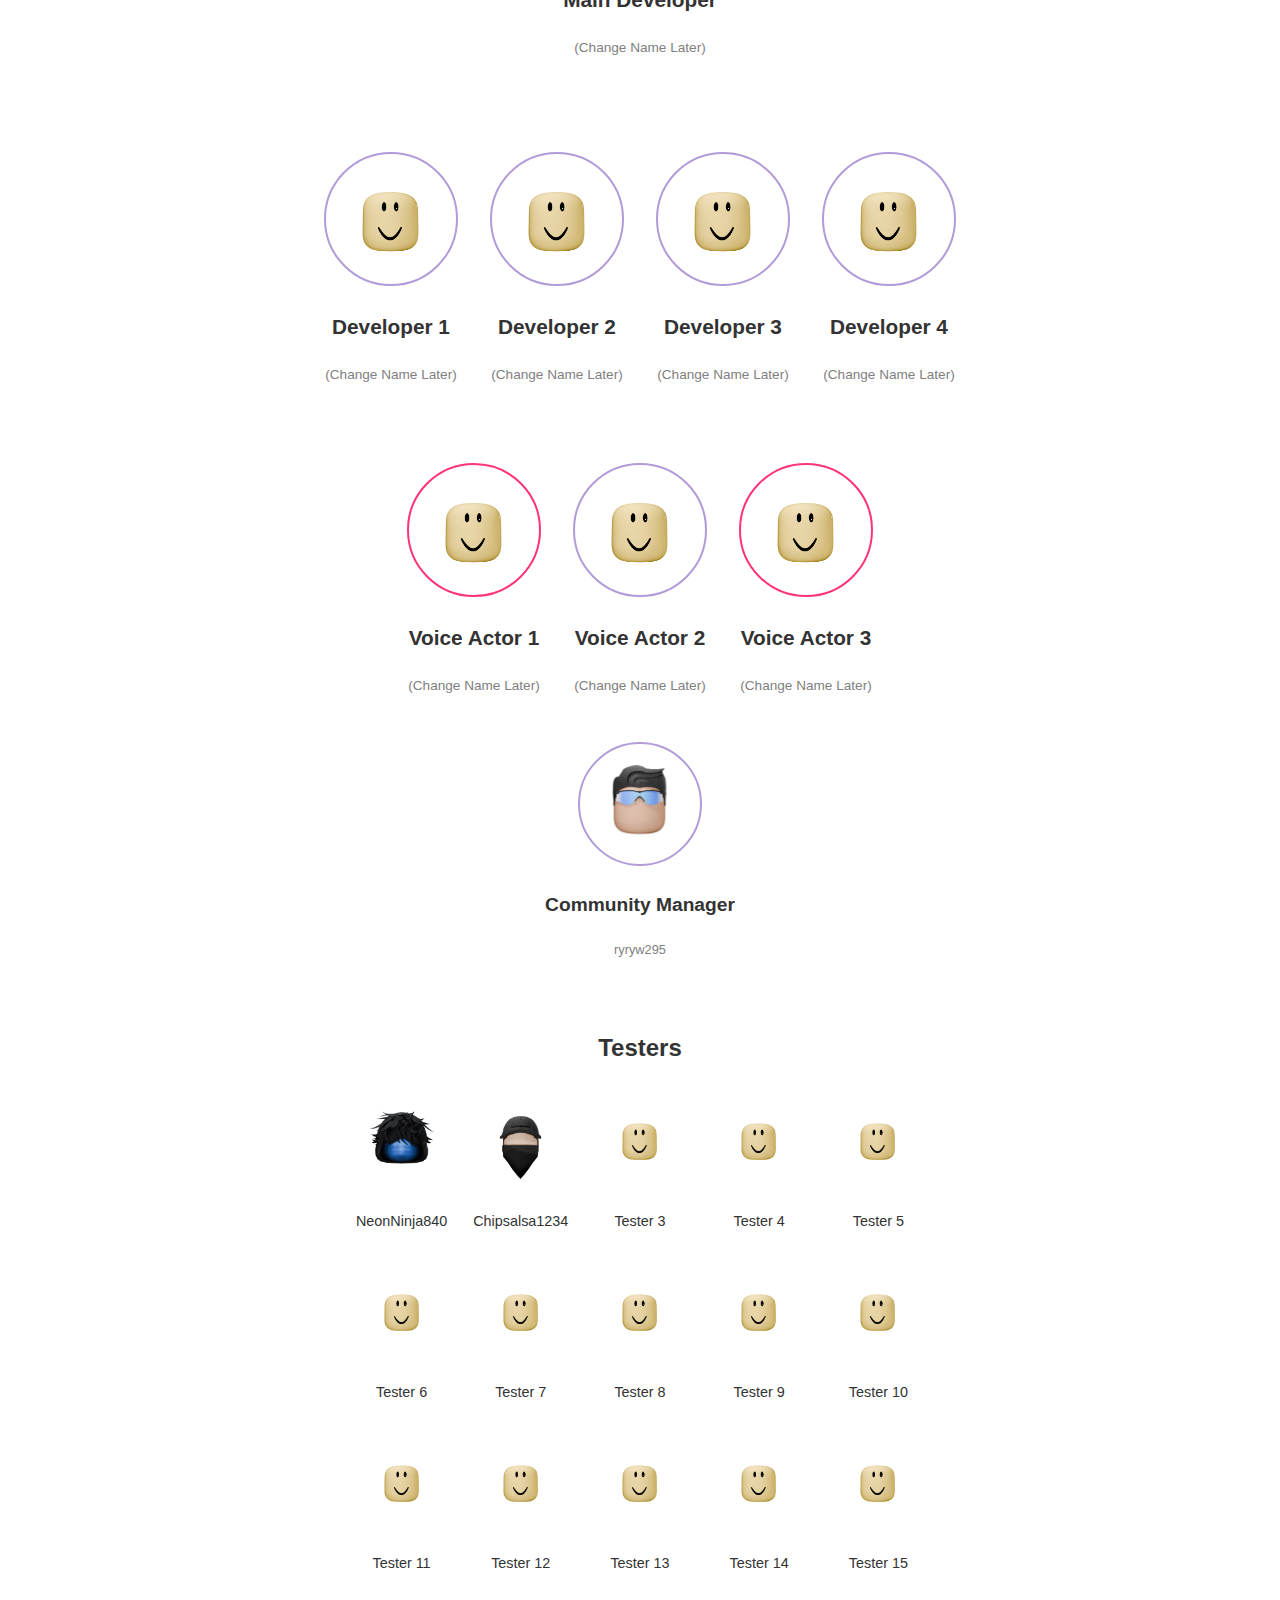
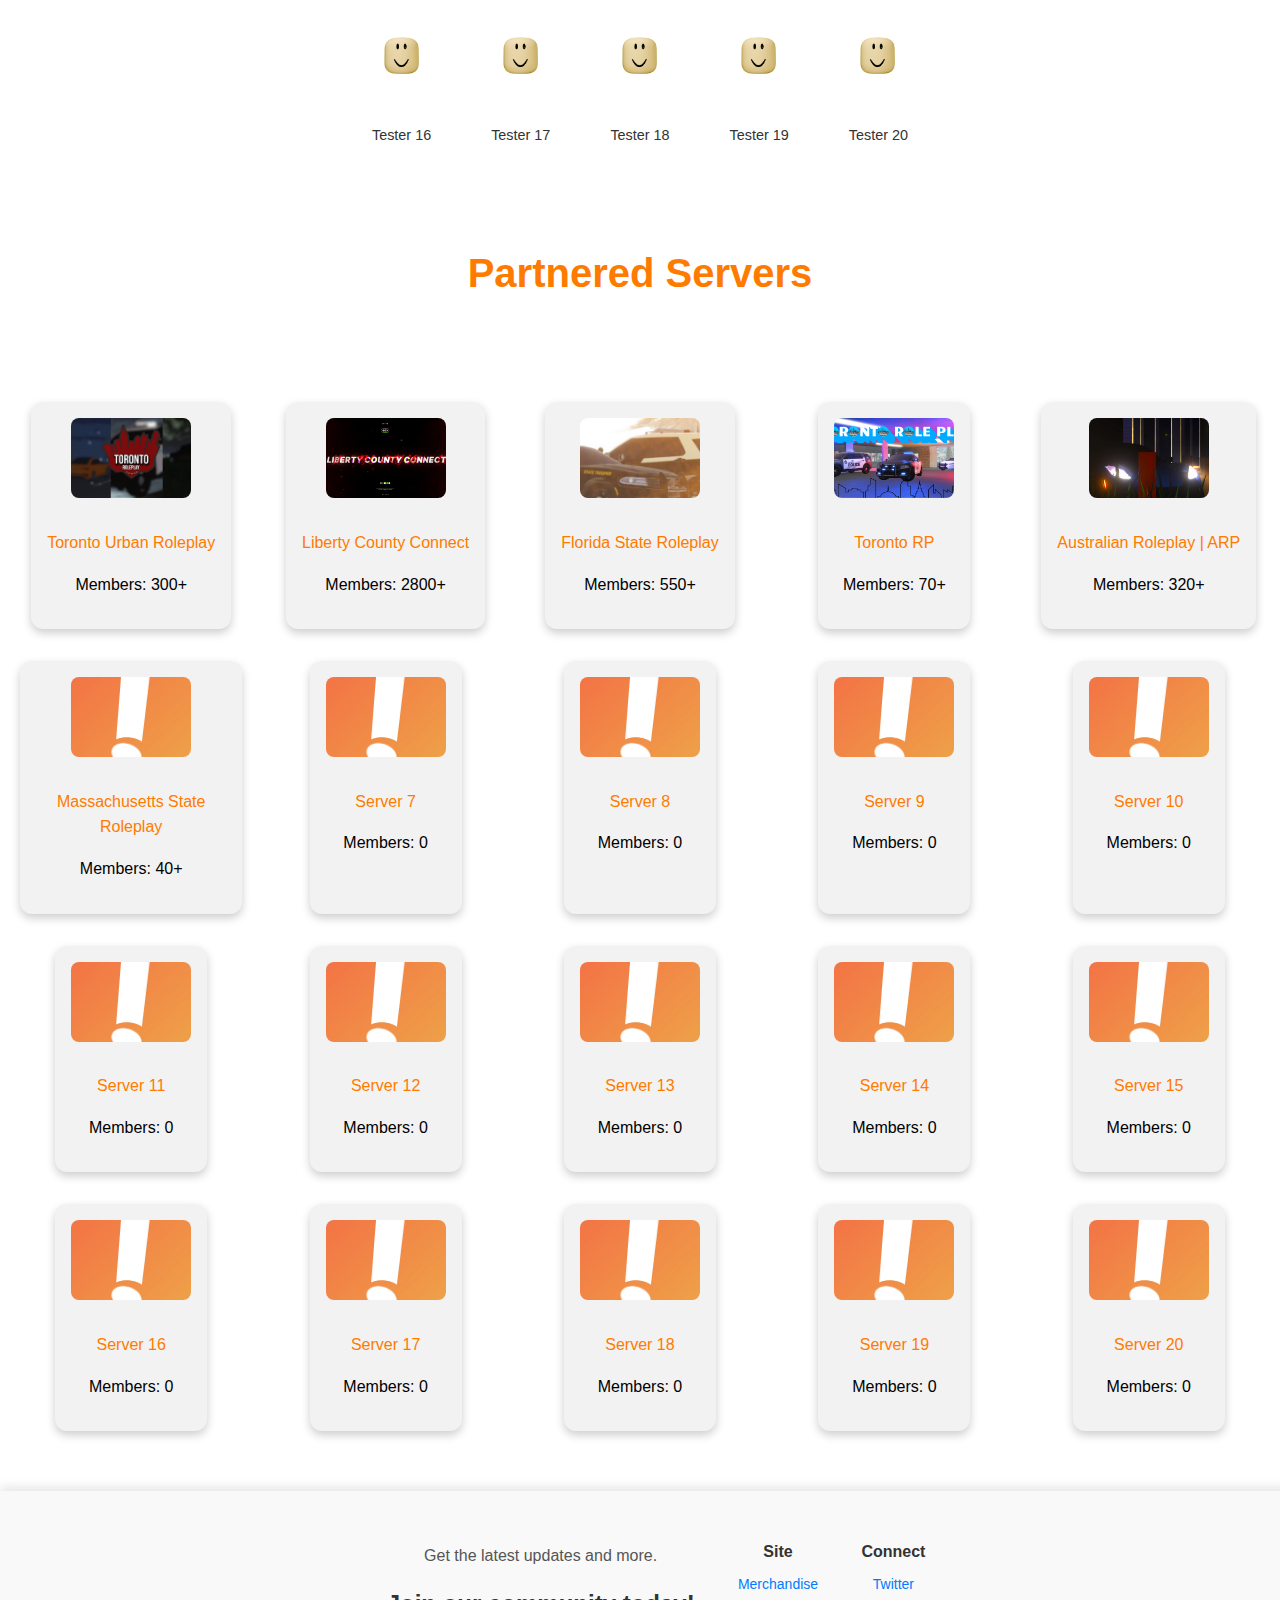
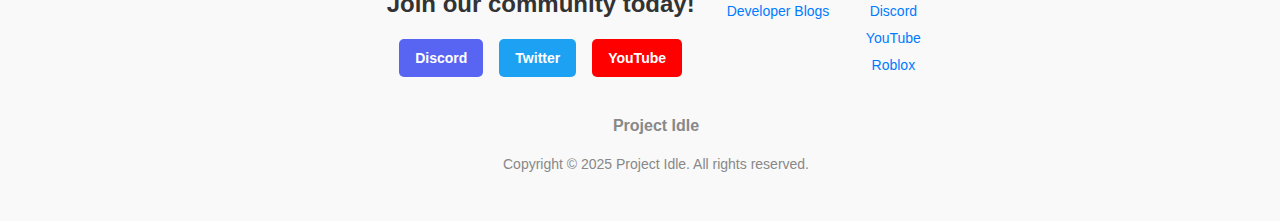
==== commit 3627d18a: "added partner" ====
--- a/about-us.html
+++ b/about-us.html
@@ -541,10 +541,10 @@
 </div>
 
 <div class="partnered-server" style="background-color: #f2f2f2; border-radius: 12px; padding: 1rem; text-align: center; box-shadow: 0px 4px 10px rgba(0, 0, 0, 0.2); transition: transform 0.3s ease-in-out;">
-    <a href="https://discord.com/invite/your-invite-link" target="_blank" style="text-decoration: none; color: inherit;">
+    <a href="https://discord.gg/hKtkmfxXvf" target="_blank" style="text-decoration: none; color: inherit;">
         <img src="serverpfptemplate.jpg" alt="Server 6" style="width: 120px; height: 80px; border-radius: 8px; object-fit: cover; margin-bottom: 0.5rem; transition: transform 0.3s ease-in-out;" />
-        <p style="color: #ff7b00; font-size: 1rem;">Server 6</p>
-        <p style="color: black; font-size: 1rem;">Members: 0</p>
+        <p style="color: #ff7b00; font-size: 1rem;">Massachusetts State Roleplay</p>
+        <p style="color: black; font-size: 1rem;">Members: 40+</p>
     </a>
 </div>
 
